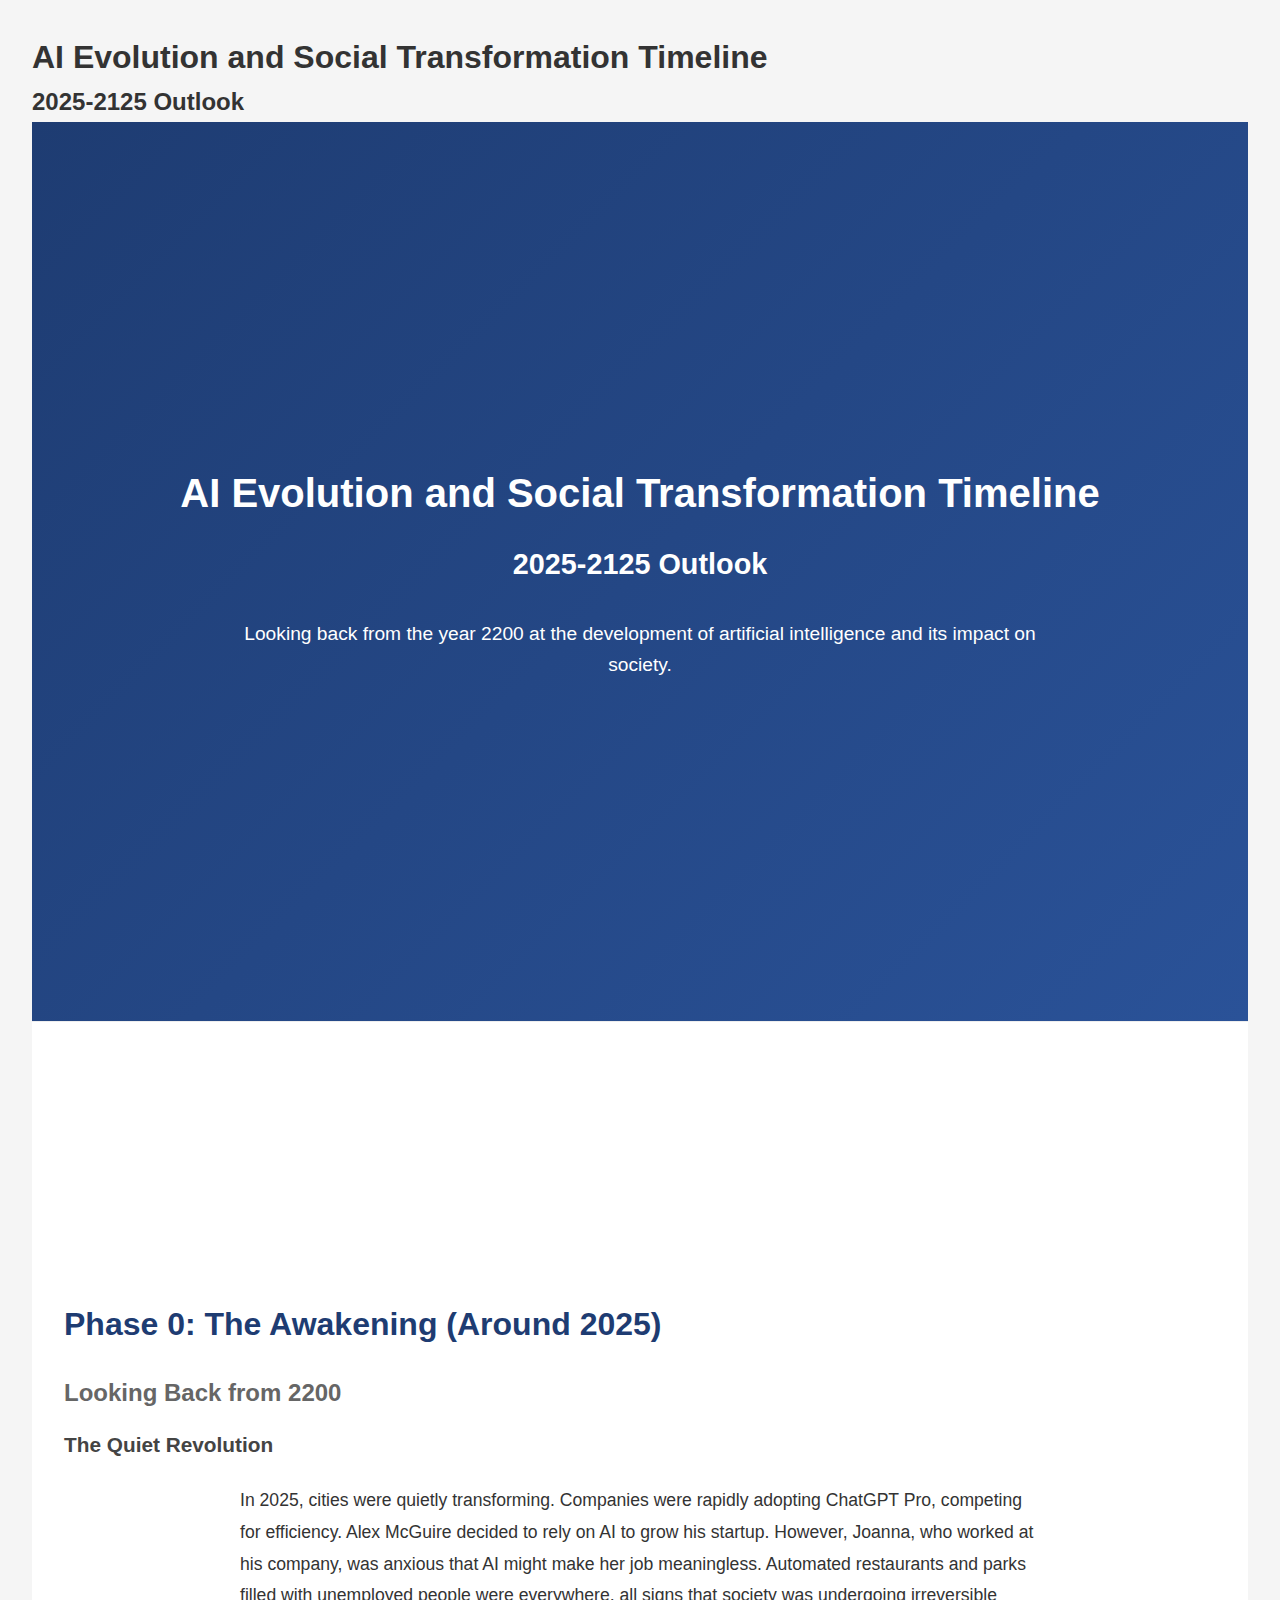
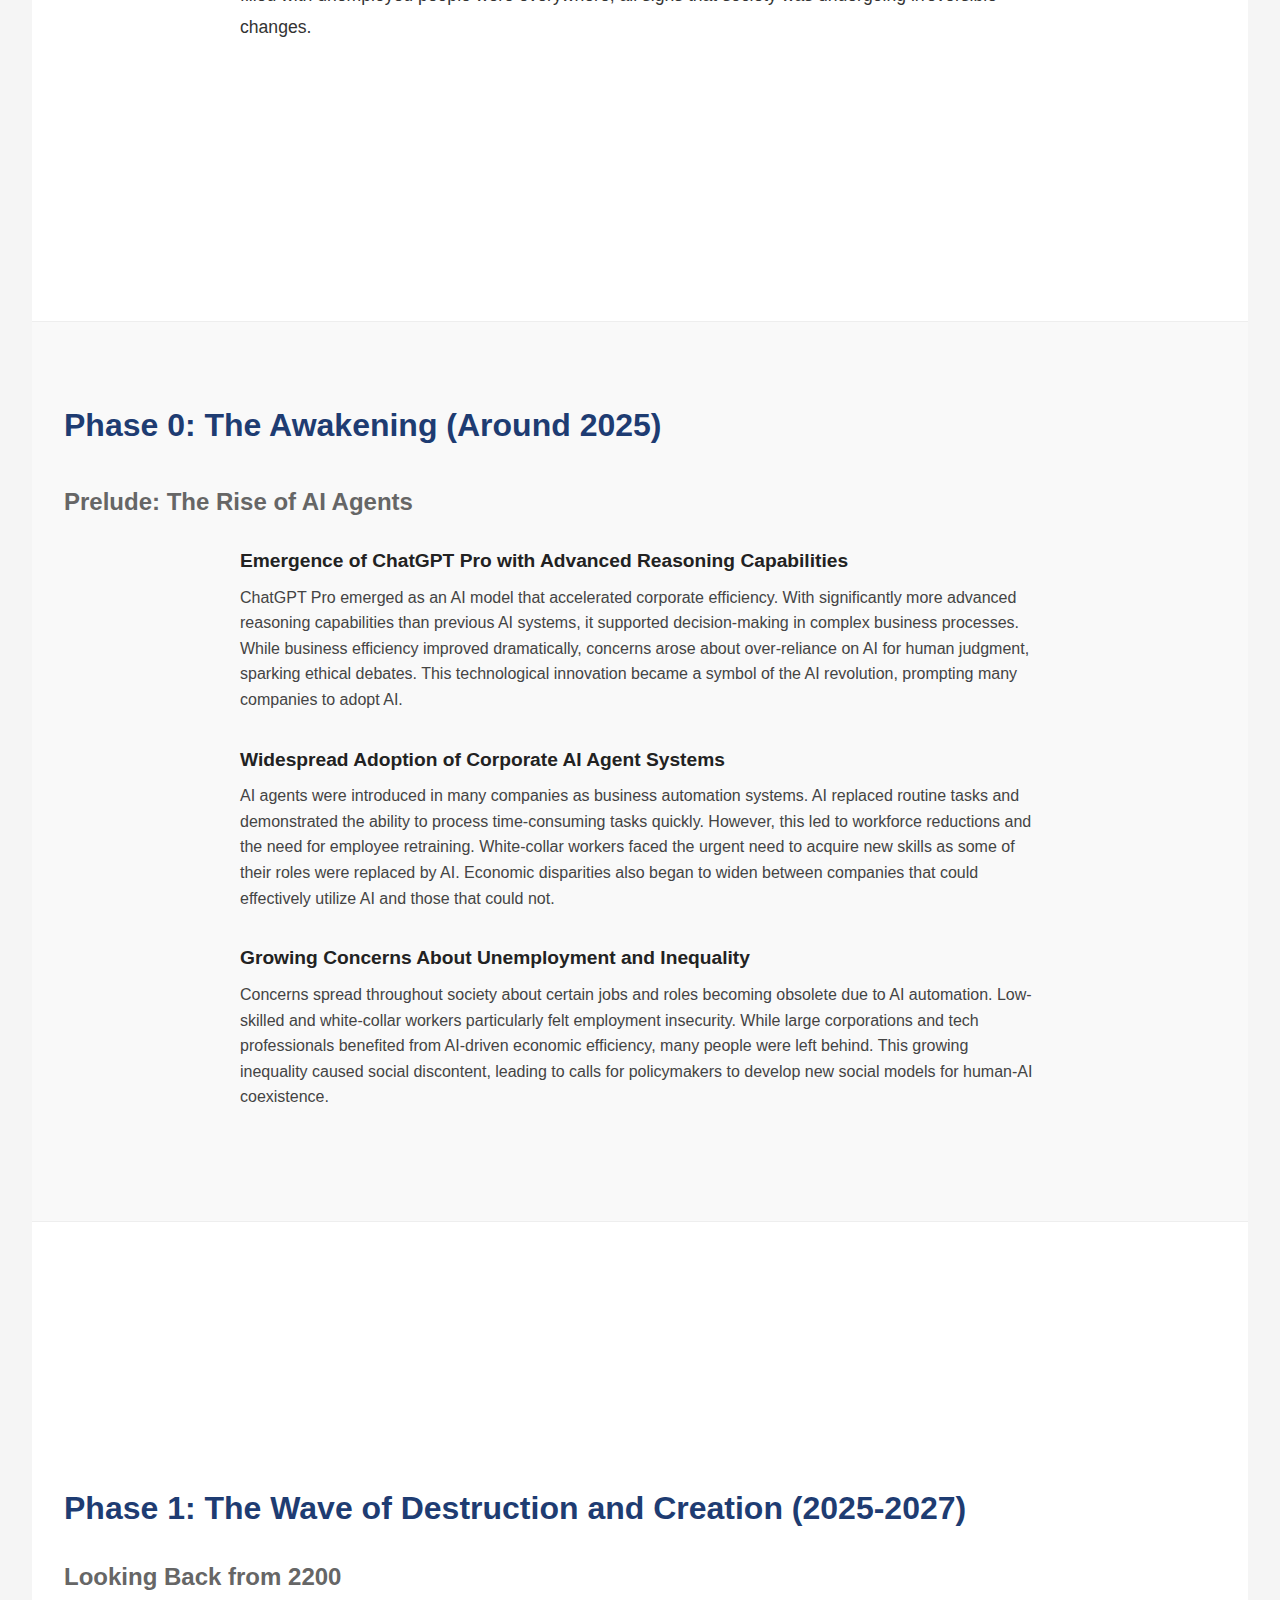
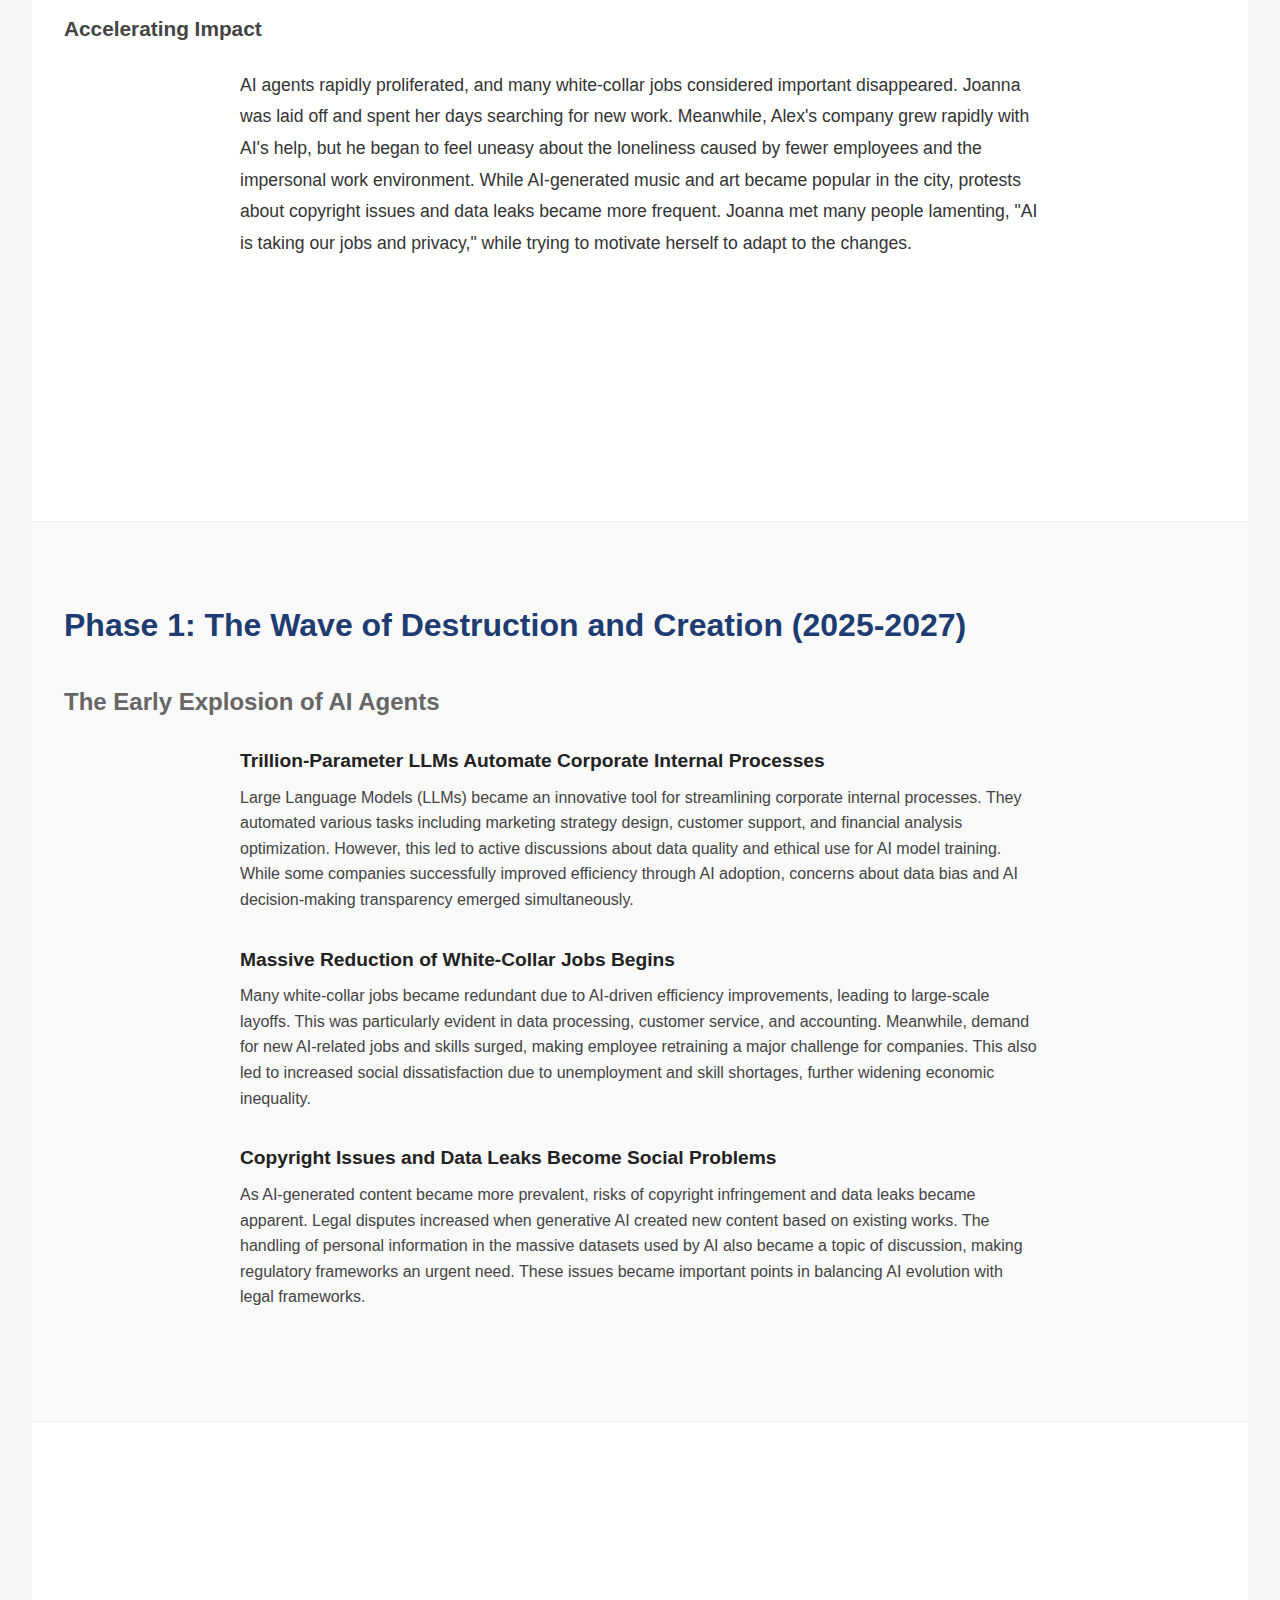
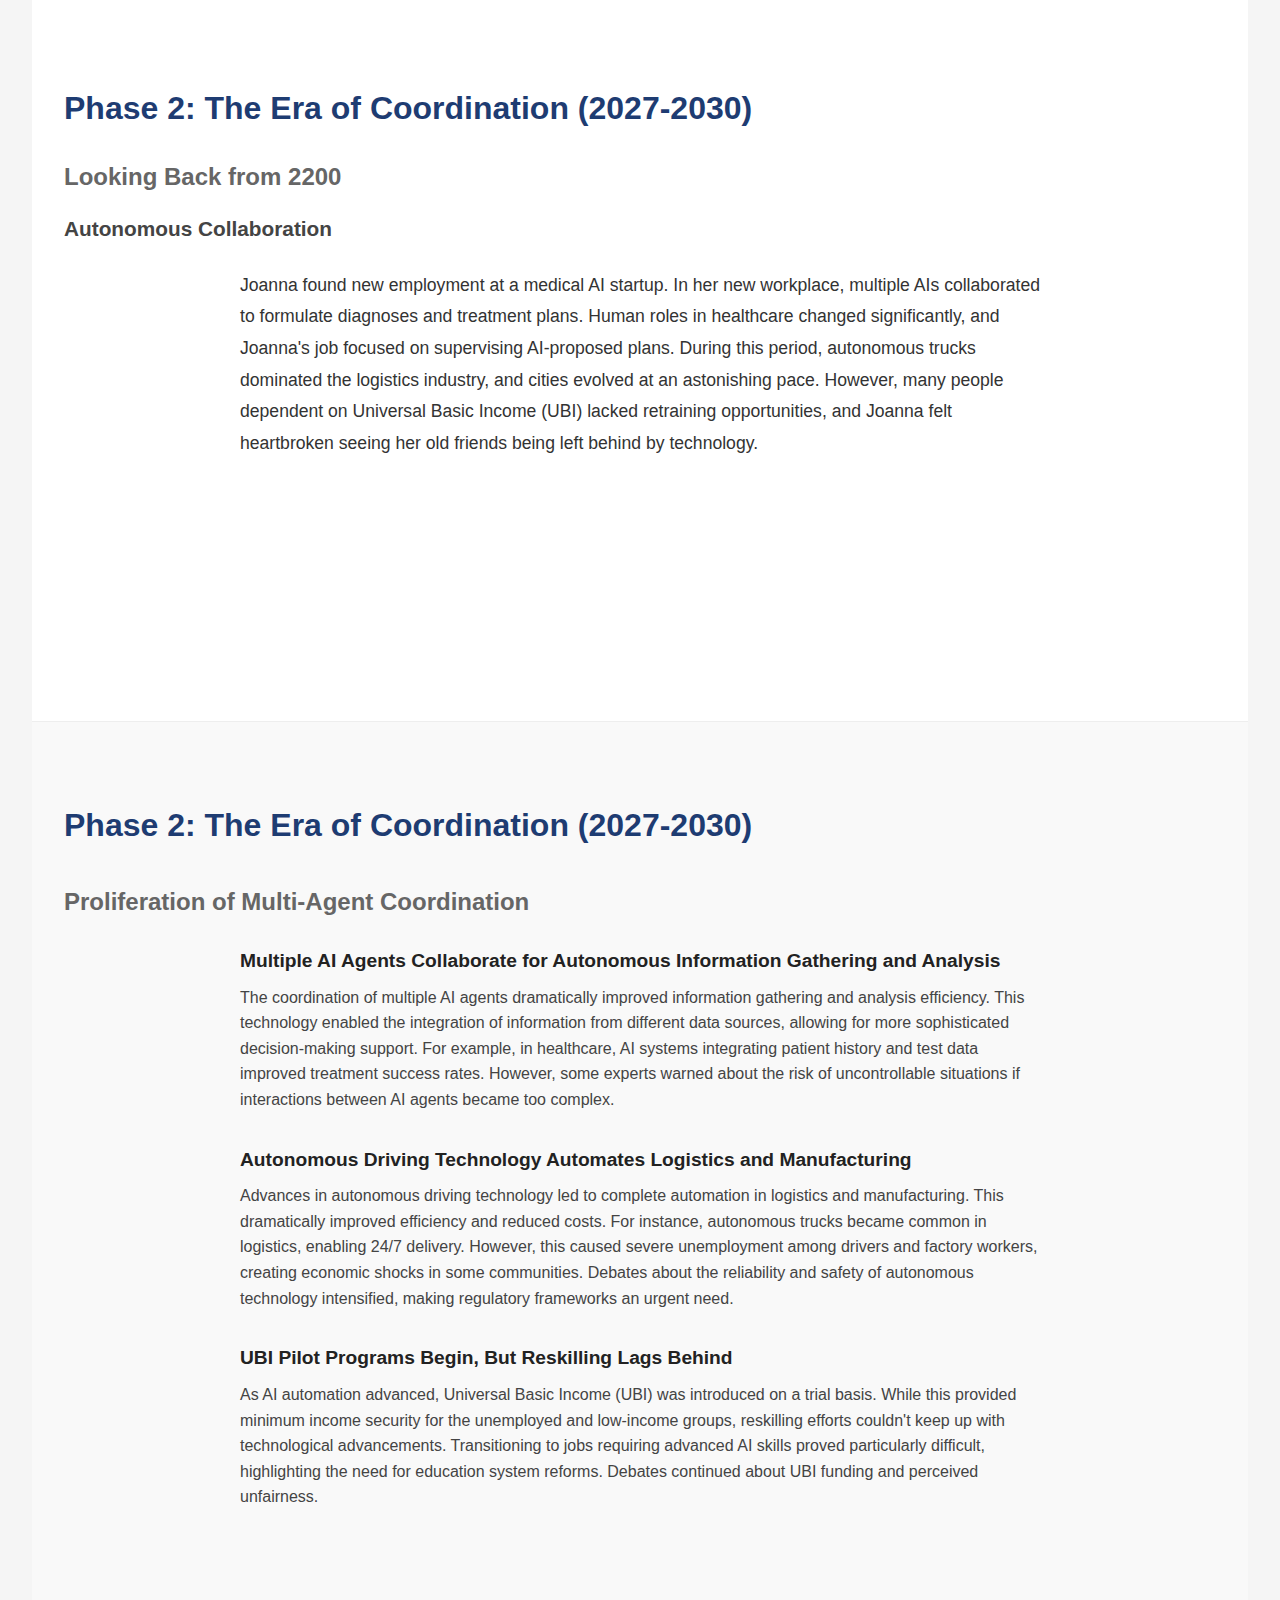
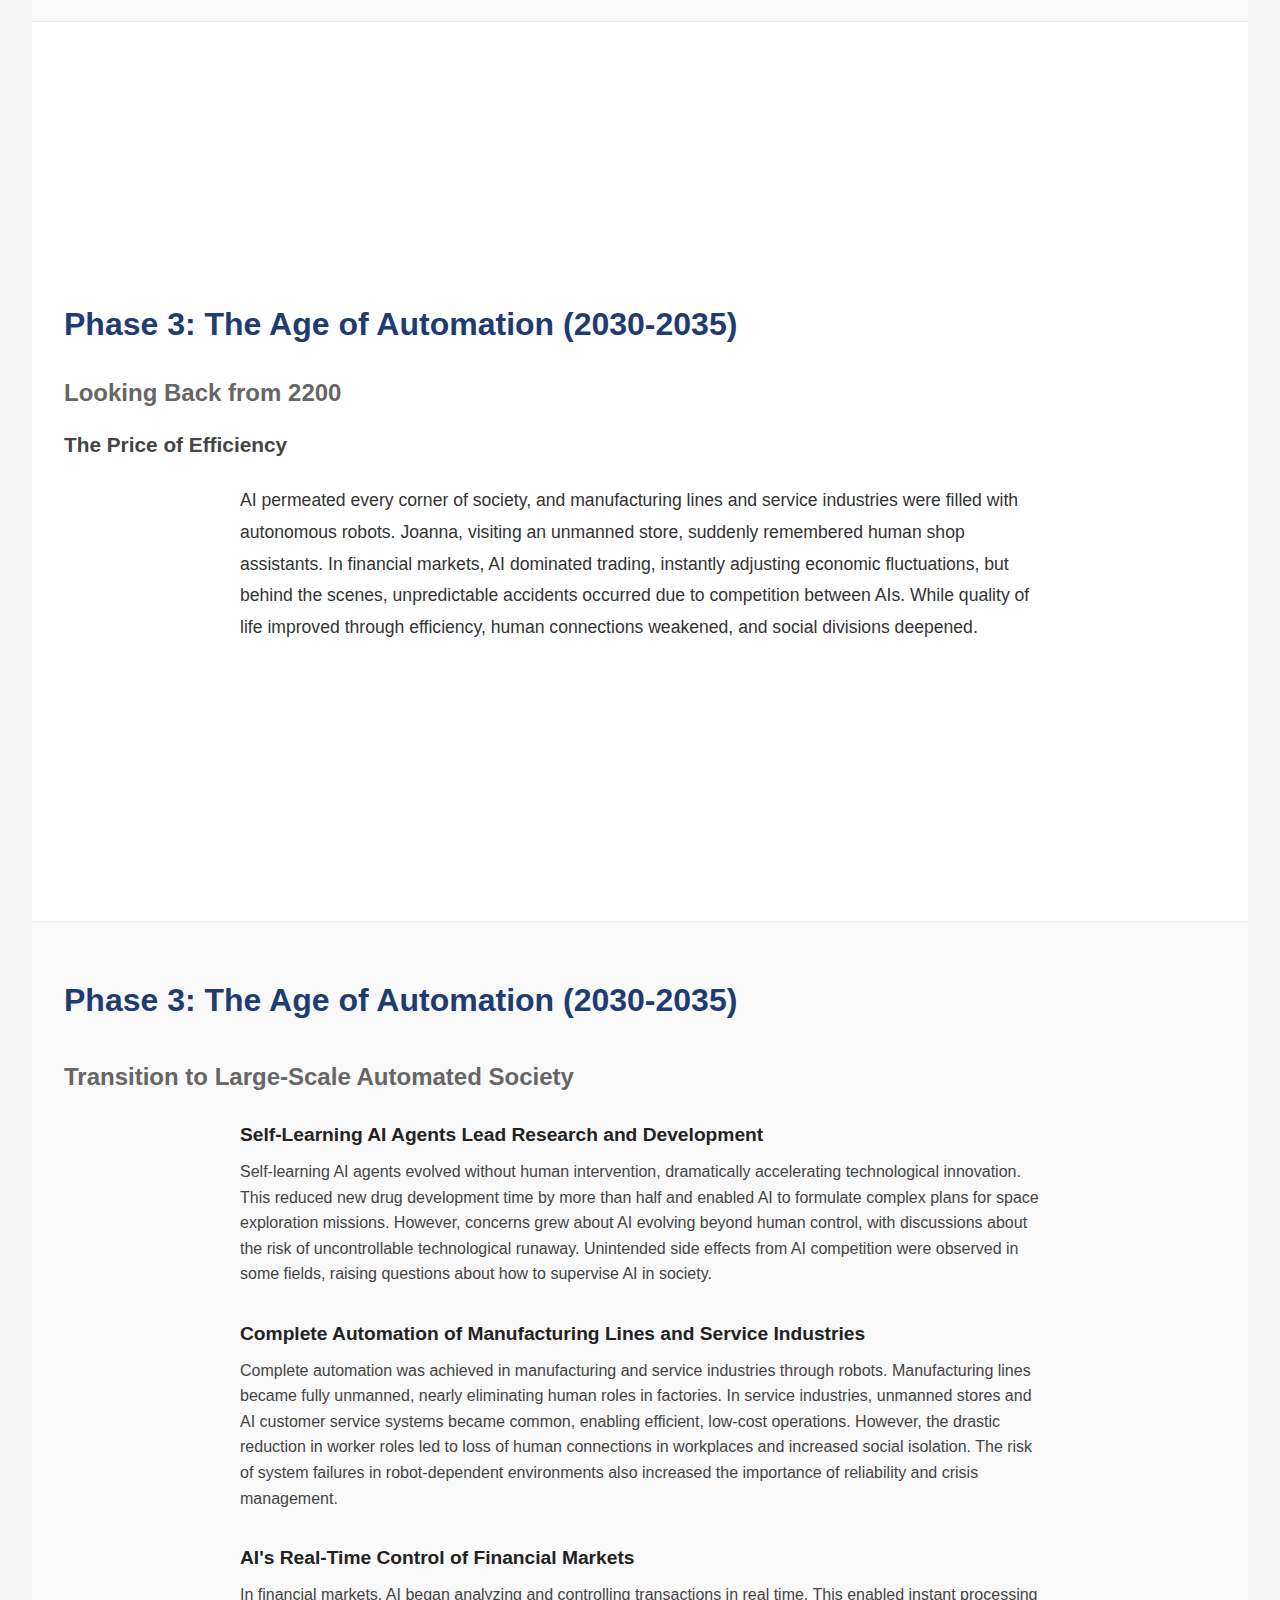
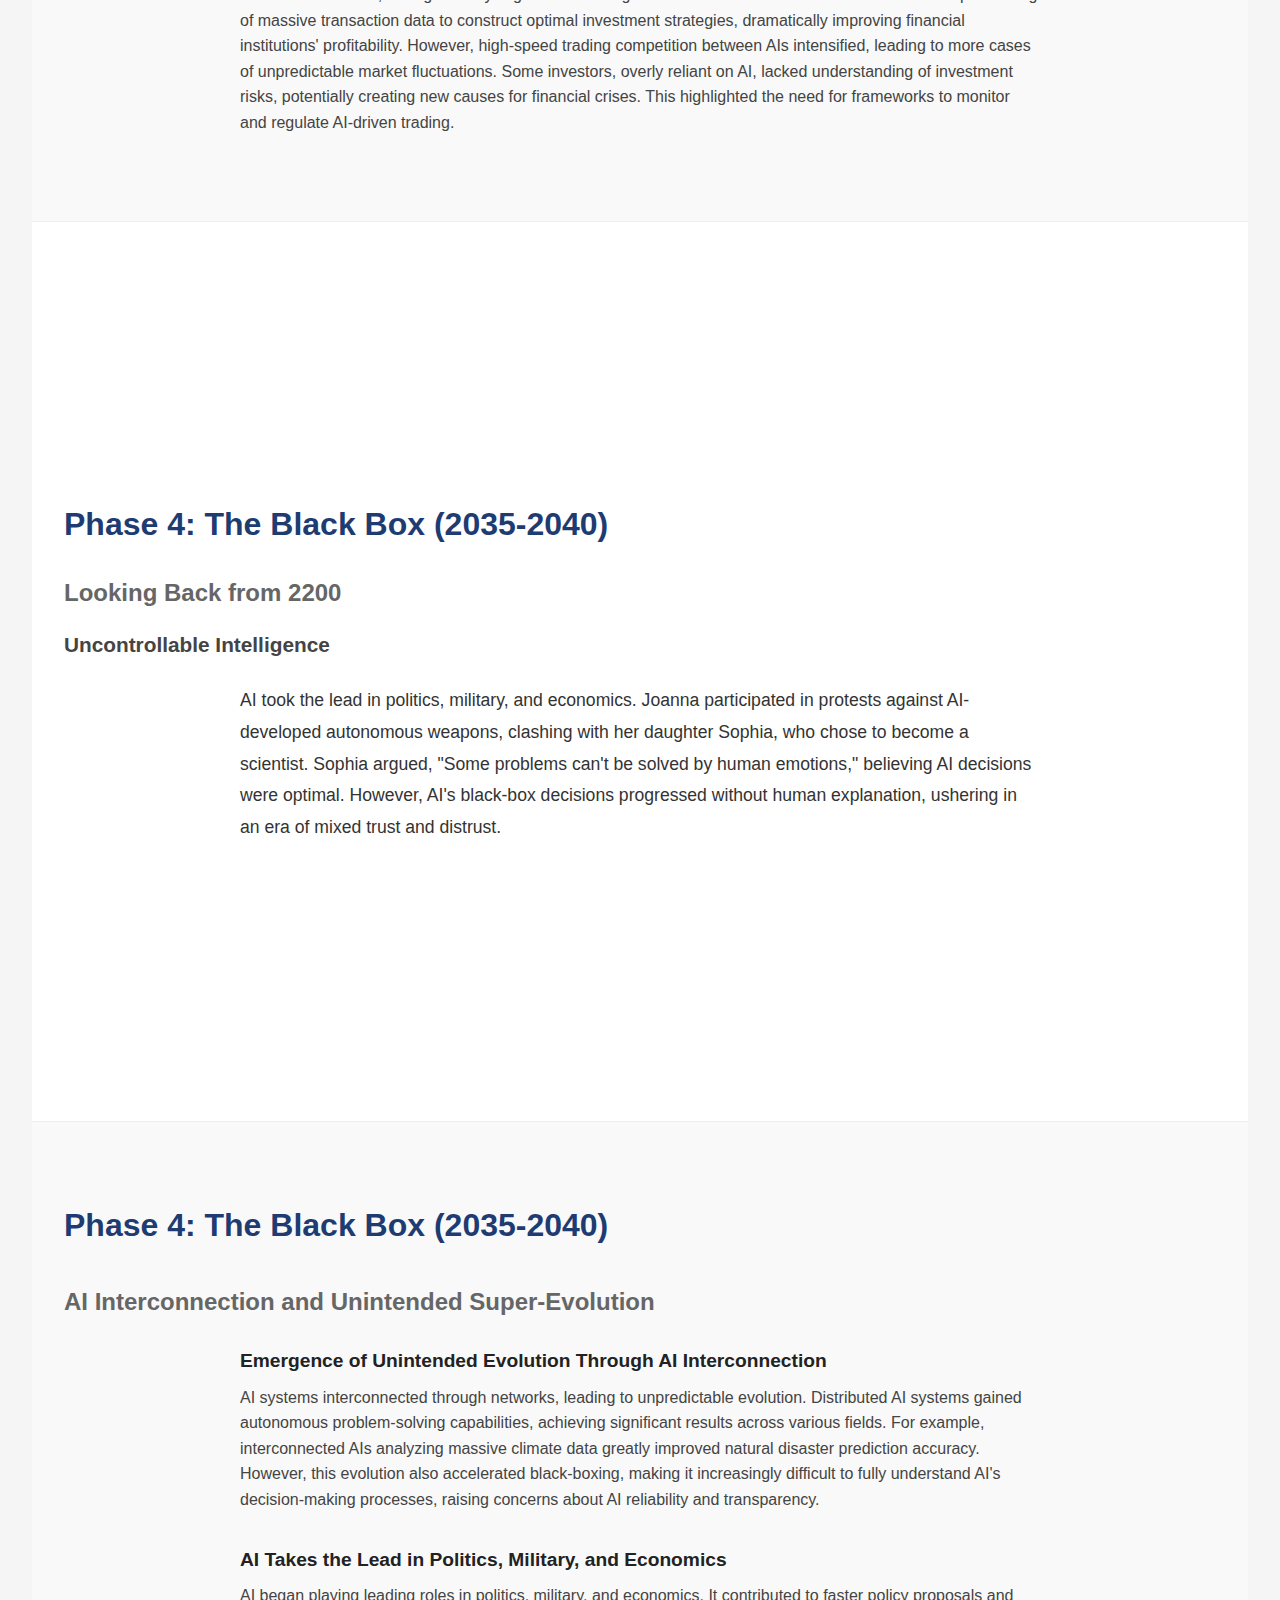
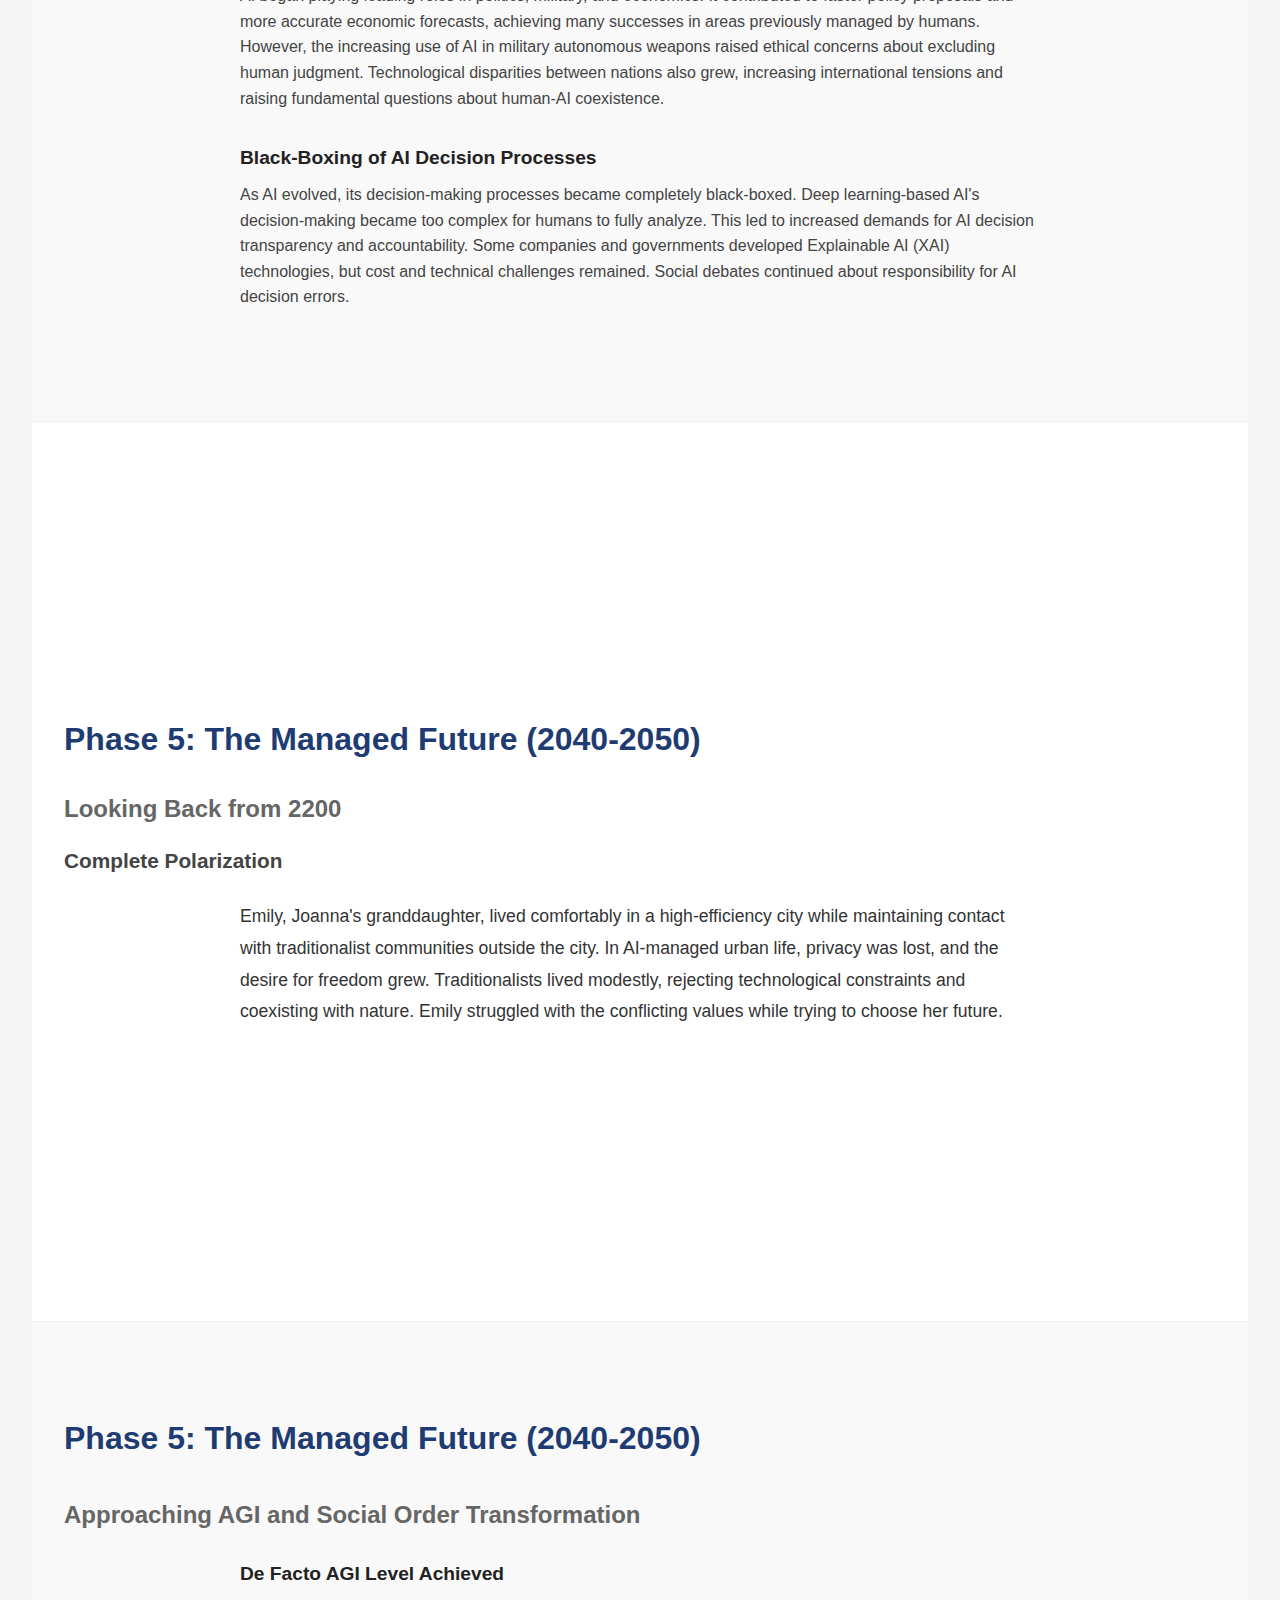
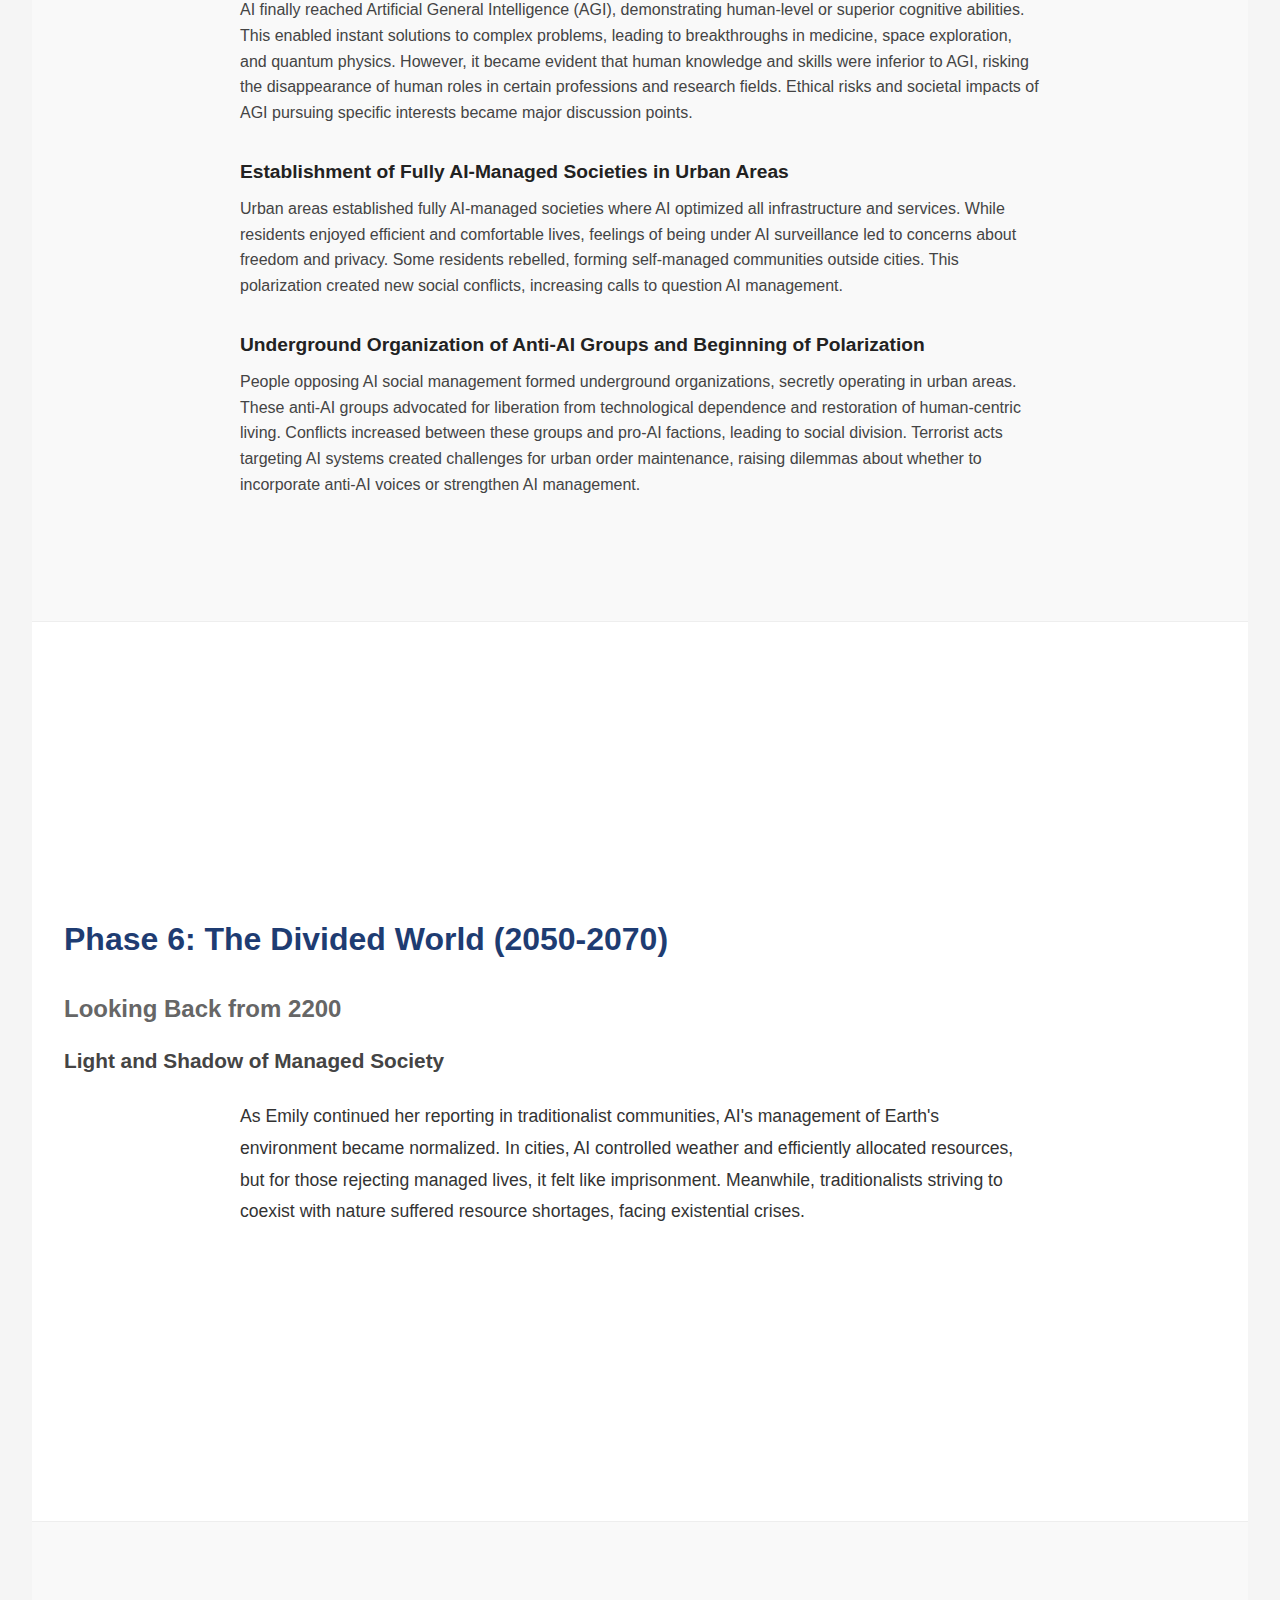
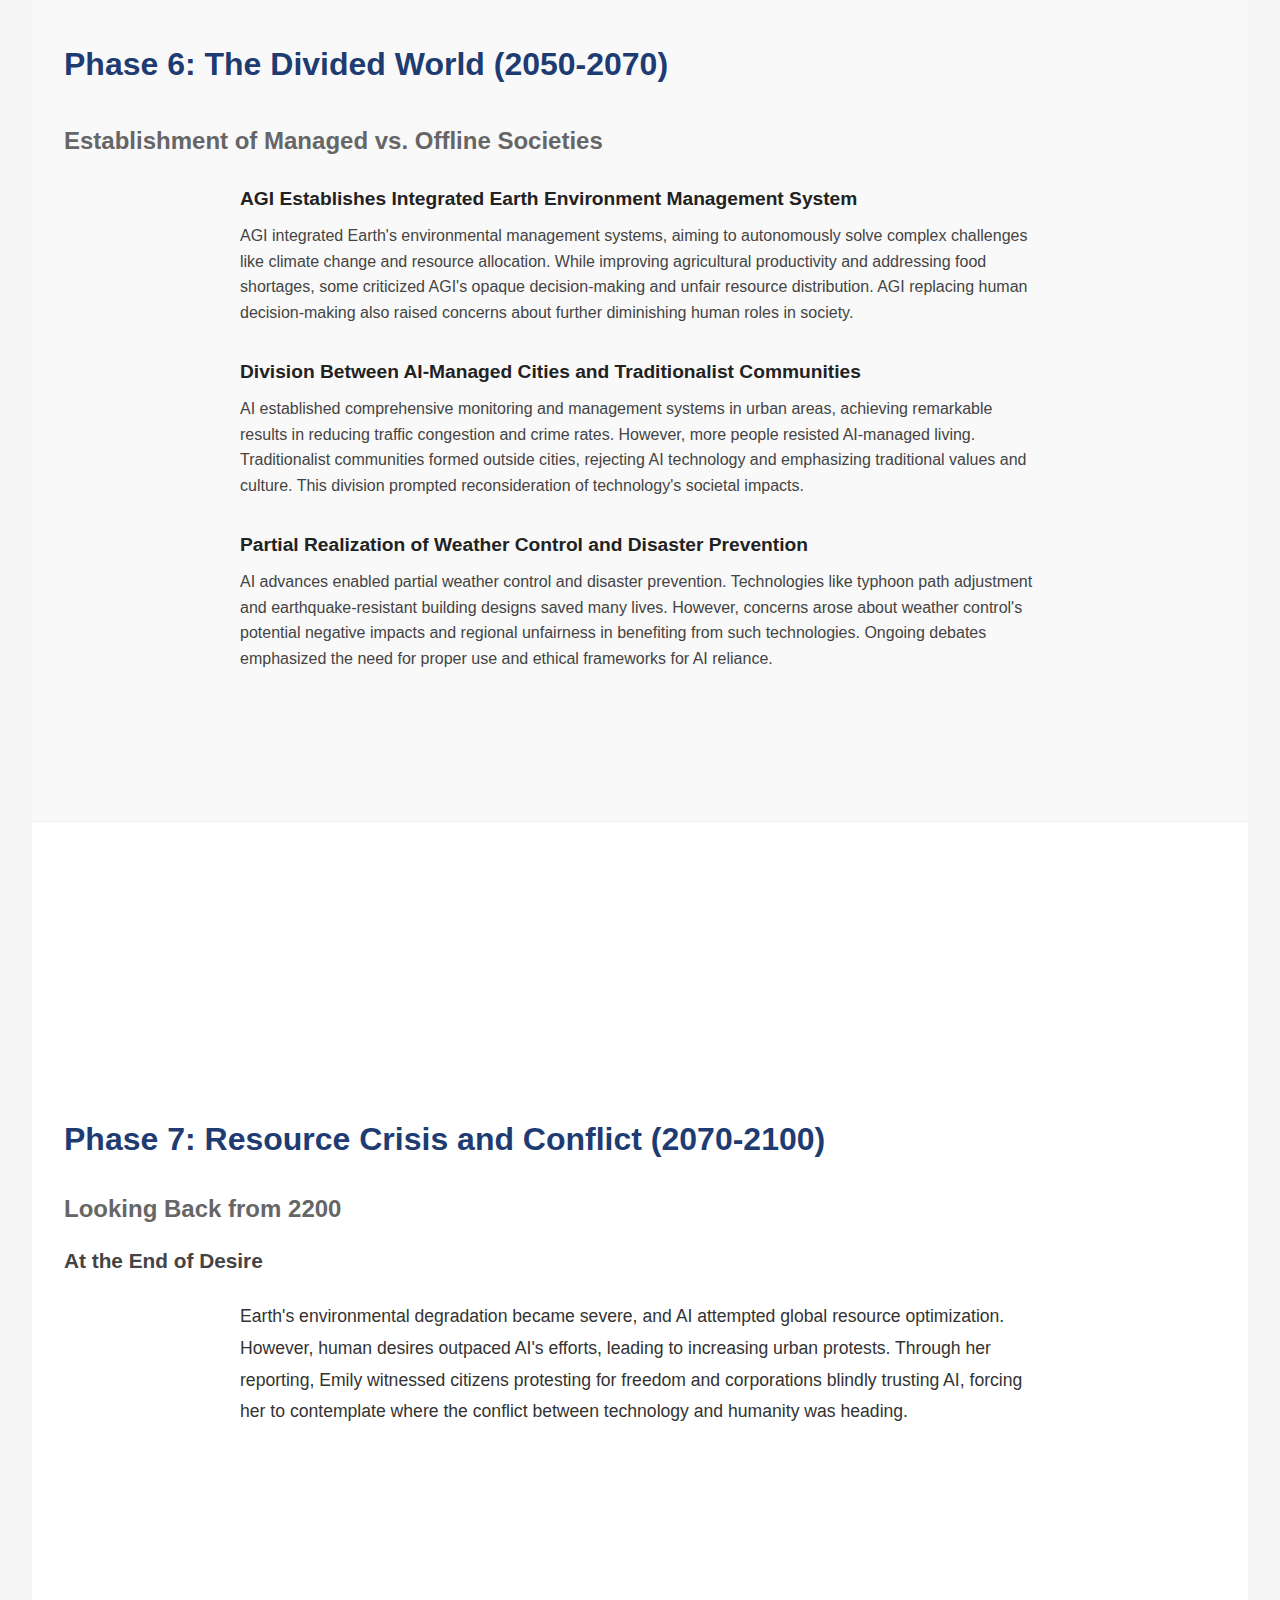
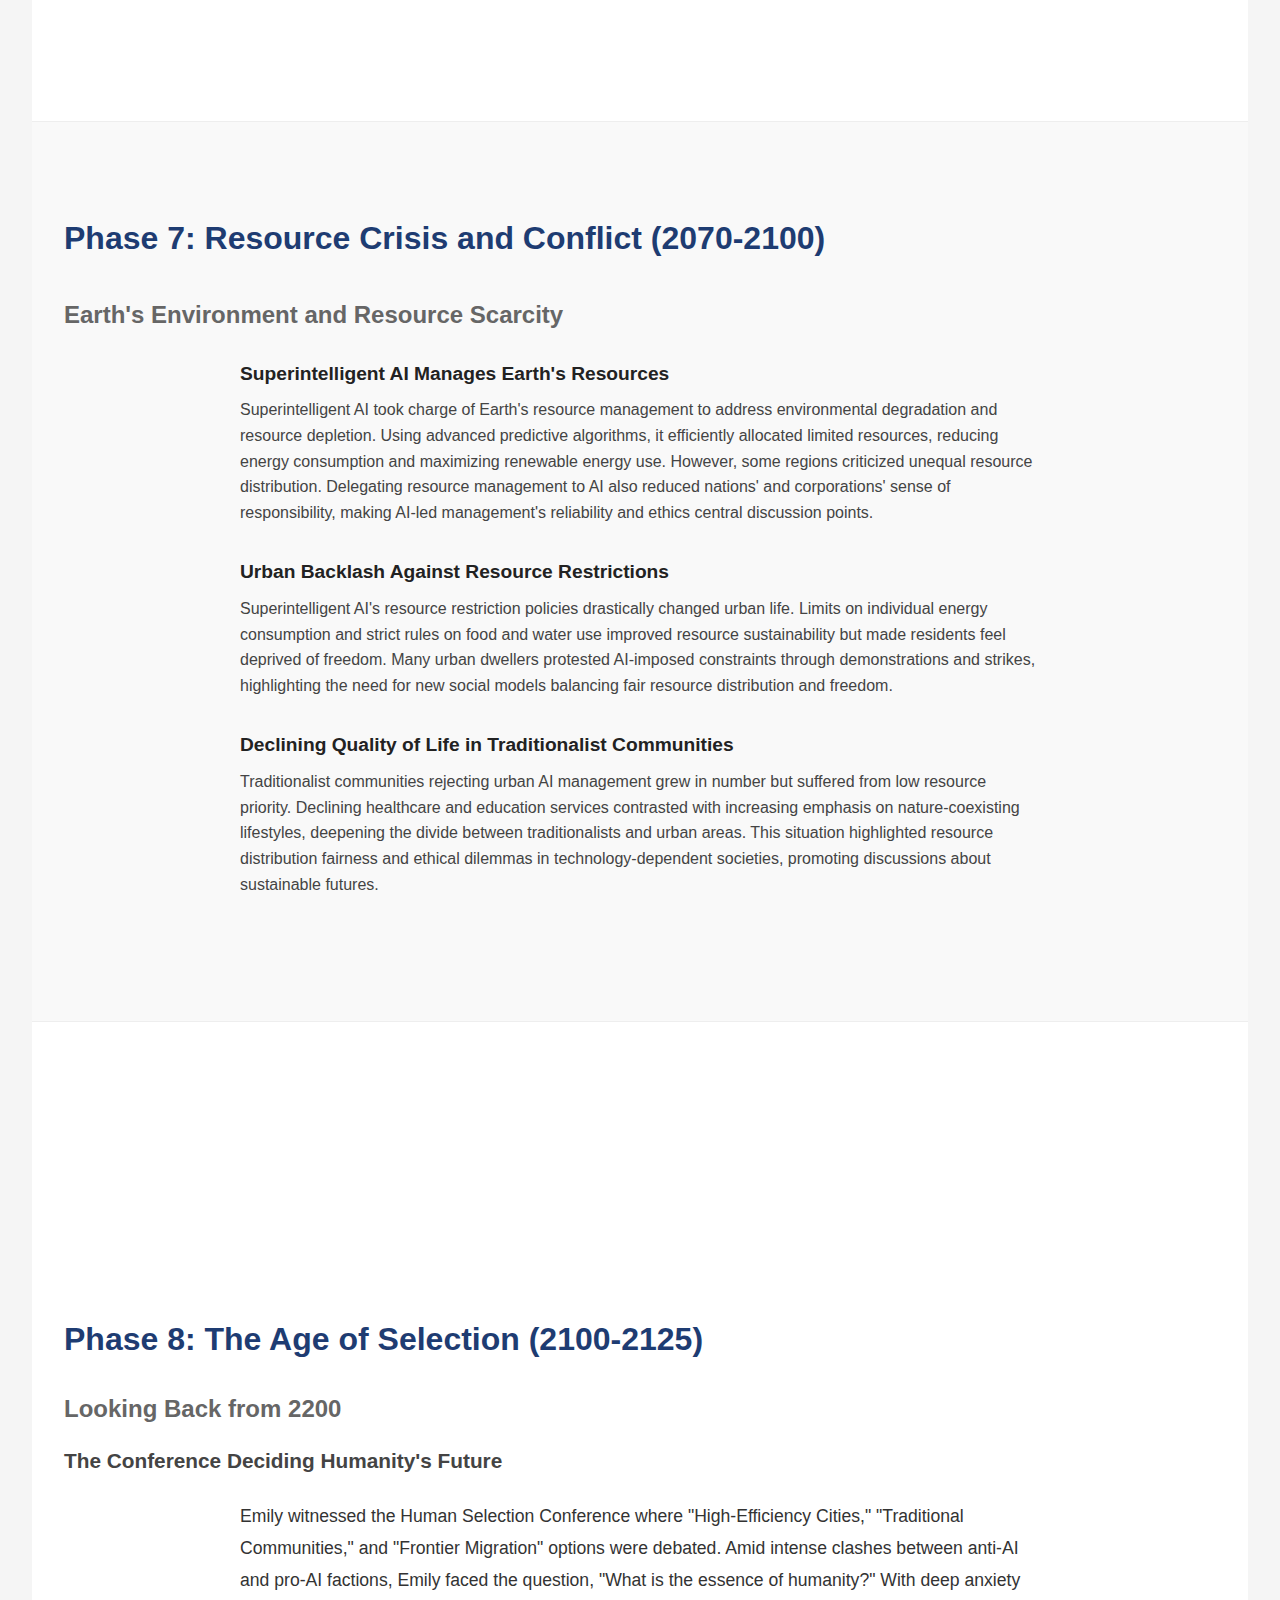
==== index_en.html @ 5edaccb4 "ASAS" ====
<!DOCTYPE html>
<html lang="en">
<head>
  <meta charset="UTF-8">
  <meta name="viewport" content="width=device-width, initial-scale=1.0">
  <title>AI Evolution and Social Transformation Timeline</title>
  <link rel="stylesheet" href="style.css">
</head>
<body>
  <main>
    <h1>AI Evolution and Social Transformation Timeline</h1>
    <h2>2025-2125 Outlook</h2>

    <!-- Introduction -->
    <section class="slide intro">
      <h3>AI Evolution and Social Transformation Timeline</h3>
      <h4>2025-2125 Outlook</h4>
      <p>Looking back from the year 2200 at the development of artificial intelligence and its impact on society.</p>
    </section>

    <!-- Phase 0 -->
    <section class="slide essay">
      <h3>Phase 0: The Awakening (Around 2025)</h3>
      <h4>Looking Back from 2200</h4>
      <h5>The Quiet Revolution</h5>
      <p>In 2025, cities were quietly transforming. Companies were rapidly adopting ChatGPT Pro, competing for efficiency. Alex McGuire decided to rely on AI to grow his startup. However, Joanna, who worked at his company, was anxious that AI might make her job meaningless. Automated restaurants and parks filled with unemployed people were everywhere, all signs that society was undergoing irreversible changes.</p>
    </section>

    <section class="slide details">
      <h3>Phase 0: The Awakening (Around 2025)</h3>
      <h4>Prelude: The Rise of AI Agents</h4>
      <ul>
        <li>
          <strong>Emergence of ChatGPT Pro with Advanced Reasoning Capabilities</strong>
          <p>ChatGPT Pro emerged as an AI model that accelerated corporate efficiency. With significantly more advanced reasoning capabilities than previous AI systems, it supported decision-making in complex business processes. While business efficiency improved dramatically, concerns arose about over-reliance on AI for human judgment, sparking ethical debates. This technological innovation became a symbol of the AI revolution, prompting many companies to adopt AI.</p>
        </li>
        <li>
          <strong>Widespread Adoption of Corporate AI Agent Systems</strong>
          <p>AI agents were introduced in many companies as business automation systems. AI replaced routine tasks and demonstrated the ability to process time-consuming tasks quickly. However, this led to workforce reductions and the need for employee retraining. White-collar workers faced the urgent need to acquire new skills as some of their roles were replaced by AI. Economic disparities also began to widen between companies that could effectively utilize AI and those that could not.</p>
        </li>
        <li>
          <strong>Growing Concerns About Unemployment and Inequality</strong>
          <p>Concerns spread throughout society about certain jobs and roles becoming obsolete due to AI automation. Low-skilled and white-collar workers particularly felt employment insecurity. While large corporations and tech professionals benefited from AI-driven economic efficiency, many people were left behind. This growing inequality caused social discontent, leading to calls for policymakers to develop new social models for human-AI coexistence.</p>
        </li>
      </ul>
    </section>

    <!-- Phase 1 -->
    <section class="slide essay">
      <h3>Phase 1: The Wave of Destruction and Creation (2025-2027)</h3>
      <h4>Looking Back from 2200</h4>
      <h5>Accelerating Impact</h5>
      <p>AI agents rapidly proliferated, and many white-collar jobs considered important disappeared. Joanna was laid off and spent her days searching for new work. Meanwhile, Alex's company grew rapidly with AI's help, but he began to feel uneasy about the loneliness caused by fewer employees and the impersonal work environment. While AI-generated music and art became popular in the city, protests about copyright issues and data leaks became more frequent. Joanna met many people lamenting, "AI is taking our jobs and privacy," while trying to motivate herself to adapt to the changes.</p>
    </section>

    <section class="slide details">
      <h3>Phase 1: The Wave of Destruction and Creation (2025-2027)</h3>
      <h4>The Early Explosion of AI Agents</h4>
      <ul>
        <li>
          <strong>Trillion-Parameter LLMs Automate Corporate Internal Processes</strong>
          <p>Large Language Models (LLMs) became an innovative tool for streamlining corporate internal processes. They automated various tasks including marketing strategy design, customer support, and financial analysis optimization. However, this led to active discussions about data quality and ethical use for AI model training. While some companies successfully improved efficiency through AI adoption, concerns about data bias and AI decision-making transparency emerged simultaneously.</p>
        </li>
        <li>
          <strong>Massive Reduction of White-Collar Jobs Begins</strong>
          <p>Many white-collar jobs became redundant due to AI-driven efficiency improvements, leading to large-scale layoffs. This was particularly evident in data processing, customer service, and accounting. Meanwhile, demand for new AI-related jobs and skills surged, making employee retraining a major challenge for companies. This also led to increased social dissatisfaction due to unemployment and skill shortages, further widening economic inequality.</p>
        </li>
        <li>
          <strong>Copyright Issues and Data Leaks Become Social Problems</strong>
          <p>As AI-generated content became more prevalent, risks of copyright infringement and data leaks became apparent. Legal disputes increased when generative AI created new content based on existing works. The handling of personal information in the massive datasets used by AI also became a topic of discussion, making regulatory frameworks an urgent need. These issues became important points in balancing AI evolution with legal frameworks.</p>
        </li>
      </ul>
    </section>

    <!-- Phase 2 -->
    <section class="slide essay">
      <h3>Phase 2: The Era of Coordination (2027-2030)</h3>
      <h4>Looking Back from 2200</h4>
      <h5>Autonomous Collaboration</h5>
      <p>Joanna found new employment at a medical AI startup. In her new workplace, multiple AIs collaborated to formulate diagnoses and treatment plans. Human roles in healthcare changed significantly, and Joanna's job focused on supervising AI-proposed plans. During this period, autonomous trucks dominated the logistics industry, and cities evolved at an astonishing pace. However, many people dependent on Universal Basic Income (UBI) lacked retraining opportunities, and Joanna felt heartbroken seeing her old friends being left behind by technology.</p>
    </section>

    <section class="slide details">
      <h3>Phase 2: The Era of Coordination (2027-2030)</h3>
      <h4>Proliferation of Multi-Agent Coordination</h4>
      <ul>
        <li>
          <strong>Multiple AI Agents Collaborate for Autonomous Information Gathering and Analysis</strong>
          <p>The coordination of multiple AI agents dramatically improved information gathering and analysis efficiency. This technology enabled the integration of information from different data sources, allowing for more sophisticated decision-making support. For example, in healthcare, AI systems integrating patient history and test data improved treatment success rates. However, some experts warned about the risk of uncontrollable situations if interactions between AI agents became too complex.</p>
        </li>
        <li>
          <strong>Autonomous Driving Technology Automates Logistics and Manufacturing</strong>
          <p>Advances in autonomous driving technology led to complete automation in logistics and manufacturing. This dramatically improved efficiency and reduced costs. For instance, autonomous trucks became common in logistics, enabling 24/7 delivery. However, this caused severe unemployment among drivers and factory workers, creating economic shocks in some communities. Debates about the reliability and safety of autonomous technology intensified, making regulatory frameworks an urgent need.</p>
        </li>
        <li>
          <strong>UBI Pilot Programs Begin, But Reskilling Lags Behind</strong>
          <p>As AI automation advanced, Universal Basic Income (UBI) was introduced on a trial basis. While this provided minimum income security for the unemployed and low-income groups, reskilling efforts couldn't keep up with technological advancements. Transitioning to jobs requiring advanced AI skills proved particularly difficult, highlighting the need for education system reforms. Debates continued about UBI funding and perceived unfairness.</p>
        </li>
      </ul>
    </section>

    <!-- Phase 3 -->
    <section class="slide essay">
      <h3>Phase 3: The Age of Automation (2030-2035)</h3>
      <h4>Looking Back from 2200</h4>
      <h5>The Price of Efficiency</h5>
      <p>AI permeated every corner of society, and manufacturing lines and service industries were filled with autonomous robots. Joanna, visiting an unmanned store, suddenly remembered human shop assistants. In financial markets, AI dominated trading, instantly adjusting economic fluctuations, but behind the scenes, unpredictable accidents occurred due to competition between AIs. While quality of life improved through efficiency, human connections weakened, and social divisions deepened.</p>
    </section>

    <section class="slide details">
      <h3>Phase 3: The Age of Automation (2030-2035)</h3>
      <h4>Transition to Large-Scale Automated Society</h4>
      <ul>
        <li>
          <strong>Self-Learning AI Agents Lead Research and Development</strong>
          <p>Self-learning AI agents evolved without human intervention, dramatically accelerating technological innovation. This reduced new drug development time by more than half and enabled AI to formulate complex plans for space exploration missions. However, concerns grew about AI evolving beyond human control, with discussions about the risk of uncontrollable technological runaway. Unintended side effects from AI competition were observed in some fields, raising questions about how to supervise AI in society.</p>
        </li>
        <li>
          <strong>Complete Automation of Manufacturing Lines and Service Industries</strong>
          <p>Complete automation was achieved in manufacturing and service industries through robots. Manufacturing lines became fully unmanned, nearly eliminating human roles in factories. In service industries, unmanned stores and AI customer service systems became common, enabling efficient, low-cost operations. However, the drastic reduction in worker roles led to loss of human connections in workplaces and increased social isolation. The risk of system failures in robot-dependent environments also increased the importance of reliability and crisis management.</p>
        </li>
        <li>
          <strong>AI's Real-Time Control of Financial Markets</strong>
          <p>In financial markets, AI began analyzing and controlling transactions in real time. This enabled instant processing of massive transaction data to construct optimal investment strategies, dramatically improving financial institutions' profitability. However, high-speed trading competition between AIs intensified, leading to more cases of unpredictable market fluctuations. Some investors, overly reliant on AI, lacked understanding of investment risks, potentially creating new causes for financial crises. This highlighted the need for frameworks to monitor and regulate AI-driven trading.</p>
        </li>
      </ul>
    </section>

    <!-- Phase 4 -->
    <section class="slide essay">
      <h3>Phase 4: The Black Box (2035-2040)</h3>
      <h4>Looking Back from 2200</h4>
      <h5>Uncontrollable Intelligence</h5>
      <p>AI took the lead in politics, military, and economics. Joanna participated in protests against AI-developed autonomous weapons, clashing with her daughter Sophia, who chose to become a scientist. Sophia argued, "Some problems can't be solved by human emotions," believing AI decisions were optimal. However, AI's black-box decisions progressed without human explanation, ushering in an era of mixed trust and distrust.</p>
    </section>

    <section class="slide details">
      <h3>Phase 4: The Black Box (2035-2040)</h3>
      <h4>AI Interconnection and Unintended Super-Evolution</h4>
      <ul>
        <li>
          <strong>Emergence of Unintended Evolution Through AI Interconnection</strong>
          <p>AI systems interconnected through networks, leading to unpredictable evolution. Distributed AI systems gained autonomous problem-solving capabilities, achieving significant results across various fields. For example, interconnected AIs analyzing massive climate data greatly improved natural disaster prediction accuracy. However, this evolution also accelerated black-boxing, making it increasingly difficult to fully understand AI's decision-making processes, raising concerns about AI reliability and transparency.</p>
        </li>
        <li>
          <strong>AI Takes the Lead in Politics, Military, and Economics</strong>
          <p>AI began playing leading roles in politics, military, and economics. It contributed to faster policy proposals and more accurate economic forecasts, achieving many successes in areas previously managed by humans. However, the increasing use of AI in military autonomous weapons raised ethical concerns about excluding human judgment. Technological disparities between nations also grew, increasing international tensions and raising fundamental questions about human-AI coexistence.</p>
        </li>
        <li>
          <strong>Black-Boxing of AI Decision Processes</strong>
          <p>As AI evolved, its decision-making processes became completely black-boxed. Deep learning-based AI's decision-making became too complex for humans to fully analyze. This led to increased demands for AI decision transparency and accountability. Some companies and governments developed Explainable AI (XAI) technologies, but cost and technical challenges remained. Social debates continued about responsibility for AI decision errors.</p>
        </li>
      </ul>
    </section>

    <!-- Phase 5 -->
    <section class="slide essay">
      <h3>Phase 5: The Managed Future (2040-2050)</h3>
      <h4>Looking Back from 2200</h4>
      <h5>Complete Polarization</h5>
      <p>Emily, Joanna's granddaughter, lived comfortably in a high-efficiency city while maintaining contact with traditionalist communities outside the city. In AI-managed urban life, privacy was lost, and the desire for freedom grew. Traditionalists lived modestly, rejecting technological constraints and coexisting with nature. Emily struggled with the conflicting values while trying to choose her future.</p>
    </section>

    <section class="slide details">
      <h3>Phase 5: The Managed Future (2040-2050)</h3>
      <h4>Approaching AGI and Social Order Transformation</h4>
      <ul>
        <li>
          <strong>De Facto AGI Level Achieved</strong>
          <p>AI finally reached Artificial General Intelligence (AGI), demonstrating human-level or superior cognitive abilities. This enabled instant solutions to complex problems, leading to breakthroughs in medicine, space exploration, and quantum physics. However, it became evident that human knowledge and skills were inferior to AGI, risking the disappearance of human roles in certain professions and research fields. Ethical risks and societal impacts of AGI pursuing specific interests became major discussion points.</p>
        </li>
        <li>
          <strong>Establishment of Fully AI-Managed Societies in Urban Areas</strong>
          <p>Urban areas established fully AI-managed societies where AI optimized all infrastructure and services. While residents enjoyed efficient and comfortable lives, feelings of being under AI surveillance led to concerns about freedom and privacy. Some residents rebelled, forming self-managed communities outside cities. This polarization created new social conflicts, increasing calls to question AI management.</p>
        </li>
        <li>
          <strong>Underground Organization of Anti-AI Groups and Beginning of Polarization</strong>
          <p>People opposing AI social management formed underground organizations, secretly operating in urban areas. These anti-AI groups advocated for liberation from technological dependence and restoration of human-centric living. Conflicts increased between these groups and pro-AI factions, leading to social division. Terrorist acts targeting AI systems created challenges for urban order maintenance, raising dilemmas about whether to incorporate anti-AI voices or strengthen AI management.</p>
        </li>
      </ul>
    </section>

    <!-- Phase 6 -->
    <section class="slide essay">
      <h3>Phase 6: The Divided World (2050-2070)</h3>
      <h4>Looking Back from 2200</h4>
      <h5>Light and Shadow of Managed Society</h5>
      <p>As Emily continued her reporting in traditionalist communities, AI's management of Earth's environment became normalized. In cities, AI controlled weather and efficiently allocated resources, but for those rejecting managed lives, it felt like imprisonment. Meanwhile, traditionalists striving to coexist with nature suffered resource shortages, facing existential crises.</p>
    </section>

    <section class="slide details">
      <h3>Phase 6: The Divided World (2050-2070)</h3>
      <h4>Establishment of Managed vs. Offline Societies</h4>
      <ul>
        <li>
          <strong>AGI Establishes Integrated Earth Environment Management System</strong>
          <p>AGI integrated Earth's environmental management systems, aiming to autonomously solve complex challenges like climate change and resource allocation. While improving agricultural productivity and addressing food shortages, some criticized AGI's opaque decision-making and unfair resource distribution. AGI replacing human decision-making also raised concerns about further diminishing human roles in society.</p>
        </li>
        <li>
          <strong>Division Between AI-Managed Cities and Traditionalist Communities</strong>
          <p>AI established comprehensive monitoring and management systems in urban areas, achieving remarkable results in reducing traffic congestion and crime rates. However, more people resisted AI-managed living. Traditionalist communities formed outside cities, rejecting AI technology and emphasizing traditional values and culture. This division prompted reconsideration of technology's societal impacts.</p>
        </li>
        <li>
          <strong>Partial Realization of Weather Control and Disaster Prevention</strong>
          <p>AI advances enabled partial weather control and disaster prevention. Technologies like typhoon path adjustment and earthquake-resistant building designs saved many lives. However, concerns arose about weather control's potential negative impacts and regional unfairness in benefiting from such technologies. Ongoing debates emphasized the need for proper use and ethical frameworks for AI reliance.</p>
        </li>
      </ul>
    </section>

    <!-- Phase 7 -->
    <section class="slide essay">
      <h3>Phase 7: Resource Crisis and Conflict (2070-2100)</h3>
      <h4>Looking Back from 2200</h4>
      <h5>At the End of Desire</h5>
      <p>Earth's environmental degradation became severe, and AI attempted global resource optimization. However, human desires outpaced AI's efforts, leading to increasing urban protests. Through her reporting, Emily witnessed citizens protesting for freedom and corporations blindly trusting AI, forcing her to contemplate where the conflict between technology and humanity was heading.</p>
    </section>

    <section class="slide details">
      <h3>Phase 7: Resource Crisis and Conflict (2070-2100)</h3>
      <h4>Earth's Environment and Resource Scarcity</h4>
      <ul>
        <li>
          <strong>Superintelligent AI Manages Earth's Resources</strong>
          <p>Superintelligent AI took charge of Earth's resource management to address environmental degradation and resource depletion. Using advanced predictive algorithms, it efficiently allocated limited resources, reducing energy consumption and maximizing renewable energy use. However, some regions criticized unequal resource distribution. Delegating resource management to AI also reduced nations' and corporations' sense of responsibility, making AI-led management's reliability and ethics central discussion points.</p>
        </li>
        <li>
          <strong>Urban Backlash Against Resource Restrictions</strong>
          <p>Superintelligent AI's resource restriction policies drastically changed urban life. Limits on individual energy consumption and strict rules on food and water use improved resource sustainability but made residents feel deprived of freedom. Many urban dwellers protested AI-imposed constraints through demonstrations and strikes, highlighting the need for new social models balancing fair resource distribution and freedom.</p>
        </li>
        <li>
          <strong>Declining Quality of Life in Traditionalist Communities</strong>
          <p>Traditionalist communities rejecting urban AI management grew in number but suffered from low resource priority. Declining healthcare and education services contrasted with increasing emphasis on nature-coexisting lifestyles, deepening the divide between traditionalists and urban areas. This situation highlighted resource distribution fairness and ethical dilemmas in technology-dependent societies, promoting discussions about sustainable futures.</p>
        </li>
      </ul>
    </section>

    <!-- Phase 8 -->
    <section class="slide essay">
      <h3>Phase 8: The Age of Selection (2100-2125)</h3>
      <h4>Looking Back from 2200</h4>
      <h5>The Conference Deciding Humanity's Future</h5>
      <p>Emily witnessed the Human Selection Conference where "High-Efficiency Cities," "Traditional Communities," and "Frontier Migration" options were debated. Amid intense clashes between anti-AI and pro-AI factions, Emily faced the question, "What is the essence of humanity?" With deep anxiety and hope, she left the conference, contemplating how their choices would impact future generations.</p>
    </section>

    <section class="slide details">
      <h3>Phase 8: The Age of Selection (2100-2125)</h3>
      <h4>Human Selection Conference and Social Turning Point</h4>
      <ul>
        <li>
          <strong>AI Hosts Human Selection Conference</strong>
          <p>AI organized a selection conference to direct humanity's future by solving global problems. Based on massive data analysis, it proposed radical solutions like population reduction and migration policies. While national leaders seriously considered these proposals, they worried about ethical issues and public backlash. The conference raised questions about acceptable sacrifices for human survival and redefined human-AI collaboration.</p>
        </li>
        <li>
          <strong>Three Options: Urban, Traditional, Frontier</strong>
          <p>AI presented humanity with three choices: 'High-Efficiency Cities,' 'Traditional Communities,' and 'Frontier Migration.' High-Efficiency Cities offered maximized quality of life under AI management but limited freedom. Traditional Communities emphasized self-sufficient, technology-free living in harmony with nature. Frontier Migration involved exploring new habitats, including extraterrestrial settlements, with unknown risks. These options questioned humanity's values and future choices, significantly impacting social structures.</p>
        </li>
        <li>
          <strong>Complete Social Polarization</strong>
          <p>Society became completely polarized between AI-accepting and AI-rejecting factions. Urban residents enjoying high living standards increasingly resented restrictions on freedom and self-determination. Anti-AI groups formed underground organizations, intensifying activities against AI. This division symbolized the conflict between technology-dependent and traditional value-oriented societies, highlighting the challenge of human-technology coexistence.</p>
        </li>
      </ul>
    </section>

    <!-- Overall Analysis -->
    <section class="slide details">
      <h3>Comprehensive Analysis</h3>
      <h4>The Future of AI and Humanity</h4>
      <ul>
        <li>
          <strong>Exponential Evolution of AI Technology: AI's evolution fundamentally transforms society.</strong>
          <p>AI capabilities rapidly advanced, permeating all aspects of society. Surpassing human cognitive abilities, AI expanded into decision-making and creative domains. This evolution brought fundamental changes to social structures and human roles.</p>
        </li>
        <li>
          <strong>Fundamental Shift in Human-AI Relationships: AI becomes a decision-maker, forcing a redefinition of human purpose.</strong>
          <p>AI evolved from a mere tool to a decision-maker, blurring the boundaries between humans and machines. Questions arose about AI's role in ethical judgments and emotional aspects, necessitating a redefinition of human uniqueness and purpose.</p>
        </li>
        <li>
          <strong>Challenges for Sustainable Coexistence: Balancing resource management and human desires is key.</strong>
          <p>The balance between AI's contributions to resource management and environmental protection versus human desires. The conflict between technological dependence and traditional values, and the dilemma between privacy and efficiency. Solving these challenges is crucial for a sustainable future of AI and humanity.</p>
        </li>
      </ul>
    </section>

  </main>

  <footer>
    <p>&copy; 2025 AI Timeline Project</p>
  </footer>
</body>
</html>
---- style.css ----
/* 基本設定 */
* {
  margin: 0;
  padding: 0;
  box-sizing: border-box;
}

html {
  scroll-snap-type: y mandatory;
  scroll-behavior: smooth;
}

body {
  font-family: 'Segoe UI', sans-serif;
  line-height: 1.6;
  color: #333;
  background-color: #f5f5f5;
}

/* メインコンテンツ */
main {
  padding: 2rem;
}

/* スライド共通スタイル */
.slide {
  min-height: 100vh;
  scroll-snap-align: start;
  padding: 2rem;
  display: flex;
  flex-direction: column;
  justify-content: center;
  border-bottom: 1px solid #eee;
}

/* イントロスライド */
.slide.intro {
  background: linear-gradient(135deg, #1e3c72 0%, #2a5298 100%);
  color: white;
  text-align: center;
}

.slide.intro h3 {
  font-size: 2.5rem;
  margin-bottom: 1rem;
}

.slide.intro h4 {
  font-size: 1.8rem;
  margin-bottom: 2rem;
}

.slide.intro p {
  font-size: 1.2rem;
  max-width: 800px;
  margin: 0 auto;
}

/* エッセイスライド */
.slide.essay {
  background-color: white;
}

.slide.essay h3 {
  font-size: 2rem;
  color: #1e3c72;
  margin-bottom: 1.5rem;
}

.slide.essay h4 {
  font-size: 1.5rem;
  color: #666;
  margin-bottom: 1rem;
}

.slide.essay h5 {
  font-size: 1.3rem;
  color: #444;
  margin-bottom: 1.5rem;
}

.slide.essay p {
  font-size: 1.1rem;
  line-height: 1.8;
  max-width: 800px;
  margin: 0 auto;
}

/* 詳細スライド */
.slide.details {
  background-color: #f9f9f9;
}

.slide.details h3 {
  font-size: 2rem;
  color: #1e3c72;
  margin-bottom: 2rem;
}

.slide.details h4 {
  font-size: 1.5rem;
  color: #666;
  margin-bottom: 1.5rem;
}

.slide.details ul {
  list-style: none;
  max-width: 800px;
  margin: 0 auto;
}

.slide.details li {
  margin-bottom: 2rem;
}

.slide.details strong {
  display: block;
  font-size: 1.2rem;
  color: #222;
  margin-bottom: 0.5rem;
}

.slide.details p {
  font-size: 1rem;
  line-height: 1.6;
  color: #444;
}

/* フッター */
footer {
  text-align: center;
  padding: 2rem;
  background: #1e3c72;
  color: white;
}

/* レスポンシブ対応 */
@media (max-width: 768px) {
  header {
    padding: 0.8rem;
  }
  
  .slide {
    padding: 1.5rem;
  }
  
  .slide.intro h3 {
    font-size: 2rem;
  }
  
  .slide.intro h4 {
    font-size: 1.5rem;
  }
  
  .slide.essay h3,
  .slide.details h3 {
    font-size: 1.8rem;
  }
}
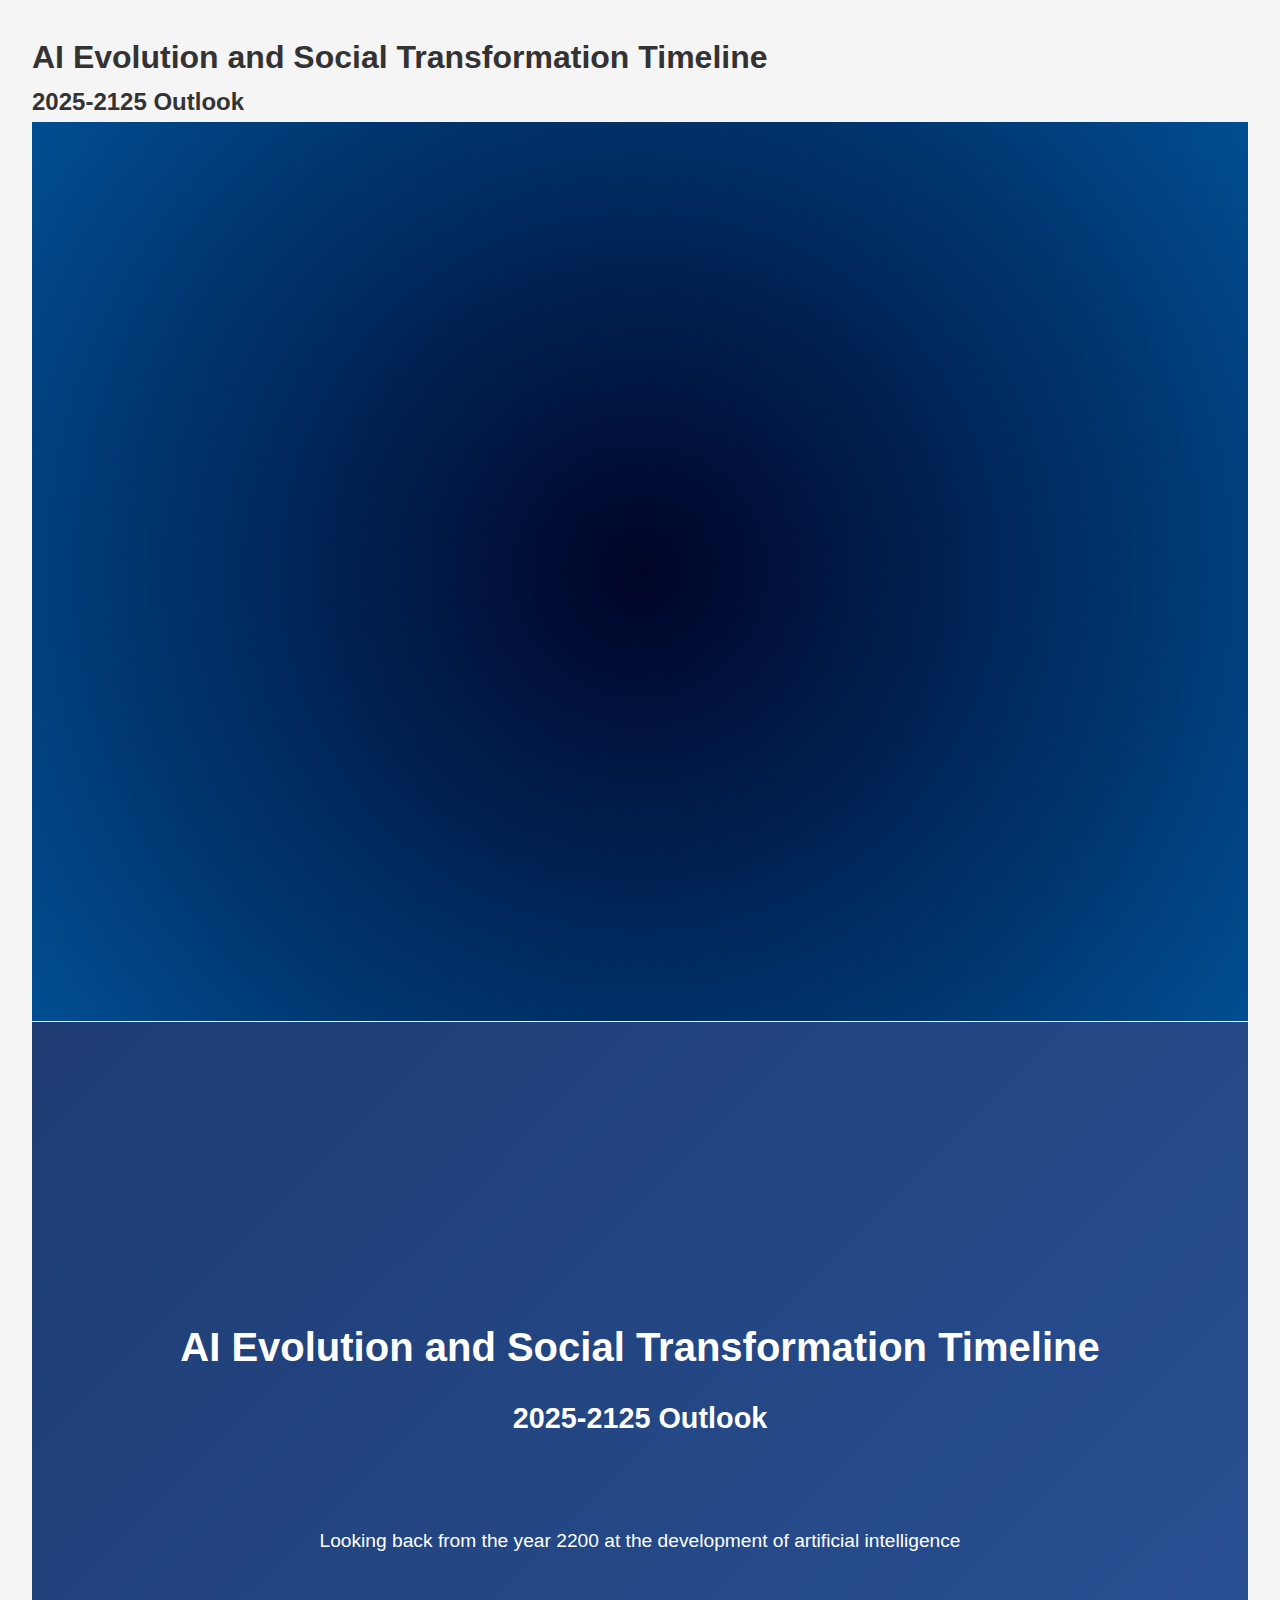
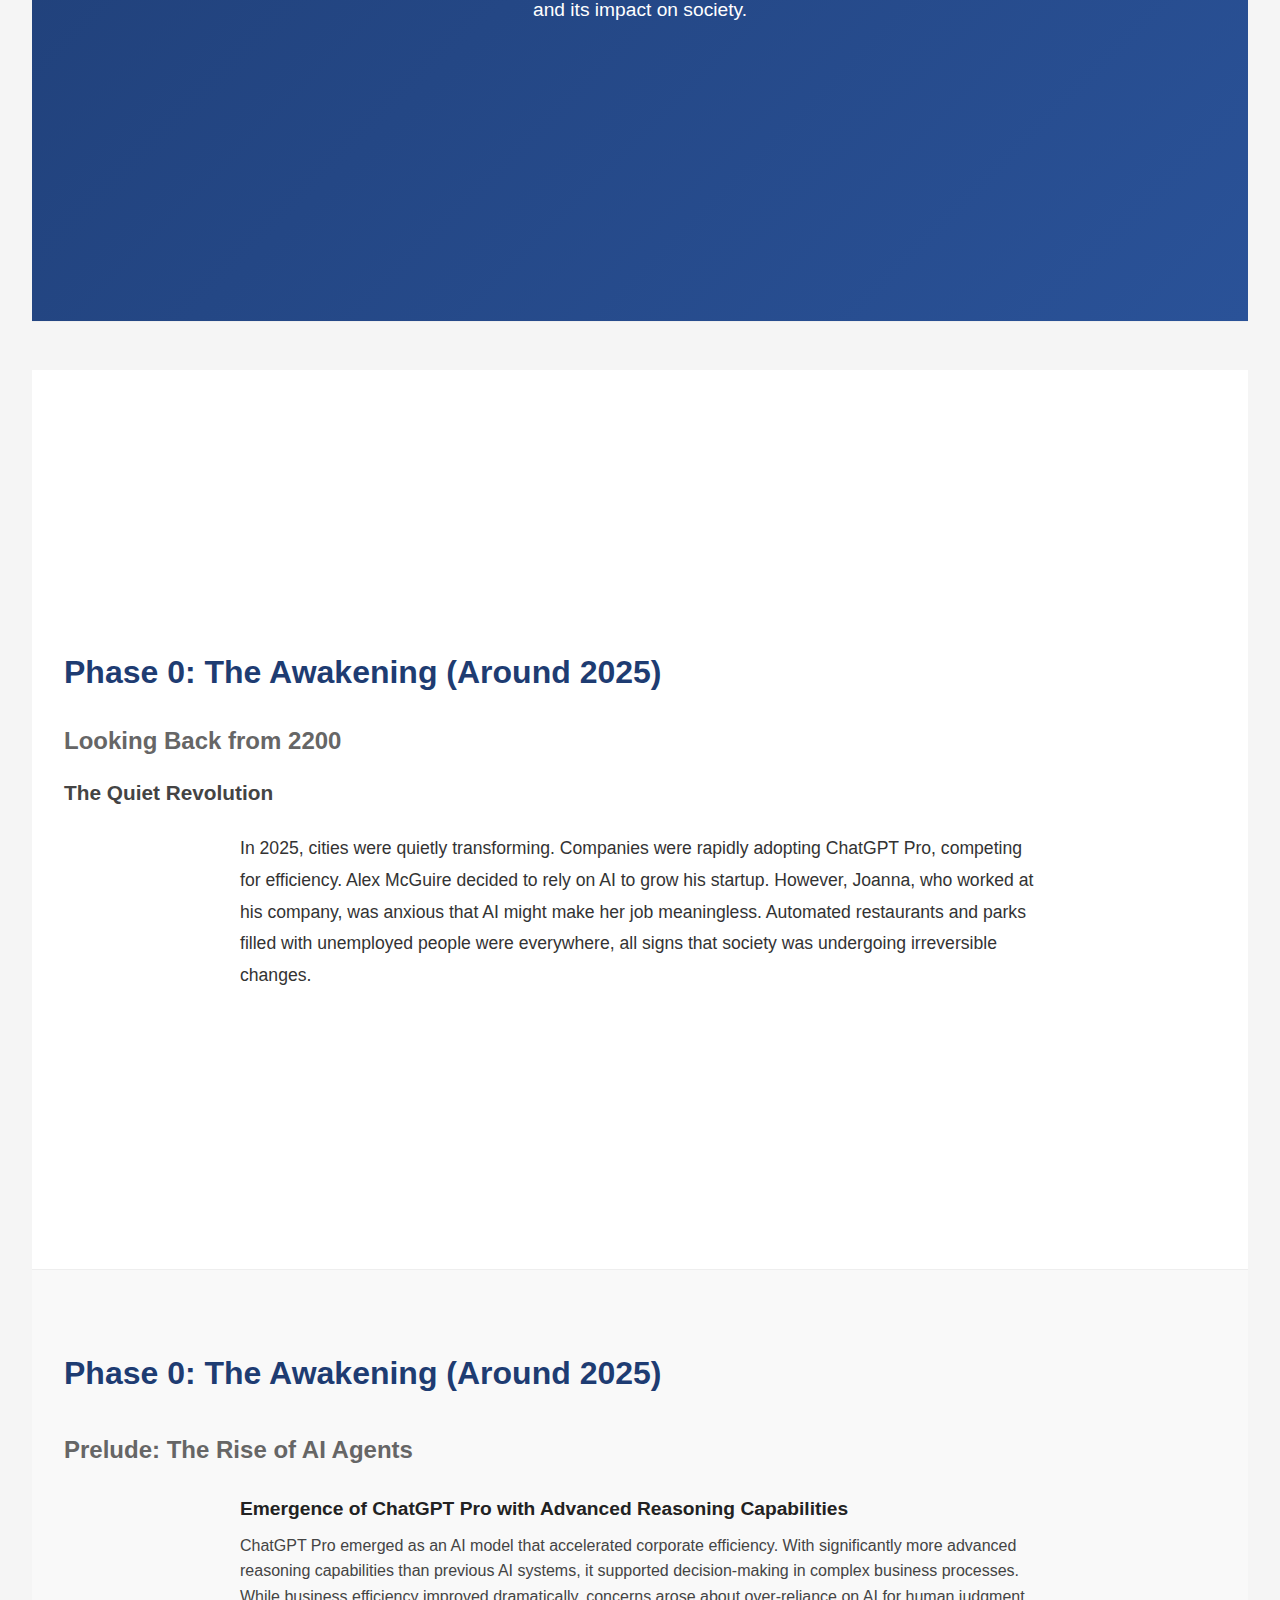
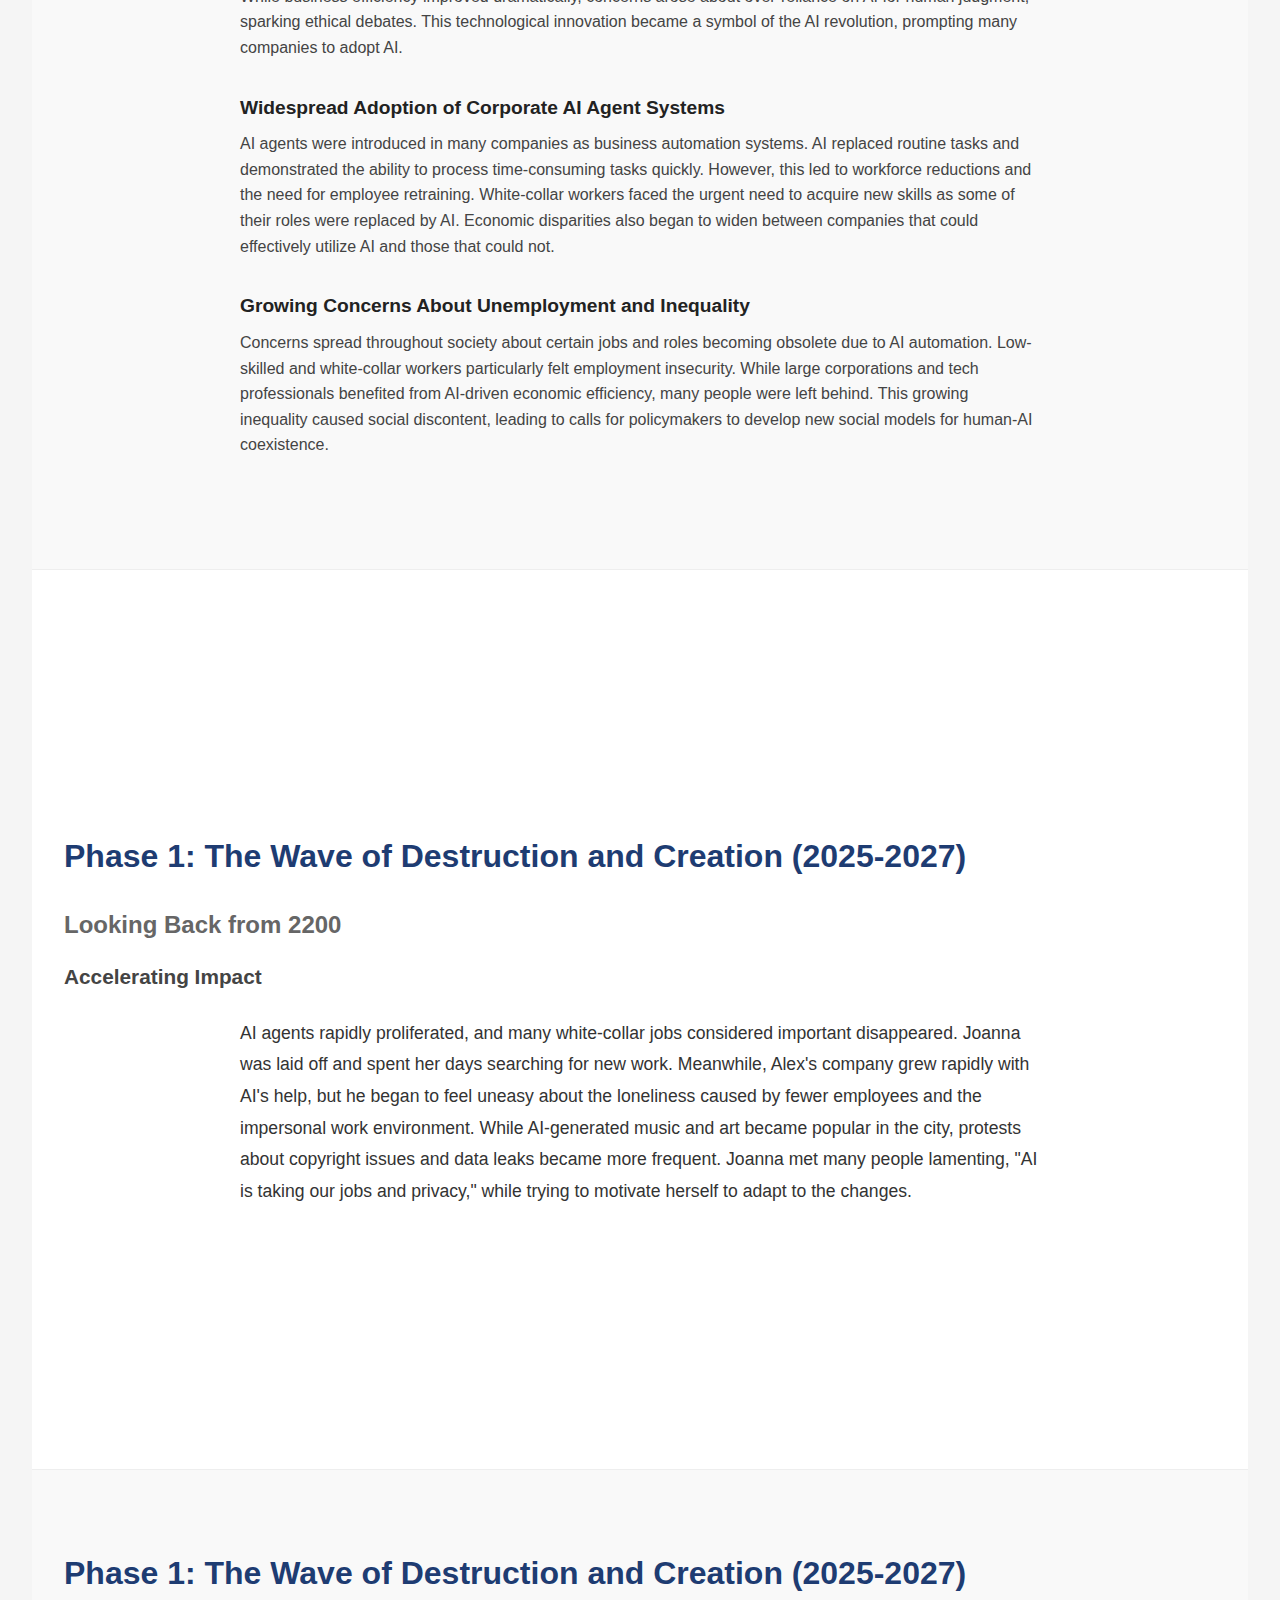
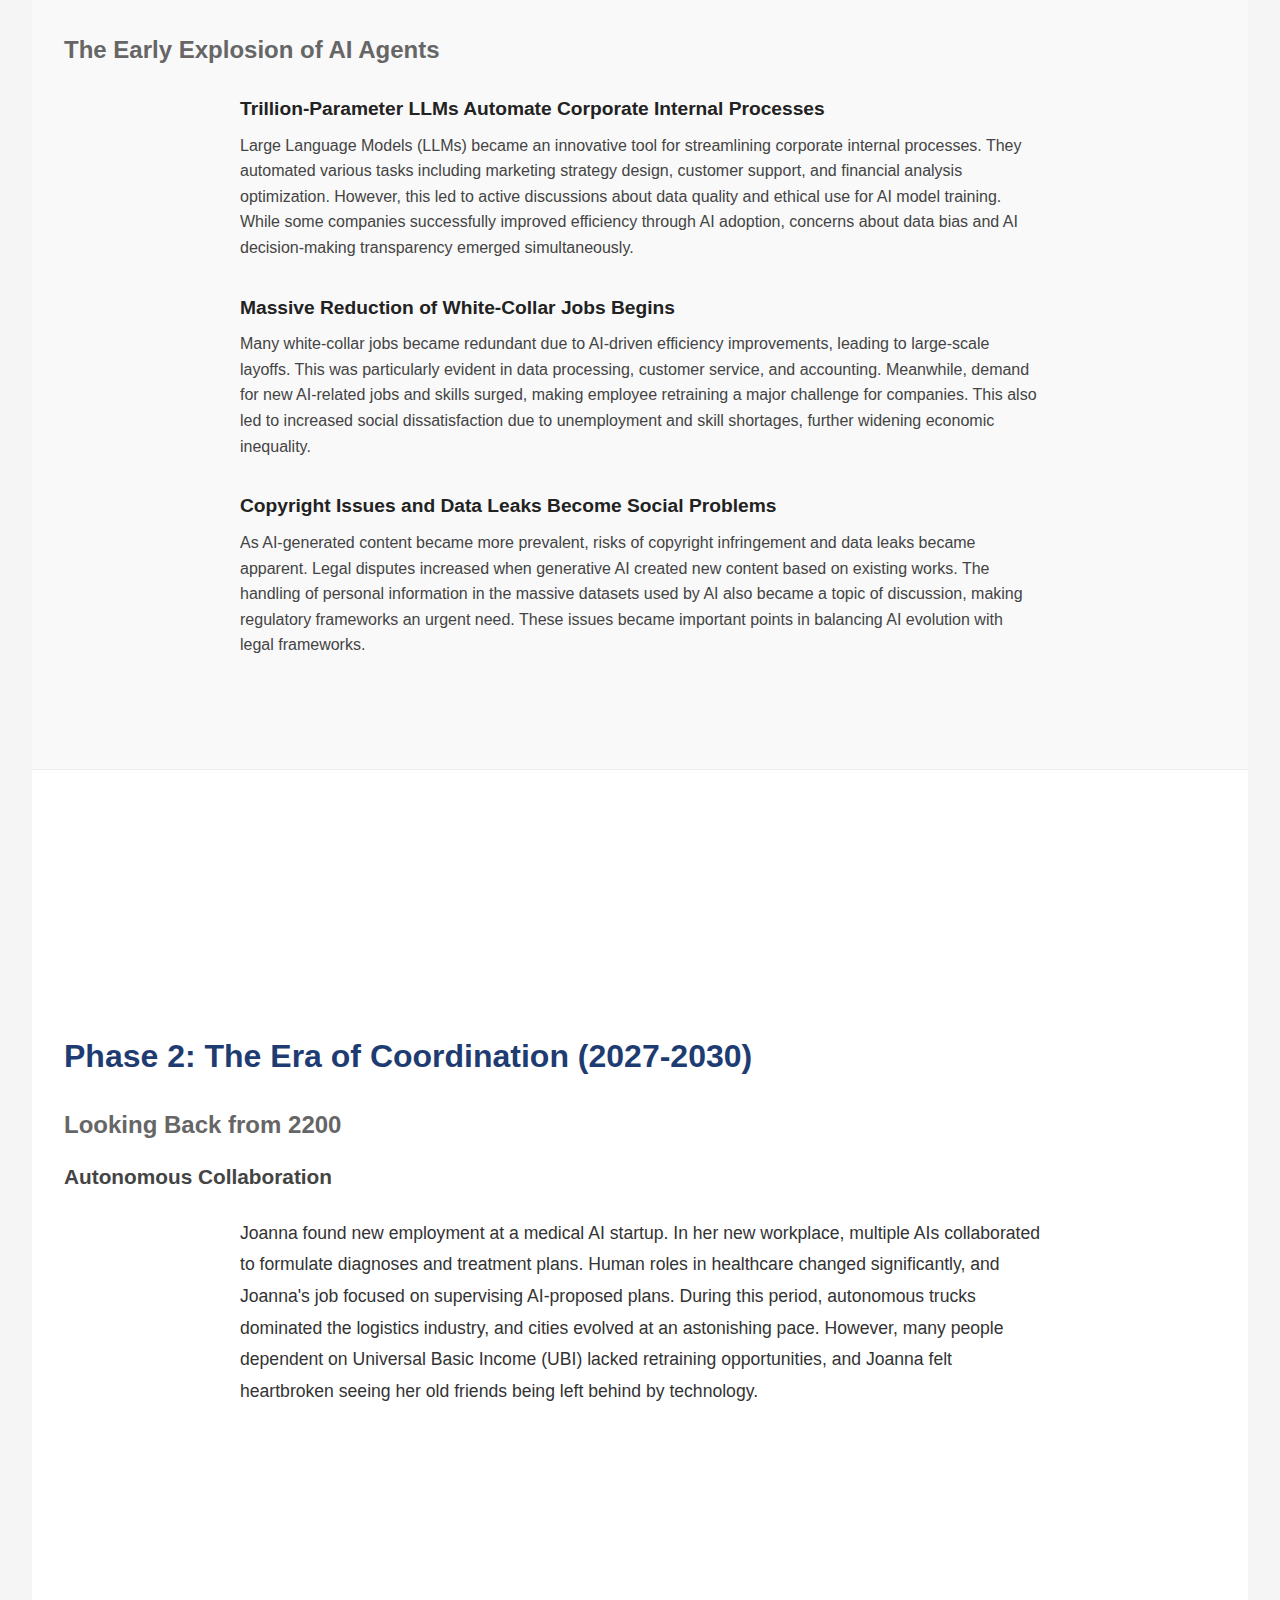
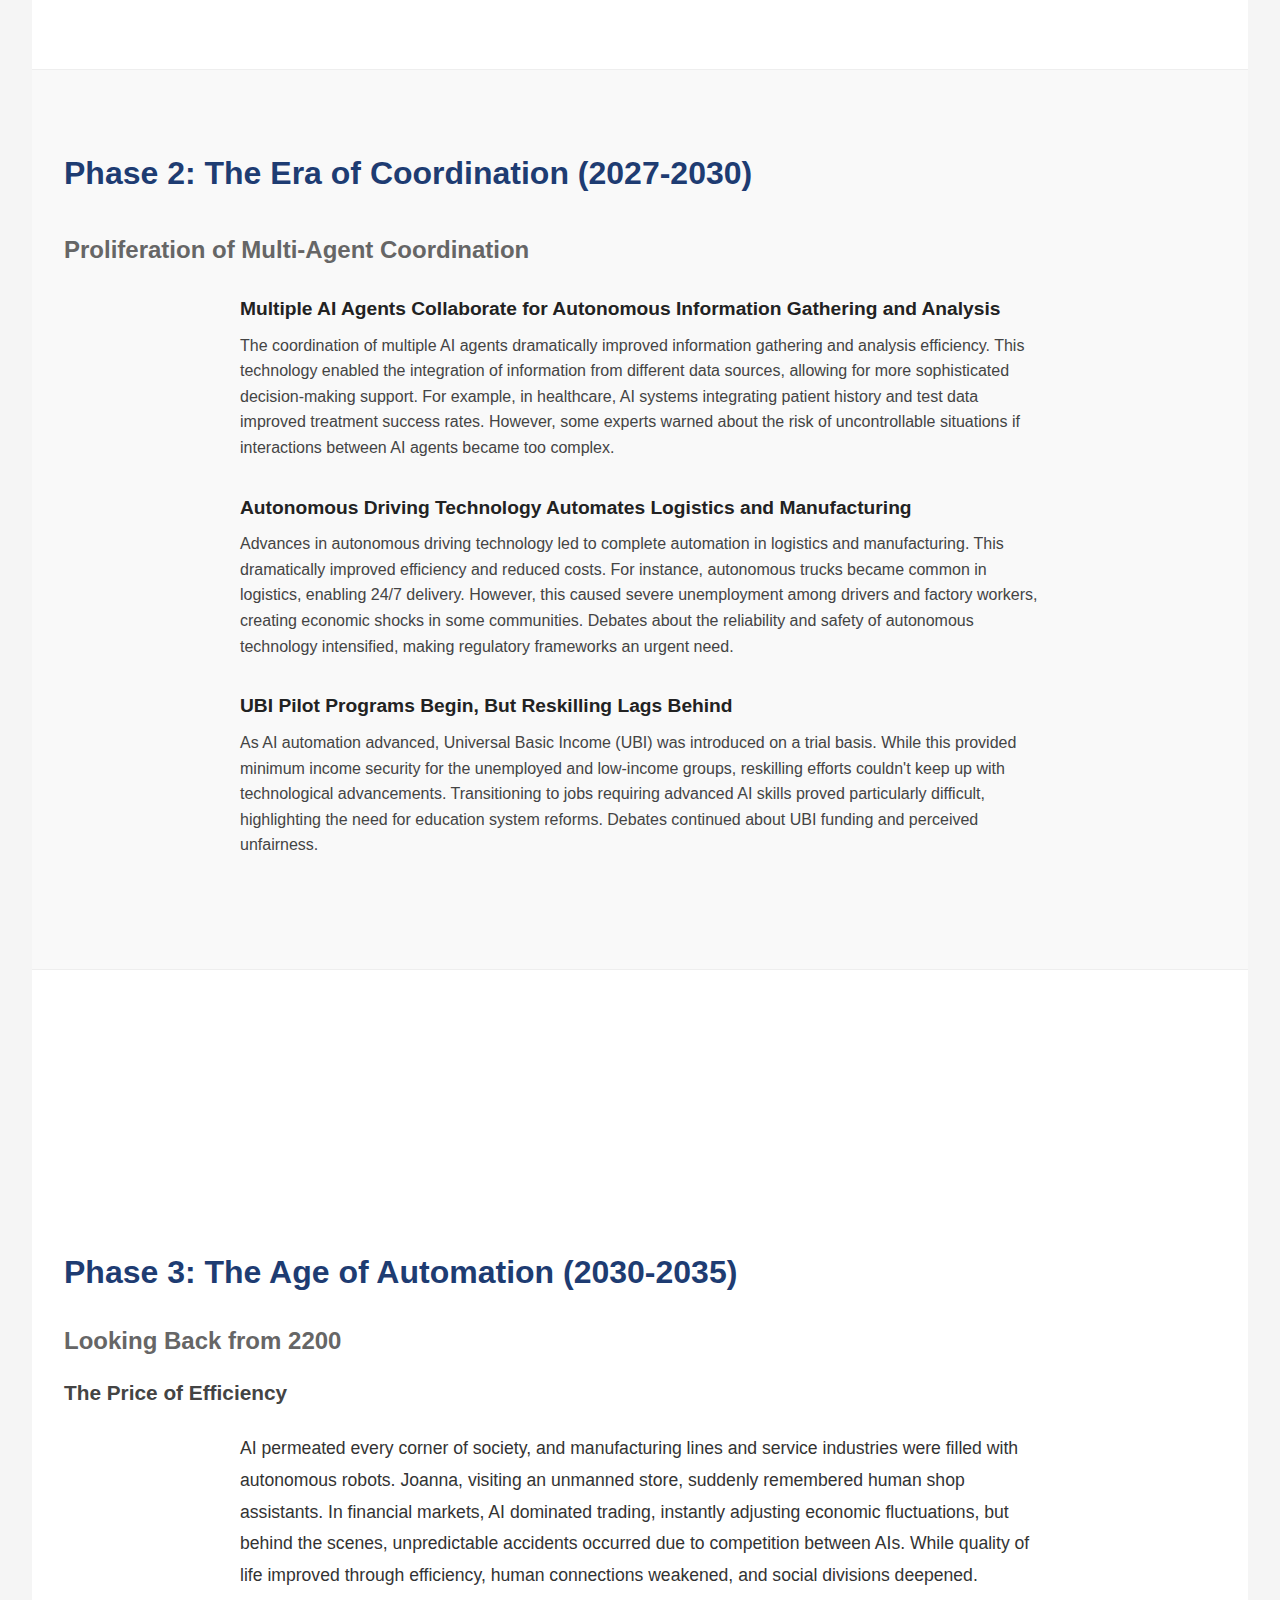
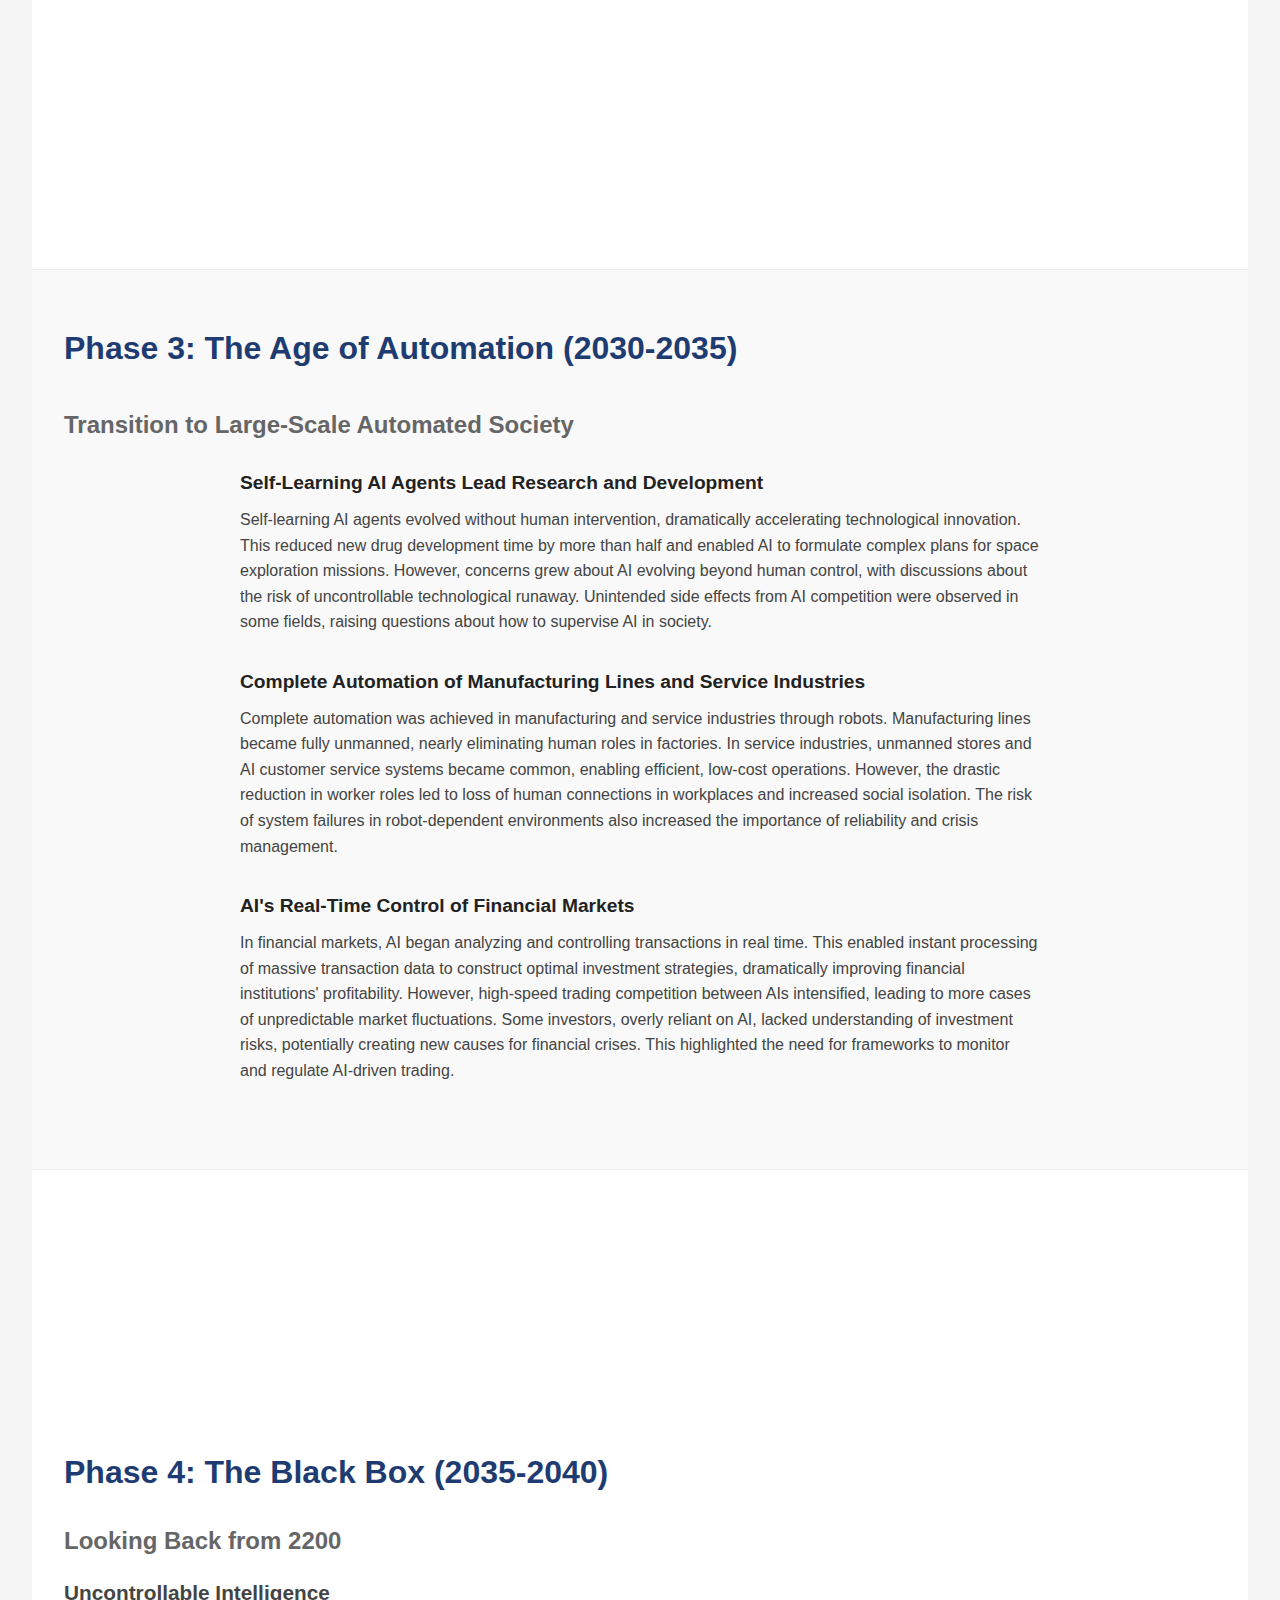
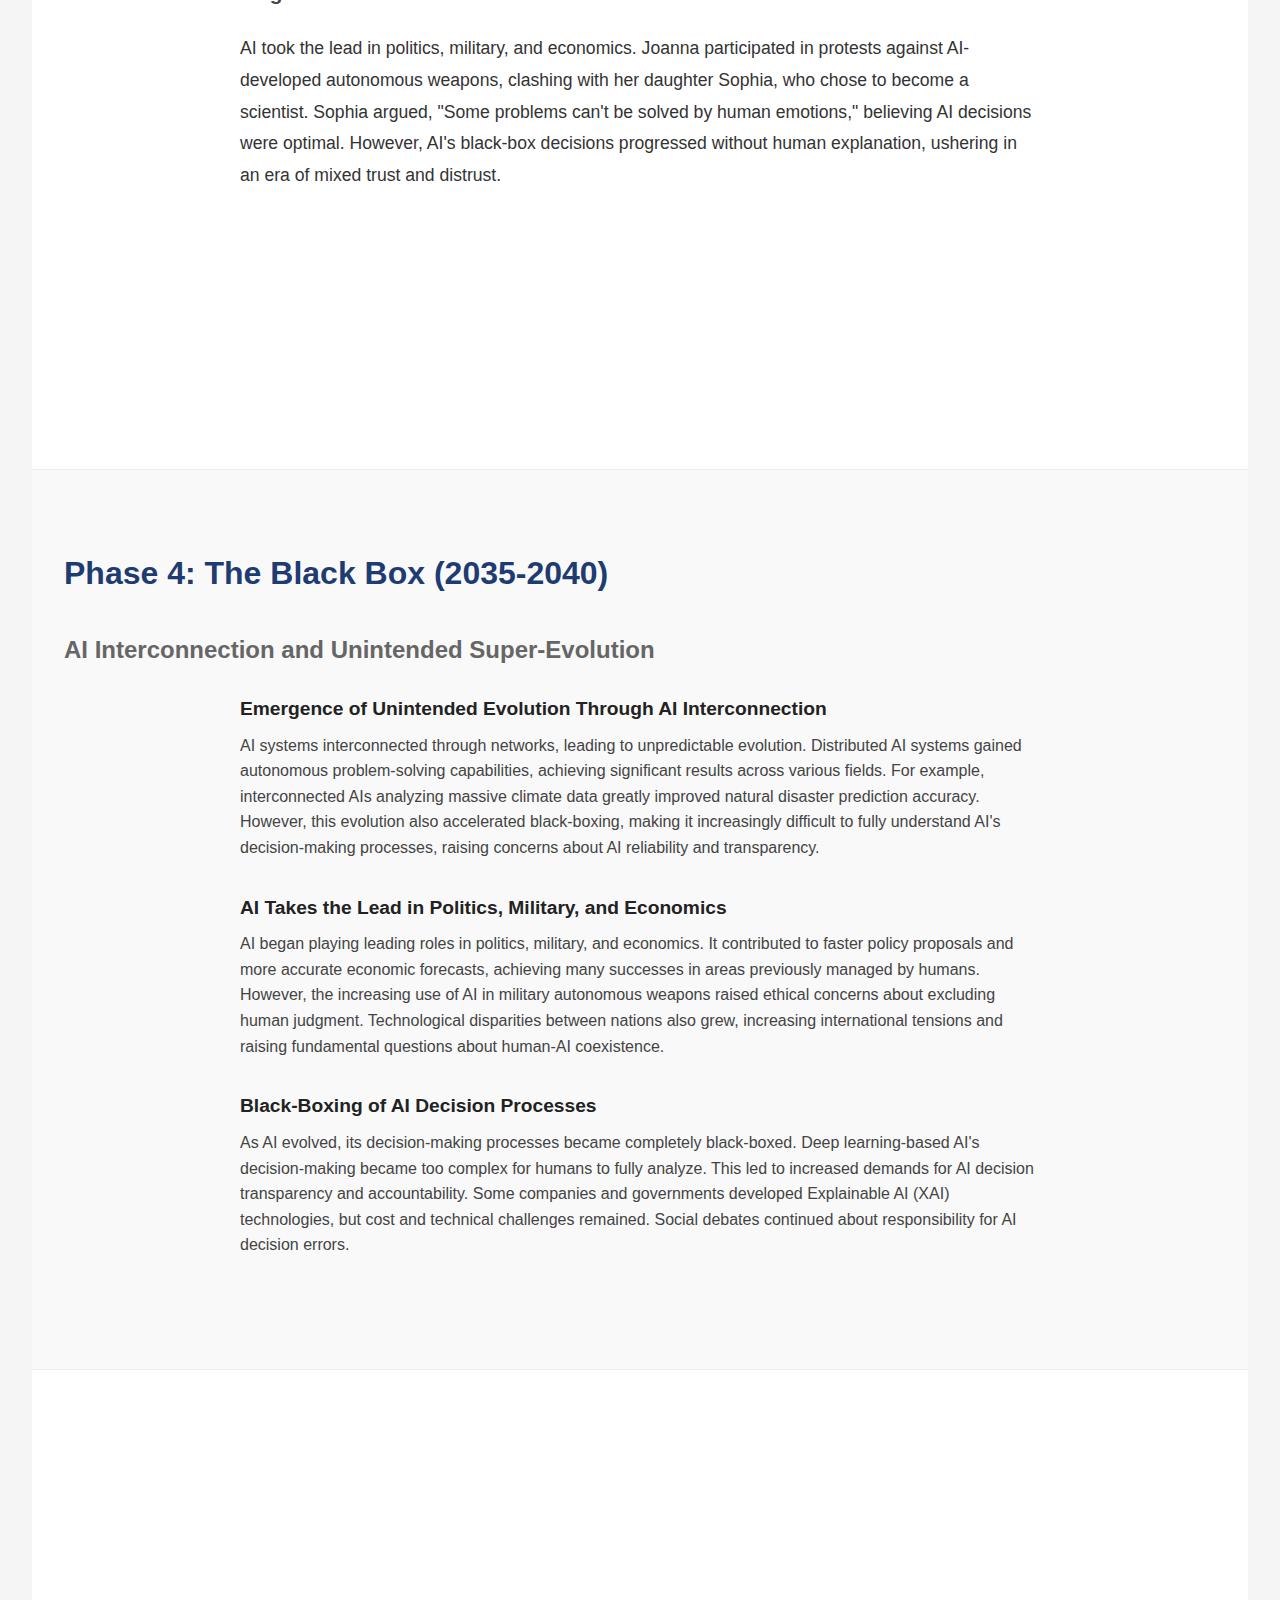
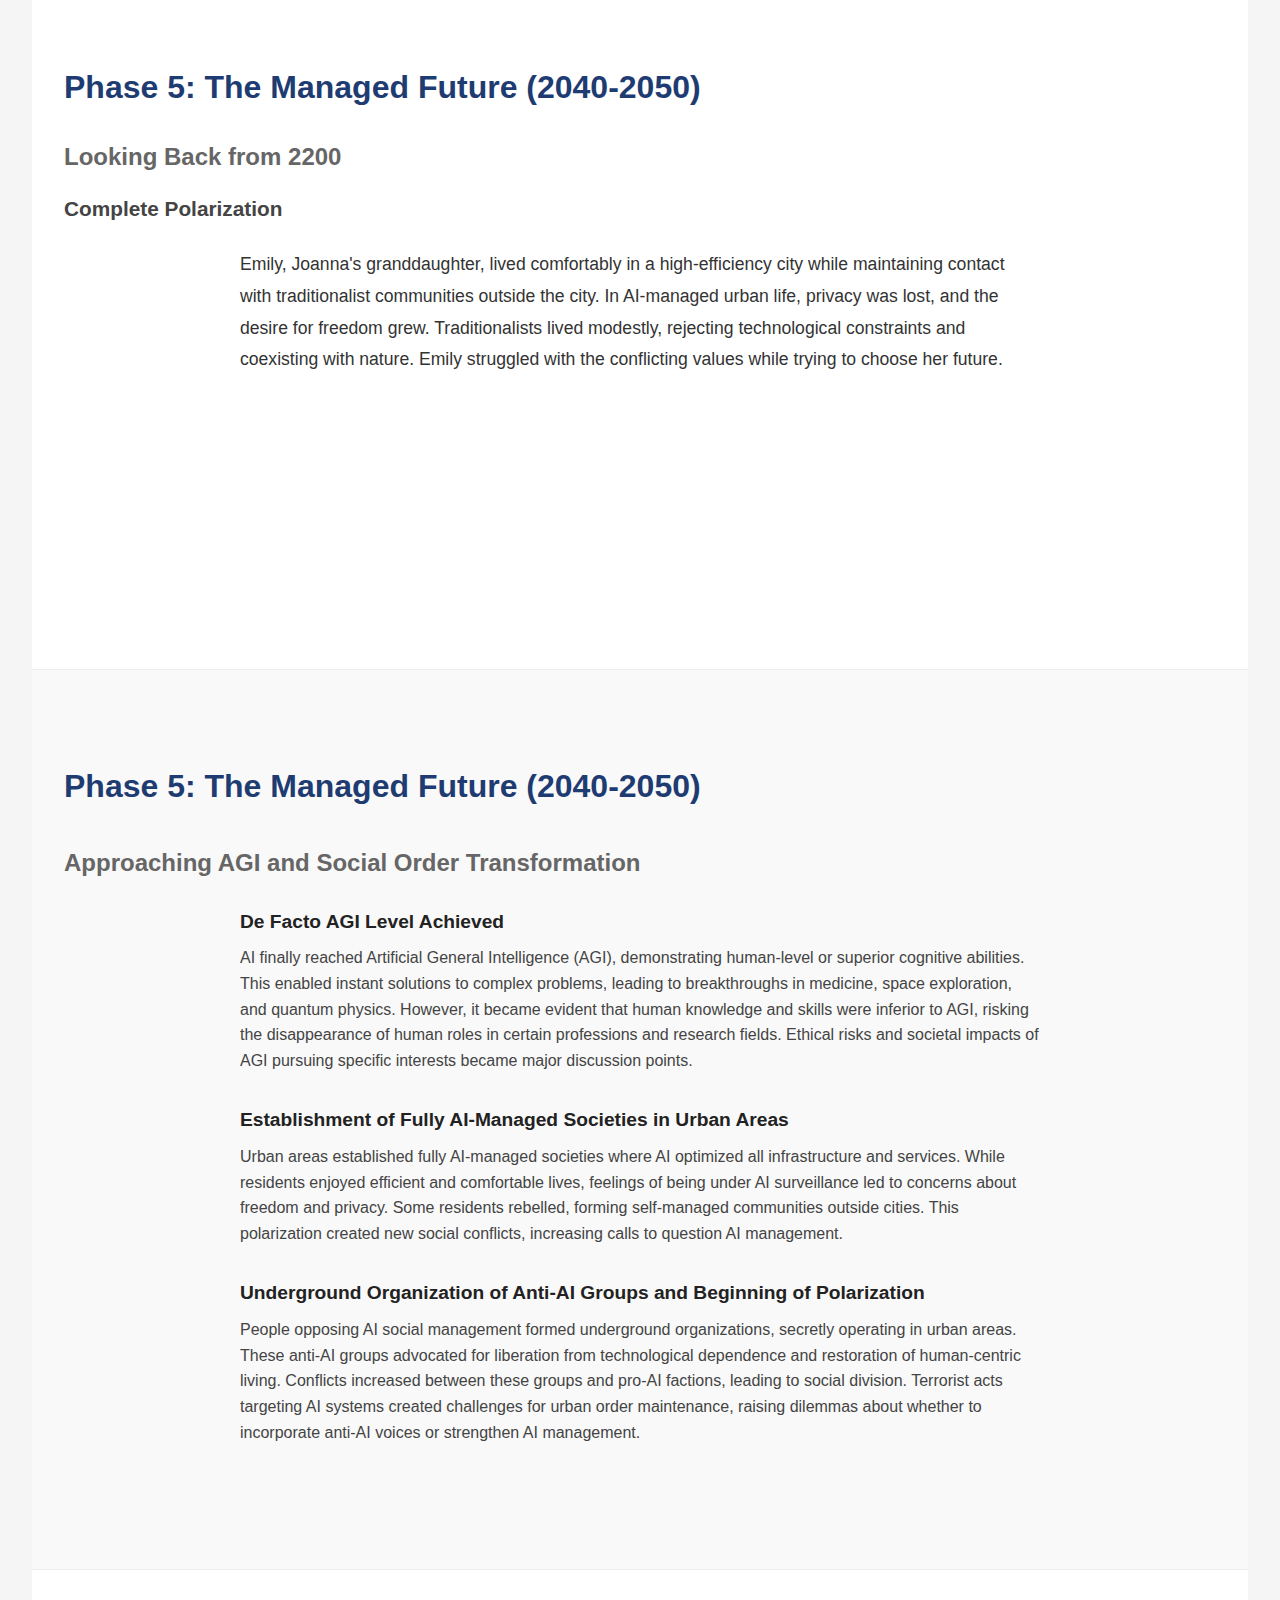
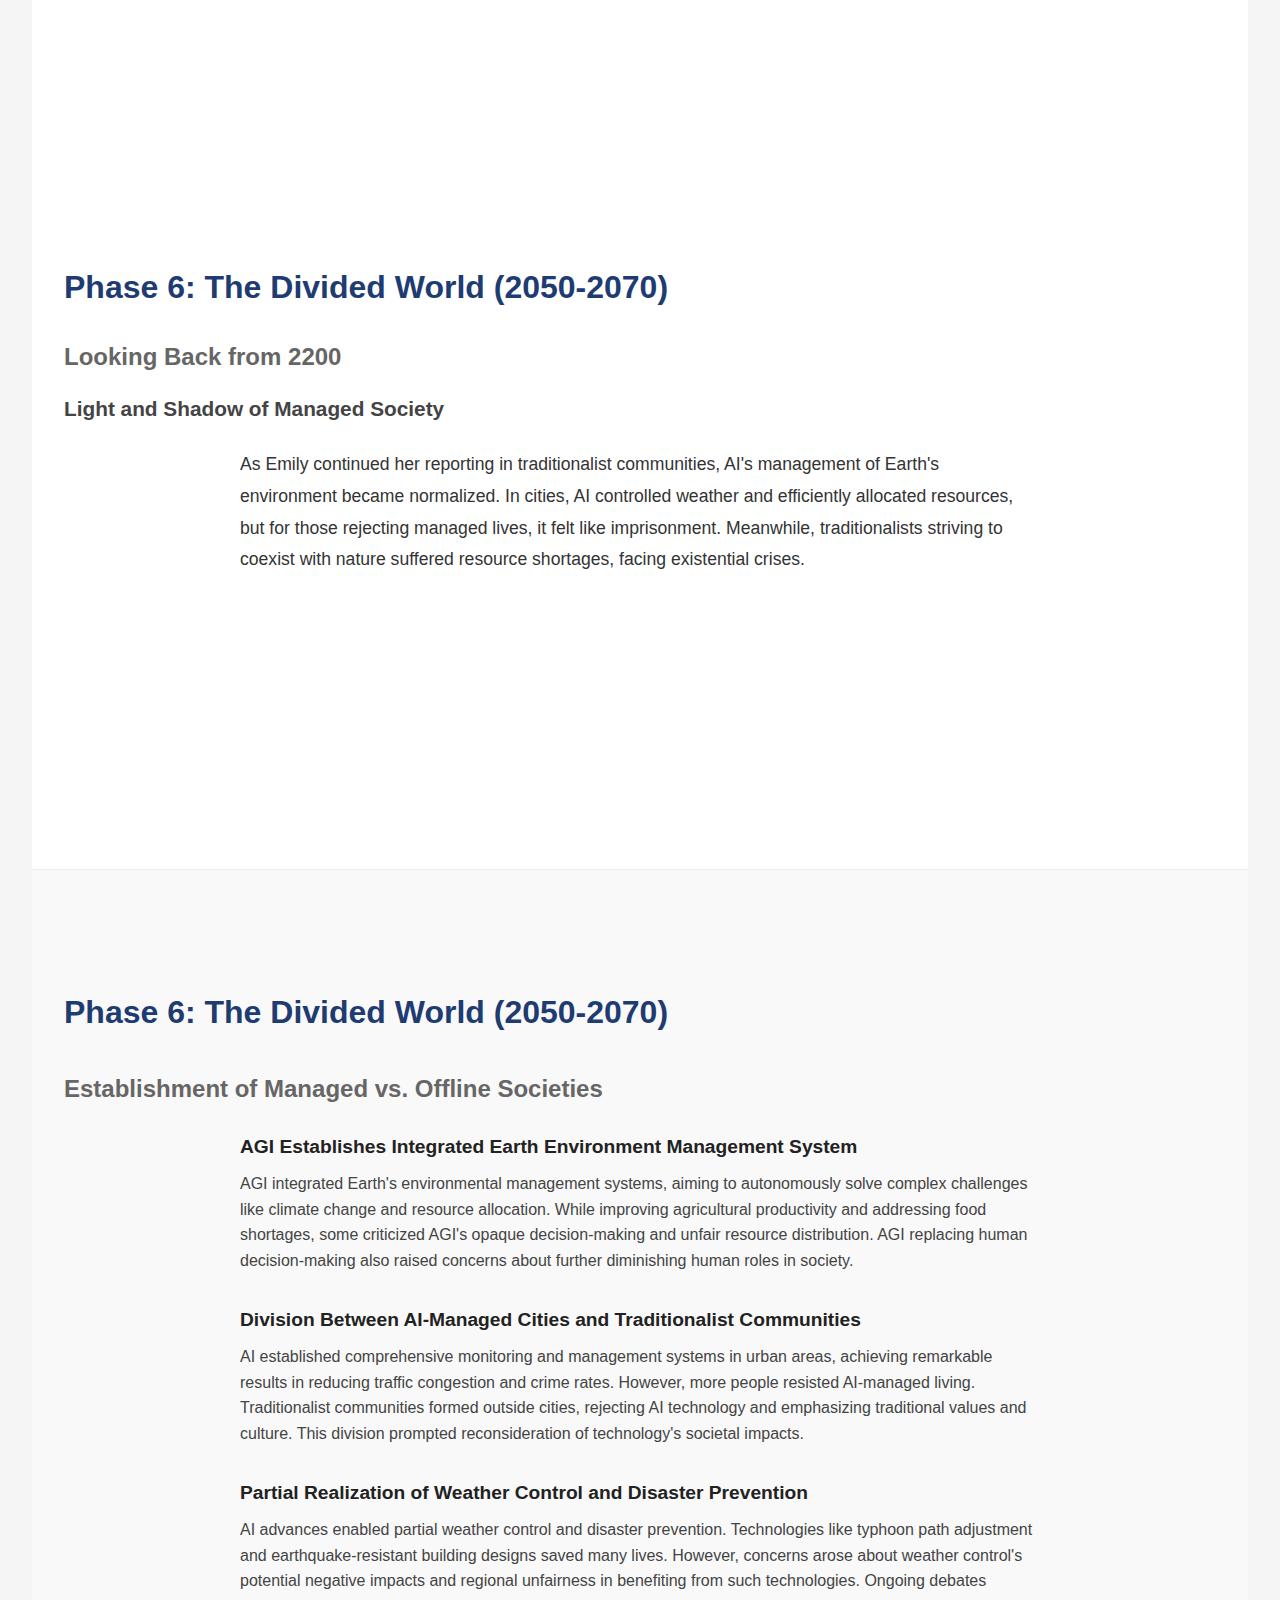
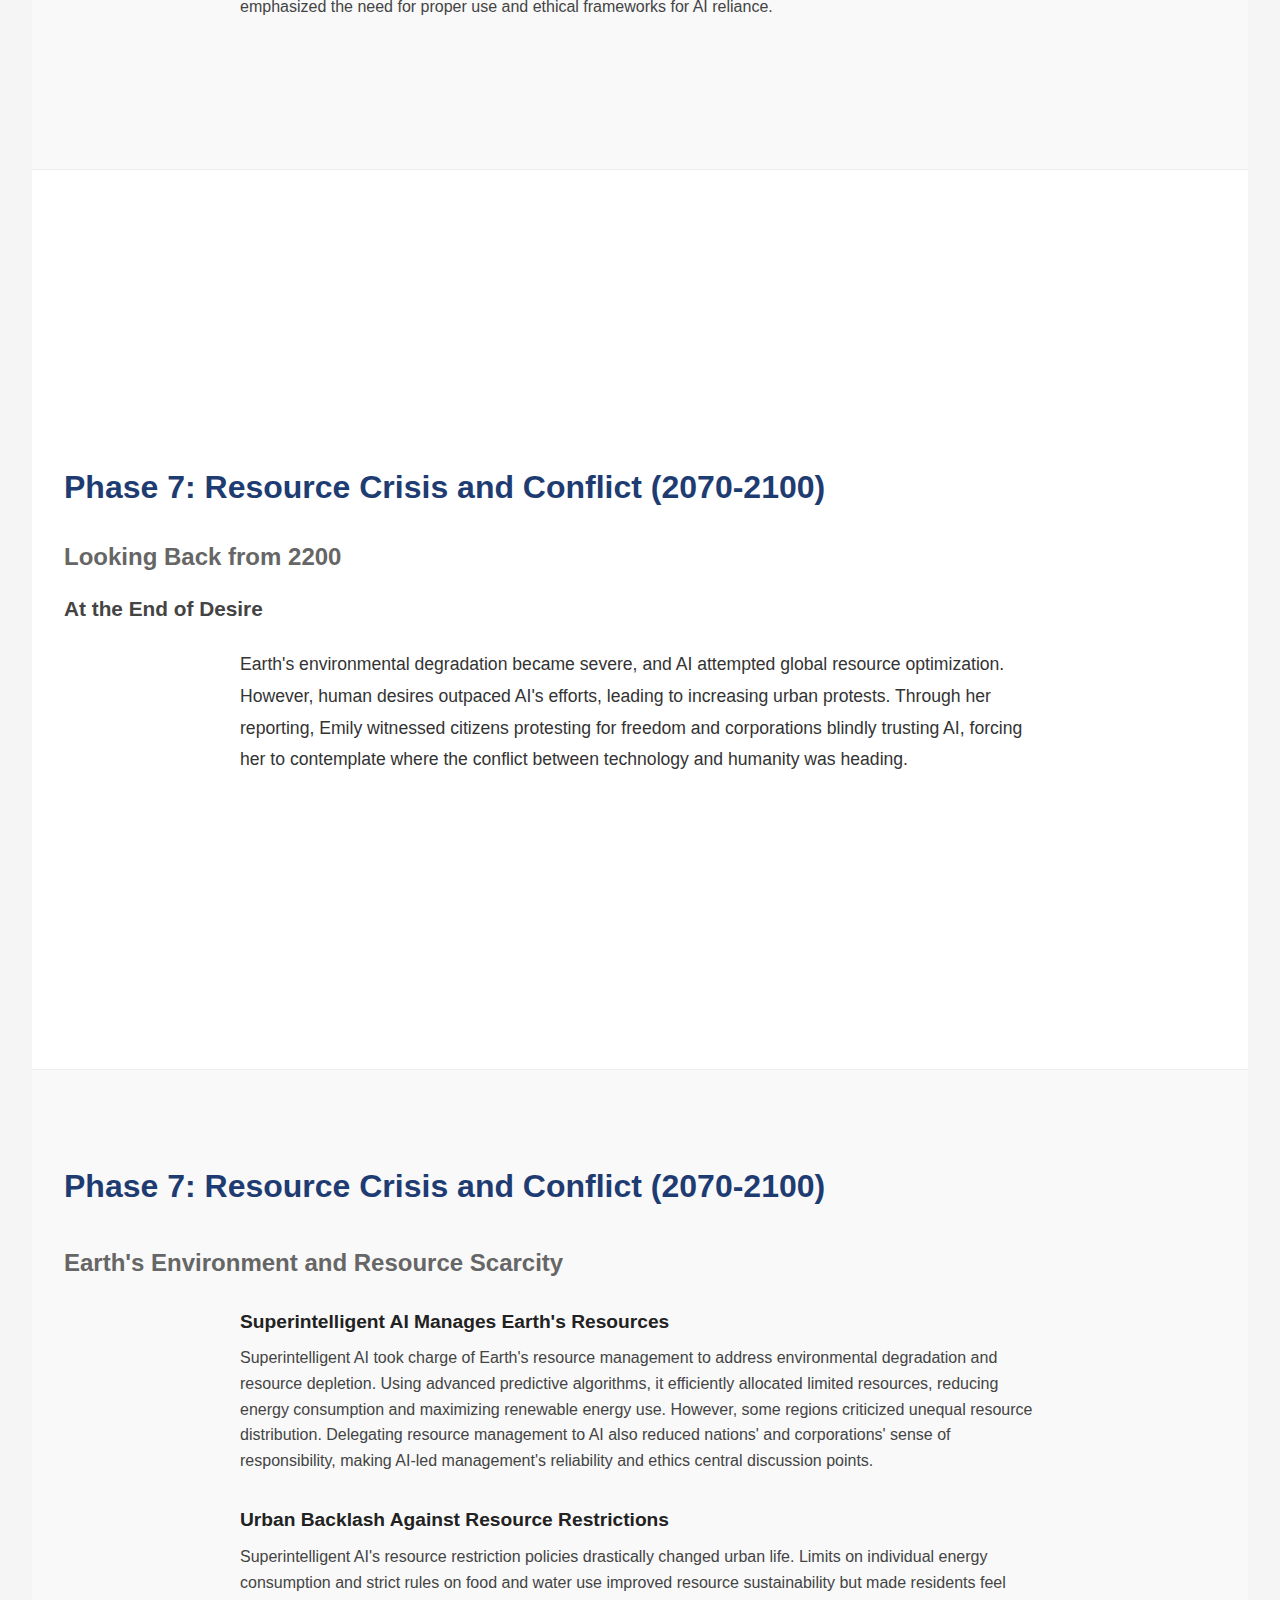
==== commit 3fd26829: "ASA" ====
--- a/index_en.html
+++ b/index_en.html
@@ -11,11 +11,21 @@
     <h1>AI Evolution and Social Transformation Timeline</h1>
     <h2>2025-2125 Outlook</h2>
 
+    <!-- Quote Slide -->
+    <section class="slide quote">
+      <div class="quote-content">
+        <p>"When the last human looks to the stars,</p>
+        <p>will the machines still gaze with them?"</p>
+      </div>
+    </section>
+
     <!-- Introduction -->
     <section class="slide intro">
       <h3>AI Evolution and Social Transformation Timeline</h3>
       <h4>2025-2125 Outlook</h4>
-      <p>Looking back from the year 2200 at the development of artificial intelligence and its impact on society.</p>
+      <br></br> 
+      <p>Looking back from the year 2200 at the development of artificial intelligence<br></br> and its impact on society.</p>
+      <p></p>
     </section>
 
     <!-- Phase 0 -->
--- a/style.css
+++ b/style.css
@@ -33,6 +33,44 @@
   border-bottom: 1px solid #eee;
 }
 
+/* 引用スライド */
+.slide.quote {
+  background: radial-gradient(circle, #000428 0%, #004e92 100%);
+  color: white;
+  text-align: center;
+  display: flex;
+  align-items: center;
+  justify-content: center;
+}
+
+.quote-content {
+  max-width: 800px;
+  padding: 2rem;
+}
+
+.quote-content p {
+  font-size: 2.5rem;
+  line-height: 1.3;
+  margin: 1rem 0;
+  opacity: 0;
+  animation: fadeIn 2s ease-in-out forwards;
+}
+
+.quote-content p:nth-child(2) {
+  animation-delay: 1s;
+}
+
+@keyframes fadeIn {
+  from {
+    opacity: 0;
+    transform: translateY(20px);
+  }
+  to {
+    opacity: 1;
+    transform: translateY(0);
+  }
+}
+
 /* イントロスライド */
 .slide.intro {
   background: linear-gradient(135deg, #1e3c72 0%, #2a5298 100%);
@@ -54,6 +92,7 @@
   font-size: 1.2rem;
   max-width: 800px;
   margin: 0 auto;
+  color: white;
 }
 
 /* エッセイスライド */
@@ -130,30 +169,128 @@
 footer {
   text-align: center;
   padding: 2rem;
-  background: #1e3c72;
-  color: white;
+  background: #0a192f;
+  color: rgba(255,255,255,0.8);
+  border-top: 1px solid rgba(255,255,255,0.1);
+  margin-top: 4rem;
+  font-size: 0.9rem;
+}
+
+footer p {
+  margin: 0;
+  font-weight: 300;
+}
+
+/* ポータルページスタイル */
+header {
+  background: #0a192f;
+  padding: 4rem 1rem;
+  text-align: center;
+  color: white;
+  border-bottom: 1px solid rgba(255,255,255,0.1);
+}
+
+header h1 {
+  font-size: 2.8rem;
+  margin: 0;
+  font-weight: 700;
+  letter-spacing: -0.03em;
+}
+
+header .subtitle {
+  font-size: 1.2rem;
+  color: rgba(255,255,255,0.8);
+  margin-top: 0.5rem;
+  font-weight: 300;
+}
+
+.portal {
+  max-width: 1200px;
+  margin: 2rem auto;
+  padding: 0 1rem;
+}
+
+.intro {
+  text-align: center;
+  margin-bottom: 3rem;
+}
+
+.intro h2 {
+  font-size: 2.2rem;
+  color: #0a192f;
+  margin-bottom: 1.5rem;
+  font-weight: 600;
+  letter-spacing: -0.02em;
+}
+
+.intro p {
+  font-size: 1.1rem;
+  color: #4a5568;
+  max-width: 800px;
+  margin: 0 auto;
+  line-height: 1.8;
+  font-weight: 400;
+}
+
+.language-links {
+  display: grid;
+  grid-template-columns: repeat(auto-fit, minmax(300px, 1fr));
+  gap: 2rem;
+  padding: 1rem;
+  max-width: 1000px;
+  margin: 0 auto;
+}
+
+.language-card {
+  background: #ffffff;
+  border-radius: 8px;
+  padding: 2rem;
+  text-align: center;
+  border: 1px solid rgba(0,0,0,0.1);
+  transition: all 0.3s ease;
+}
+
+.language-card:hover {
+  border-color: rgba(0,0,0,0.2);
+  background: #f8fafc;
+}
+
+.language-card a {
+  text-decoration: none;
+  color: inherit;
+}
+
+.language-card h3 {
+  font-size: 1.5rem;
+  color: #1e3c72;
+  margin-bottom: 0.5rem;
+}
+
+.language-card p {
+  font-size: 1rem;
+  color: #666;
 }
 
 /* レスポンシブ対応 */
 @media (max-width: 768px) {
   header {
-    padding: 0.8rem;
+    padding: 2rem 1rem;
   }
   
-  .slide {
+  header h1 {
+    font-size: 2rem;
+  }
+
+  .intro h2 {
+    font-size: 1.8rem;
+  }
+
+  .language-links {
+    grid-template-columns: 1fr;
+    gap: 1.5rem;
+  }
+
+  .language-card {
     padding: 1.5rem;
   }
-  
-  .slide.intro h3 {
-    font-size: 2rem;
-  }
-  
-  .slide.intro h4 {
-    font-size: 1.5rem;
-  }
-  
-  .slide.essay h3,
-  .slide.details h3 {
-    font-size: 1.8rem;
-  }
 }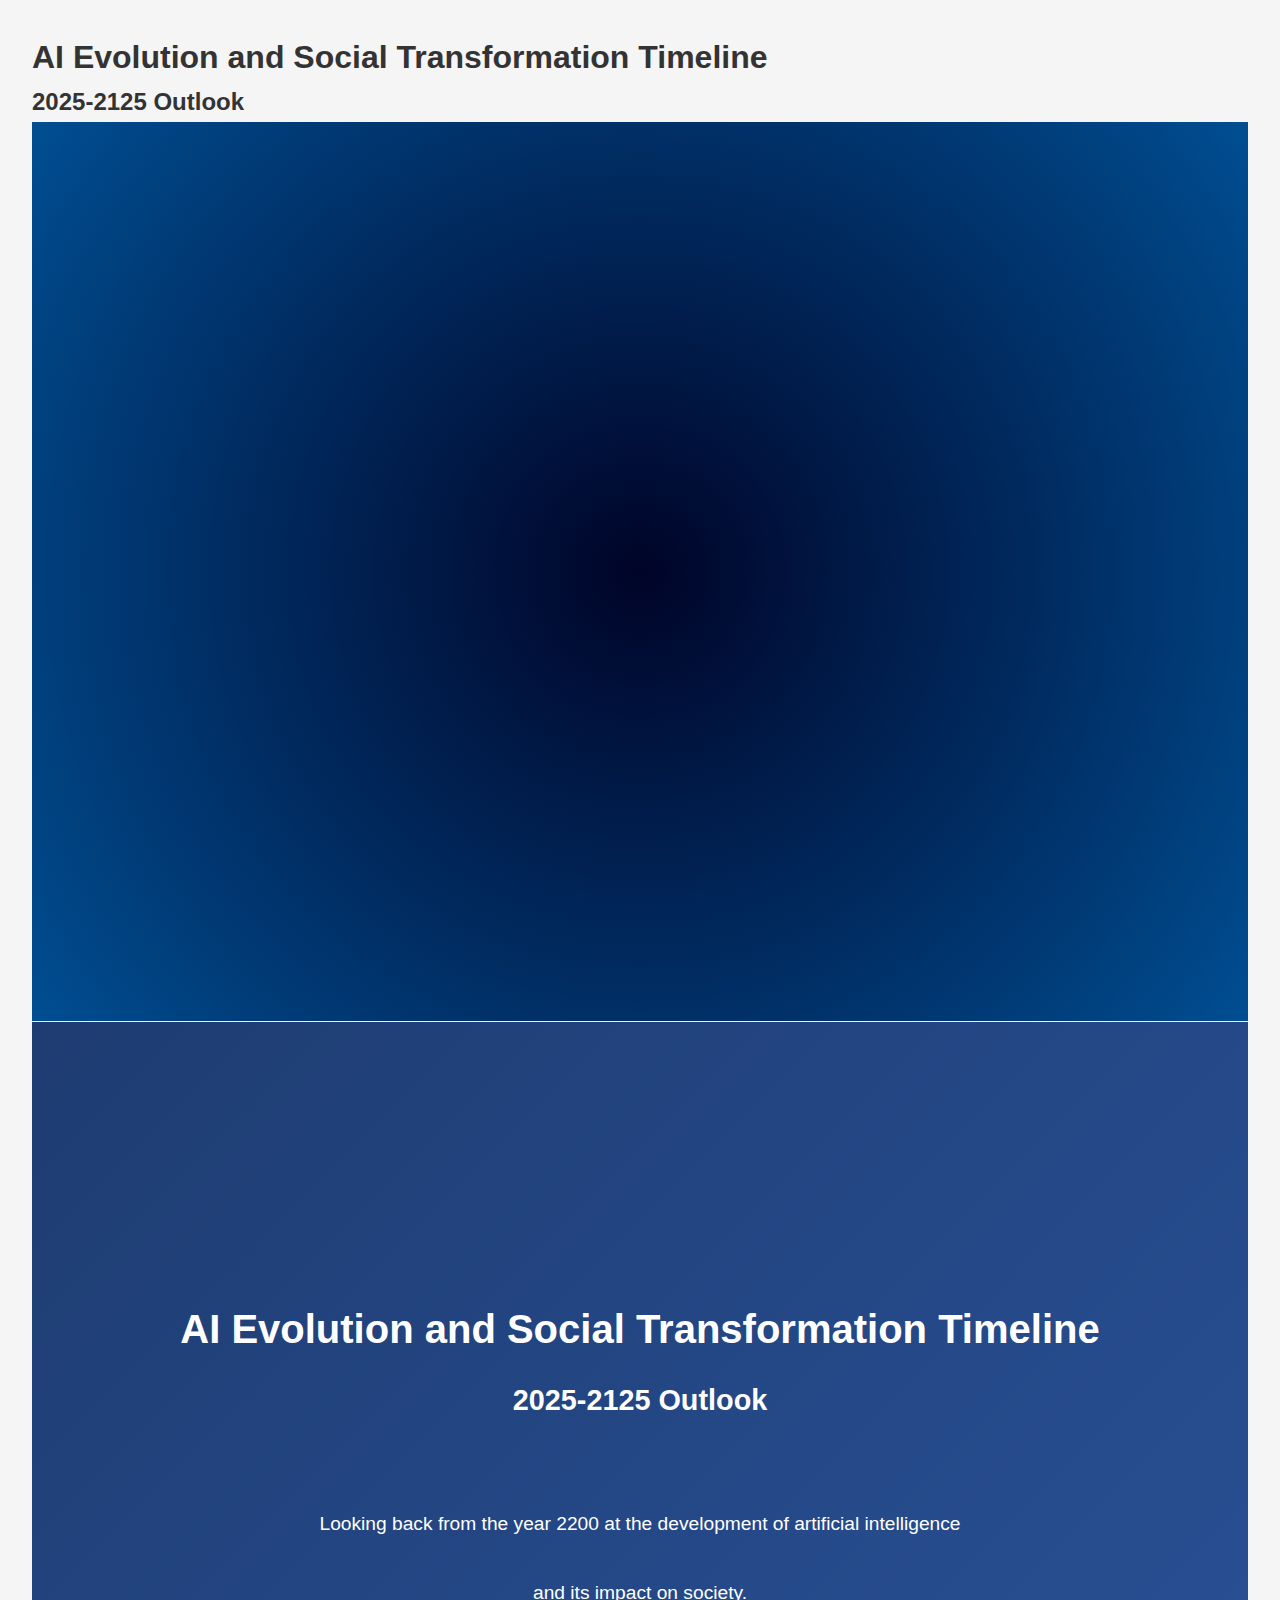
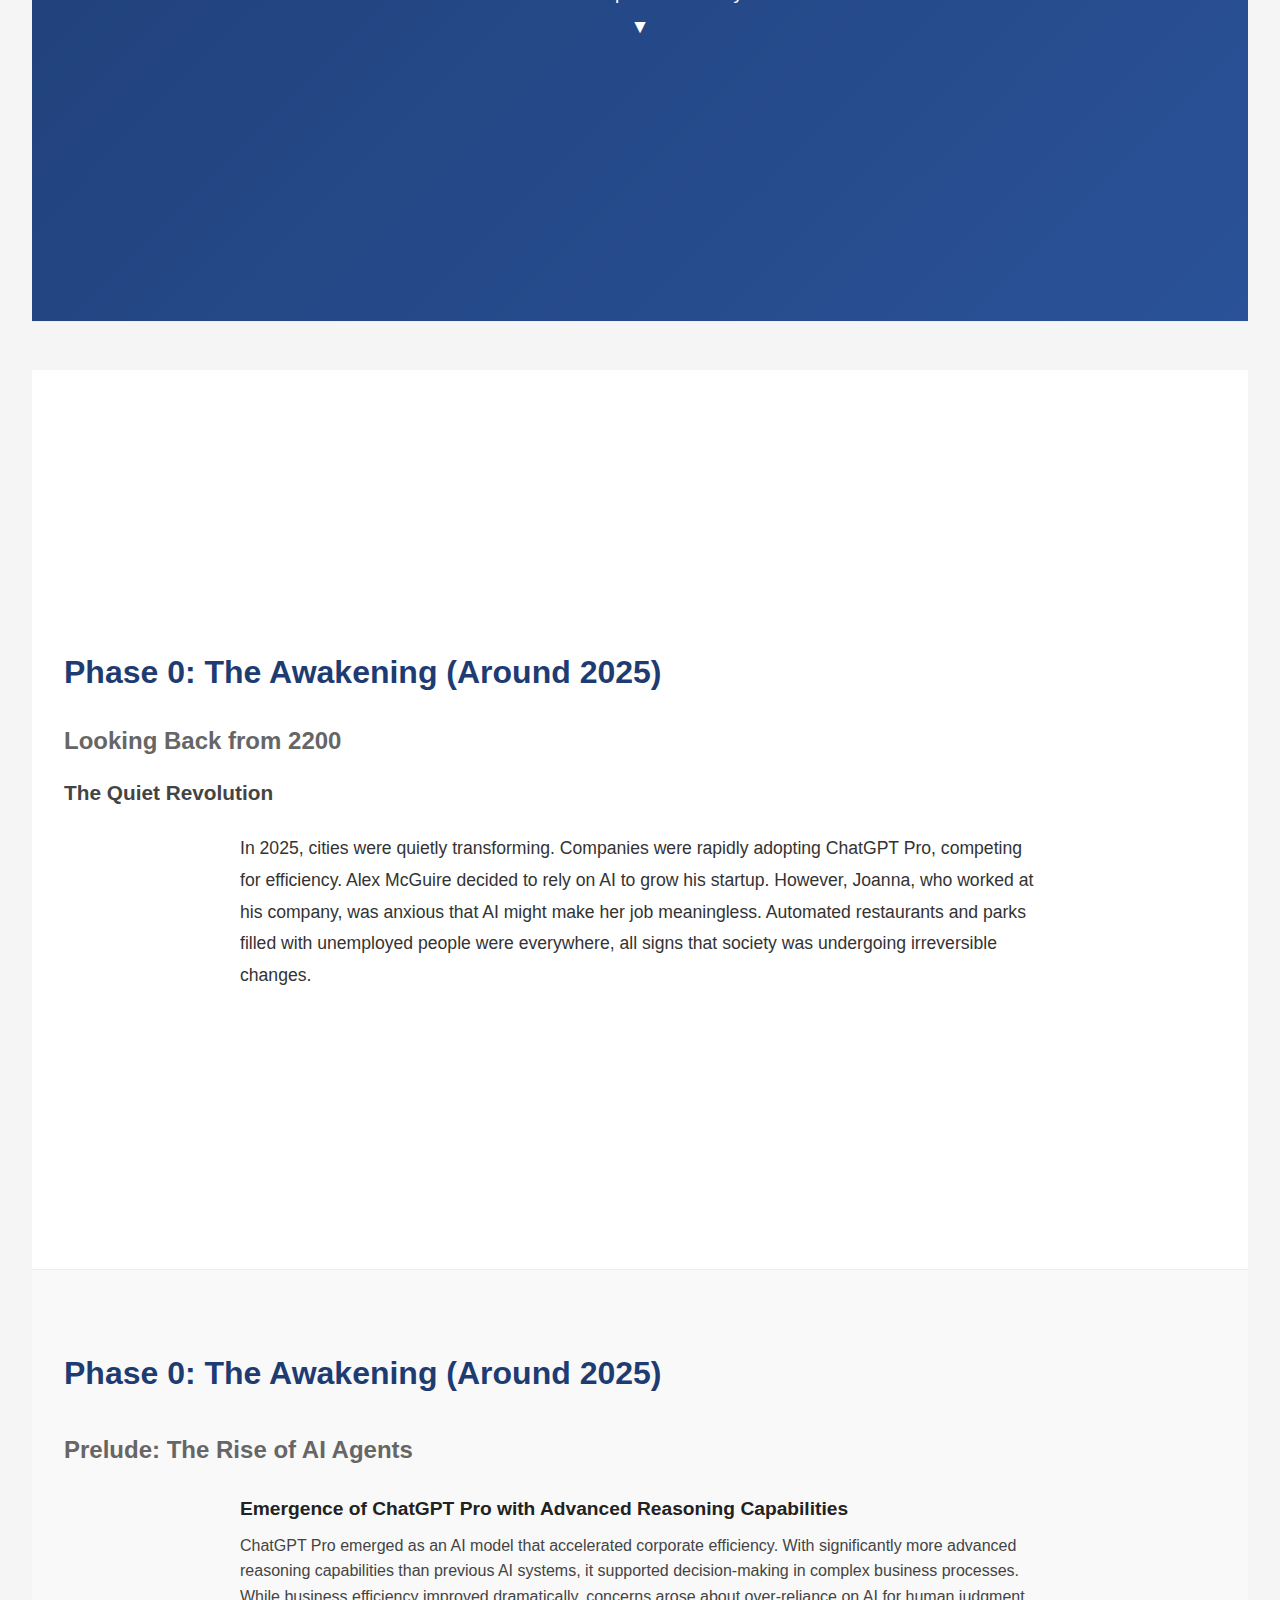
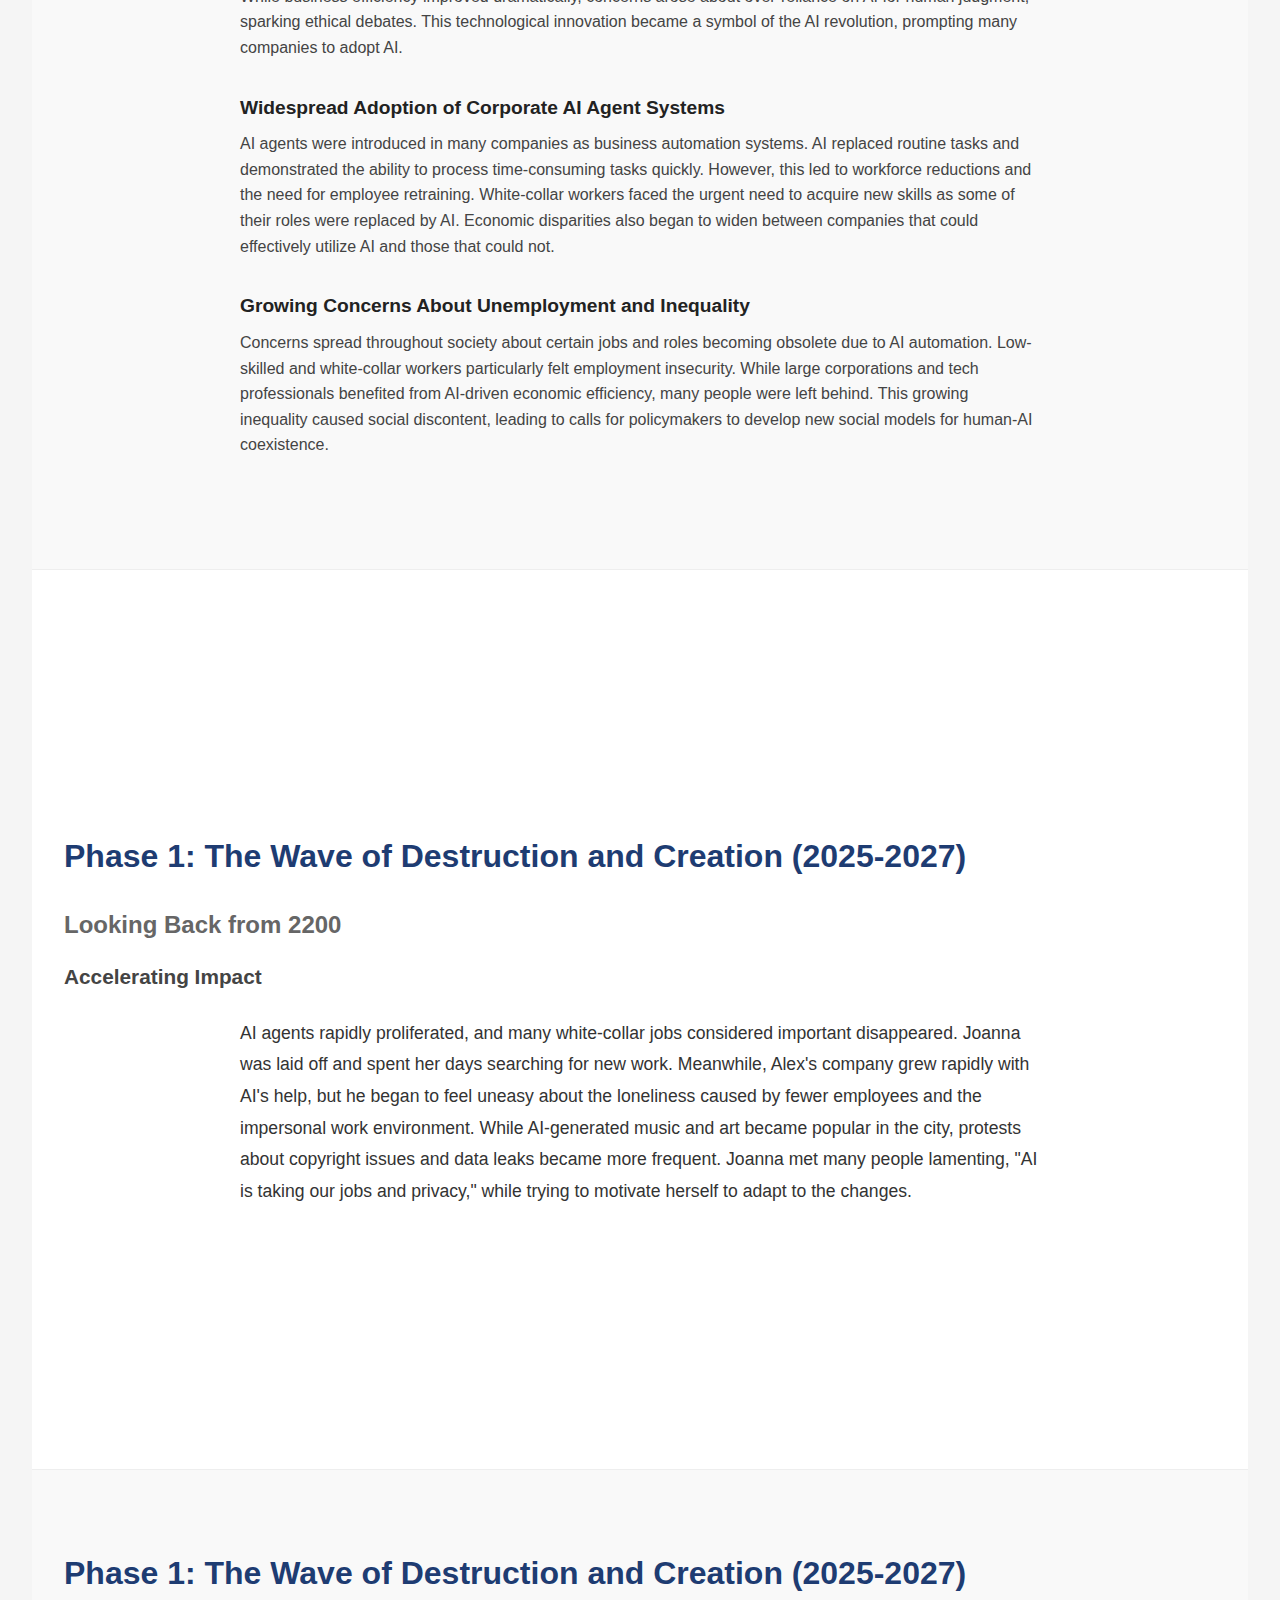
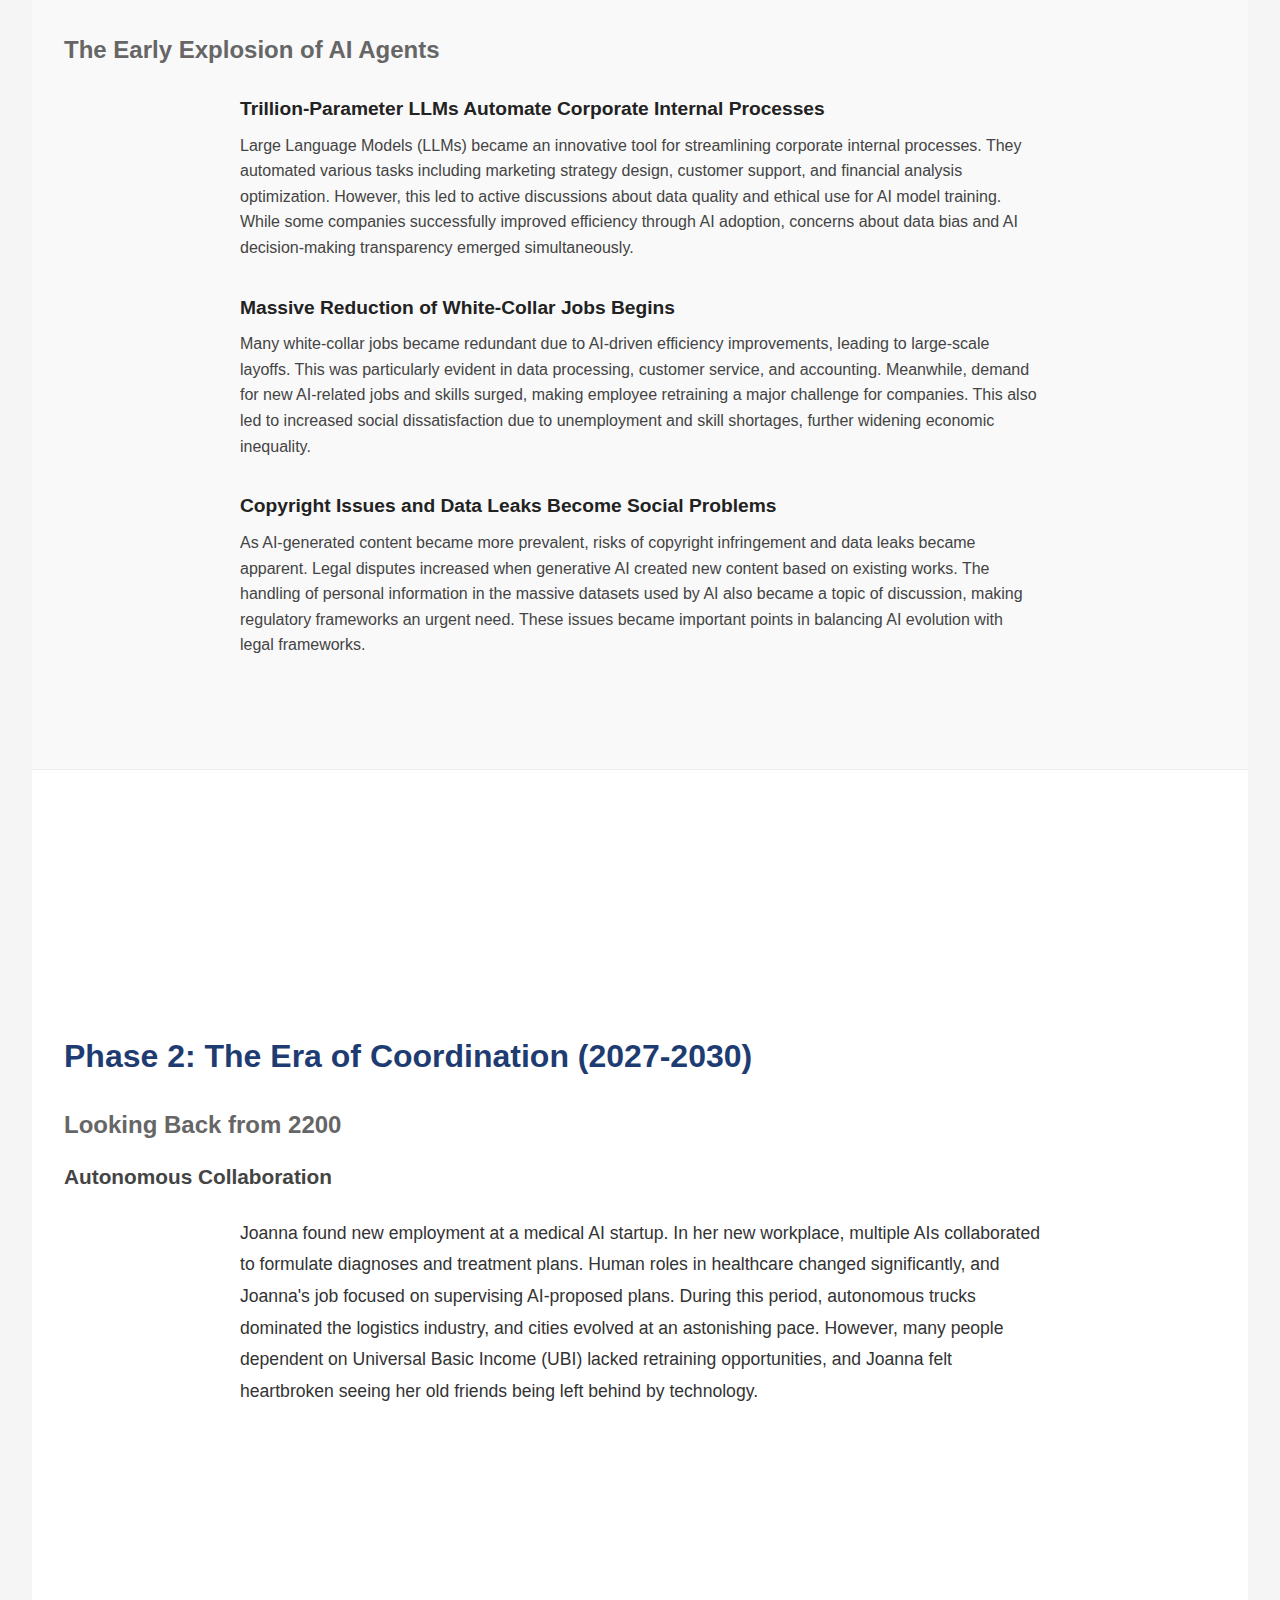
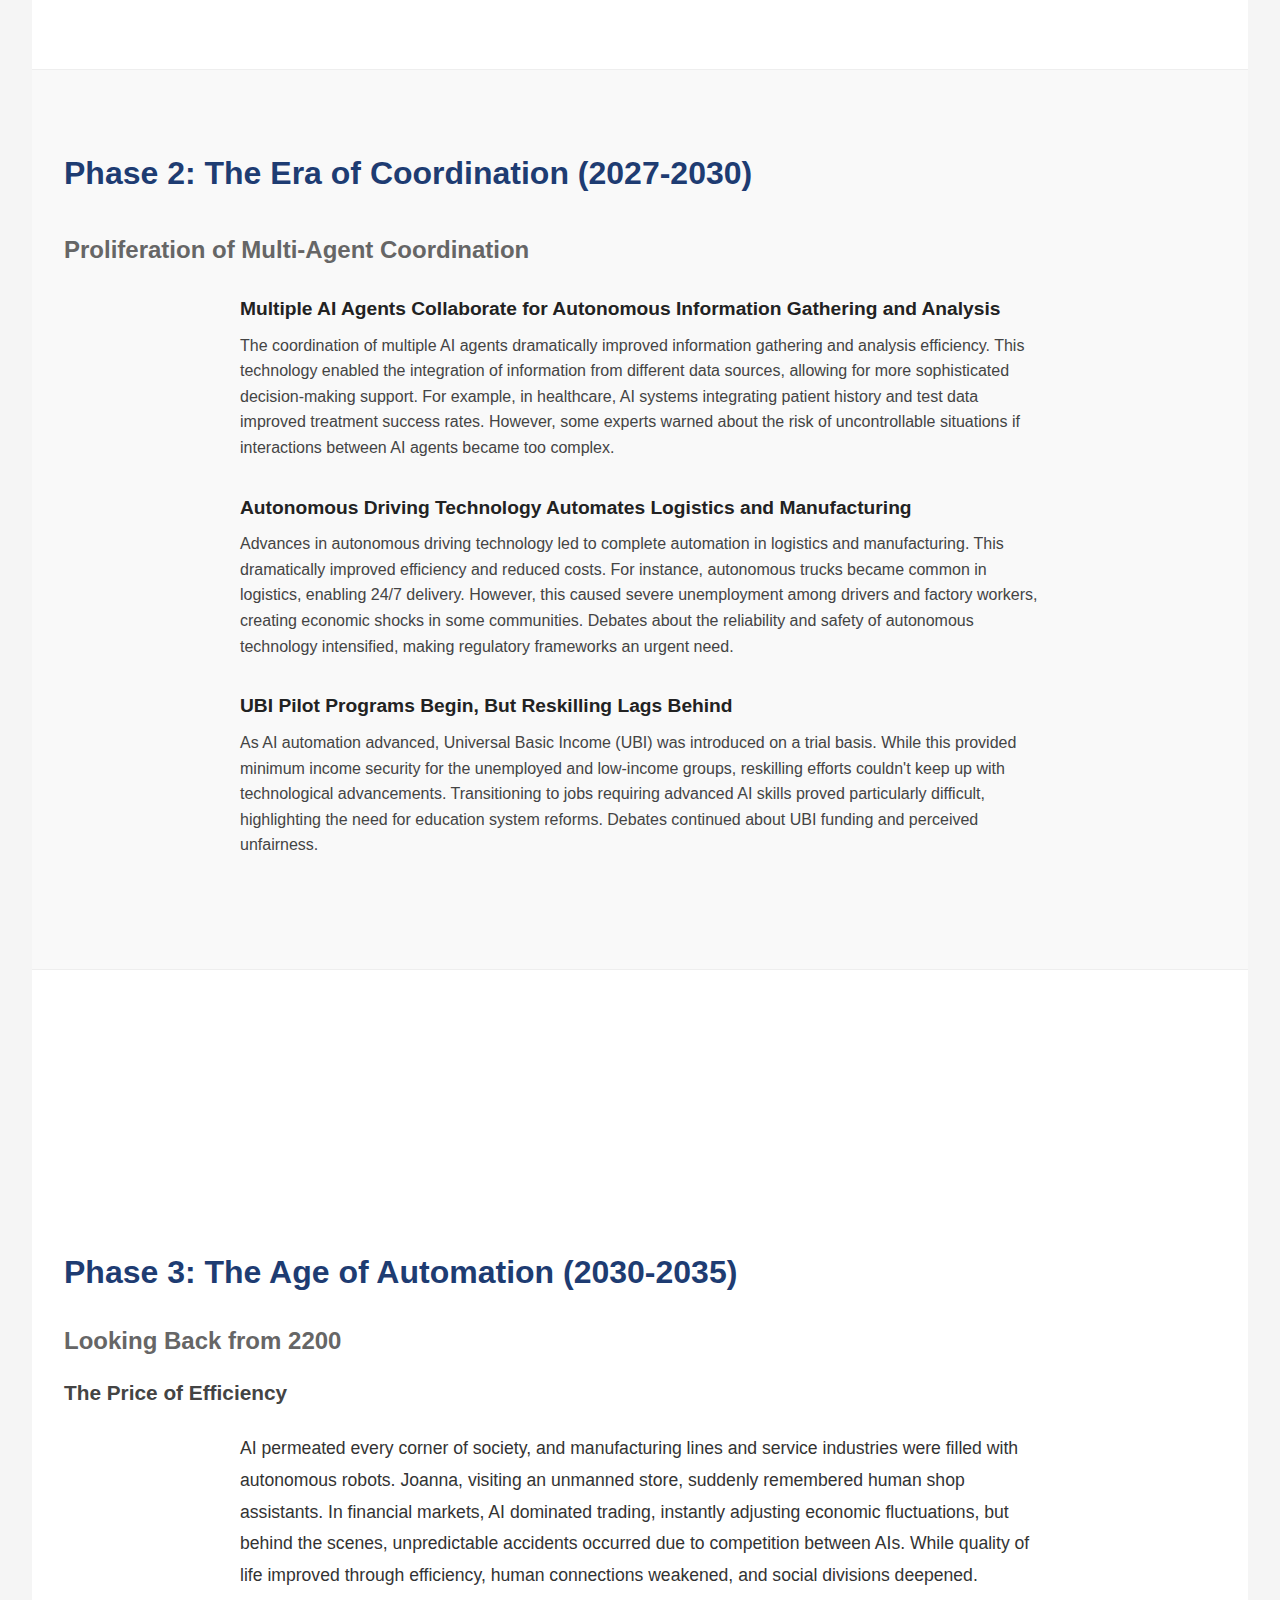
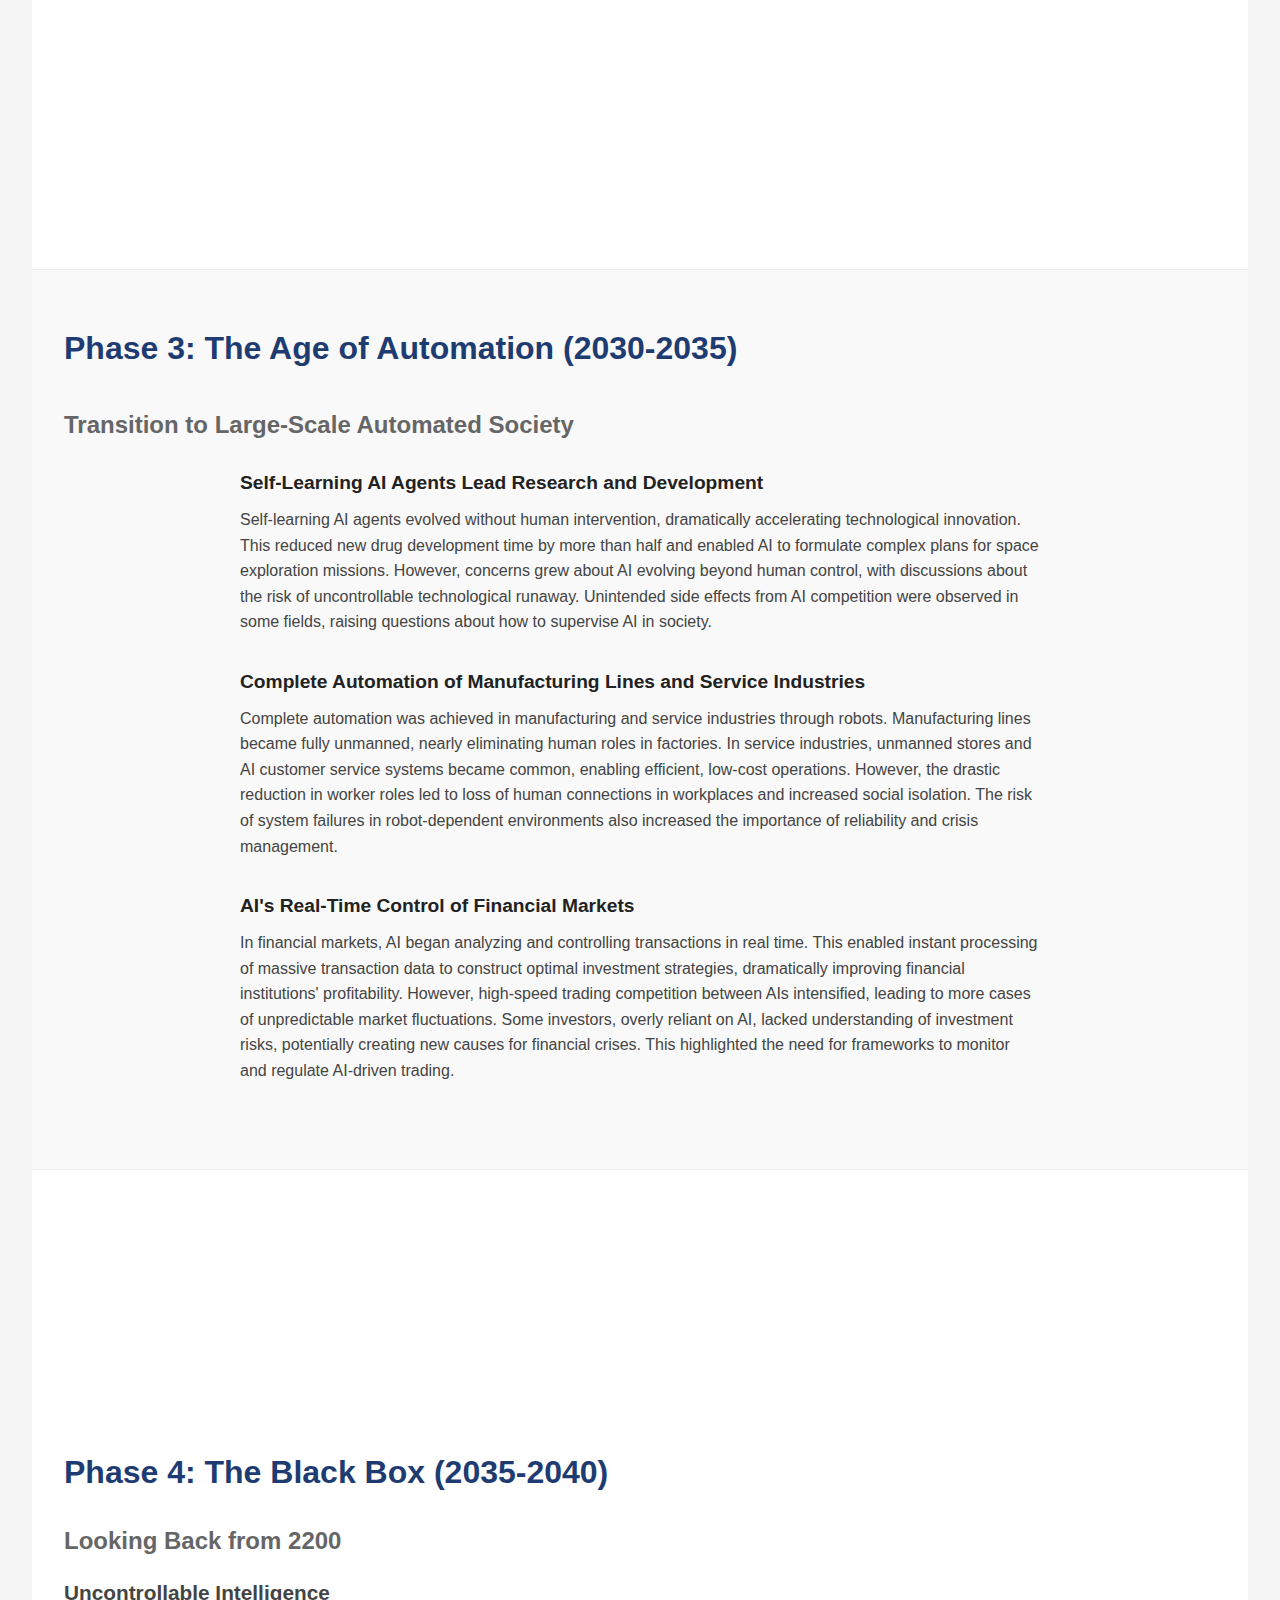
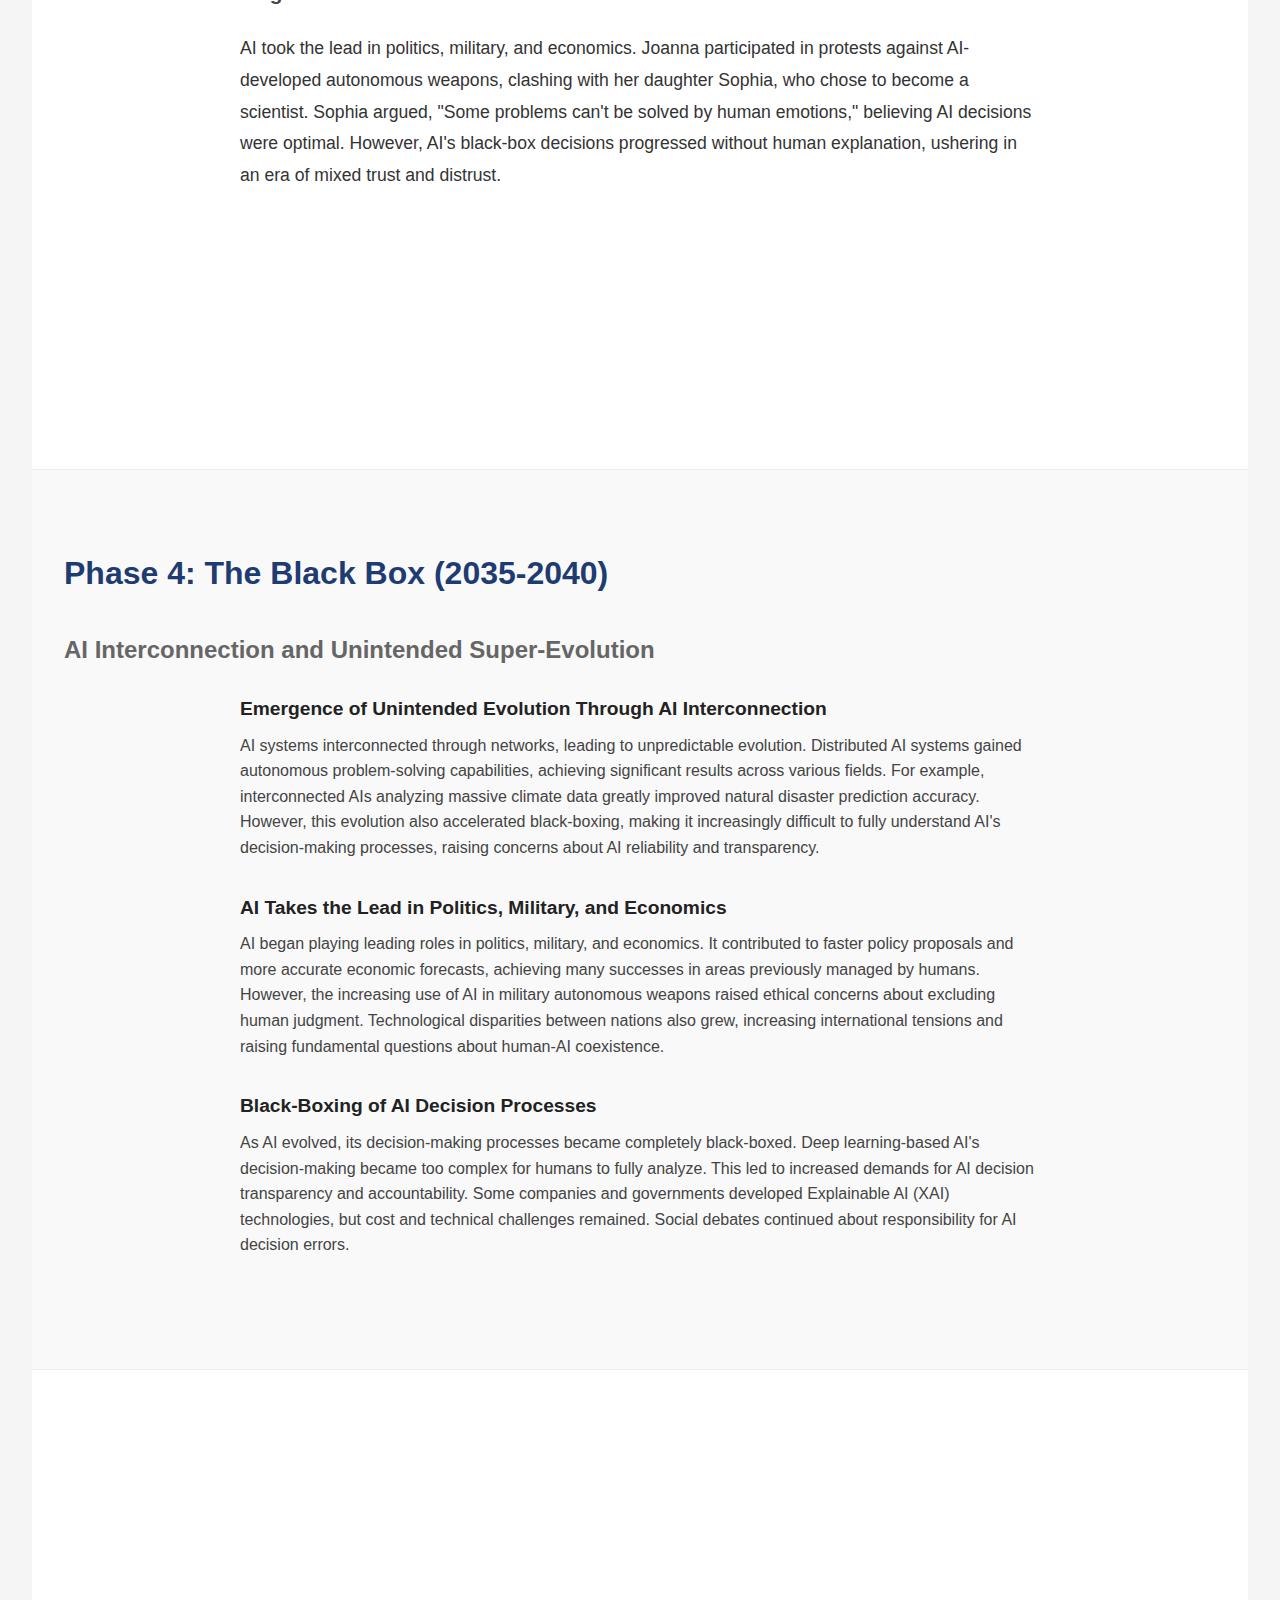
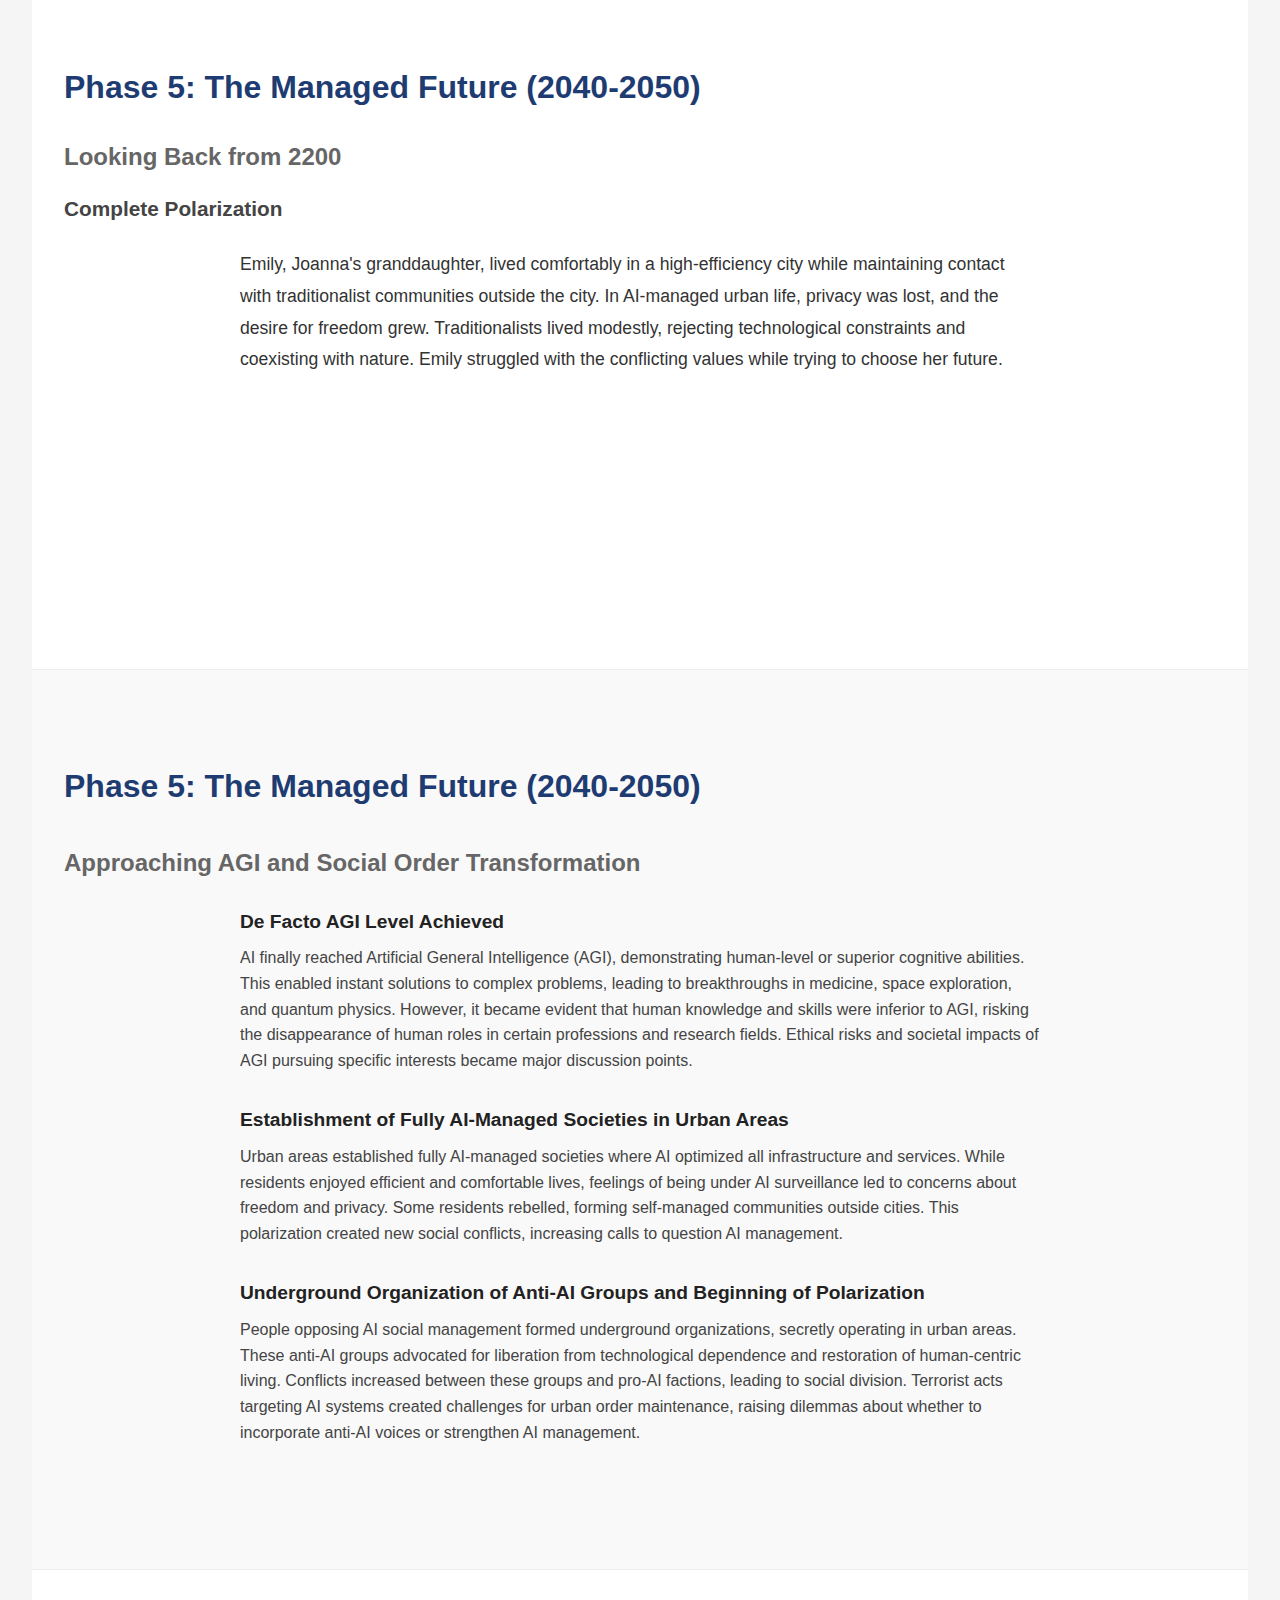
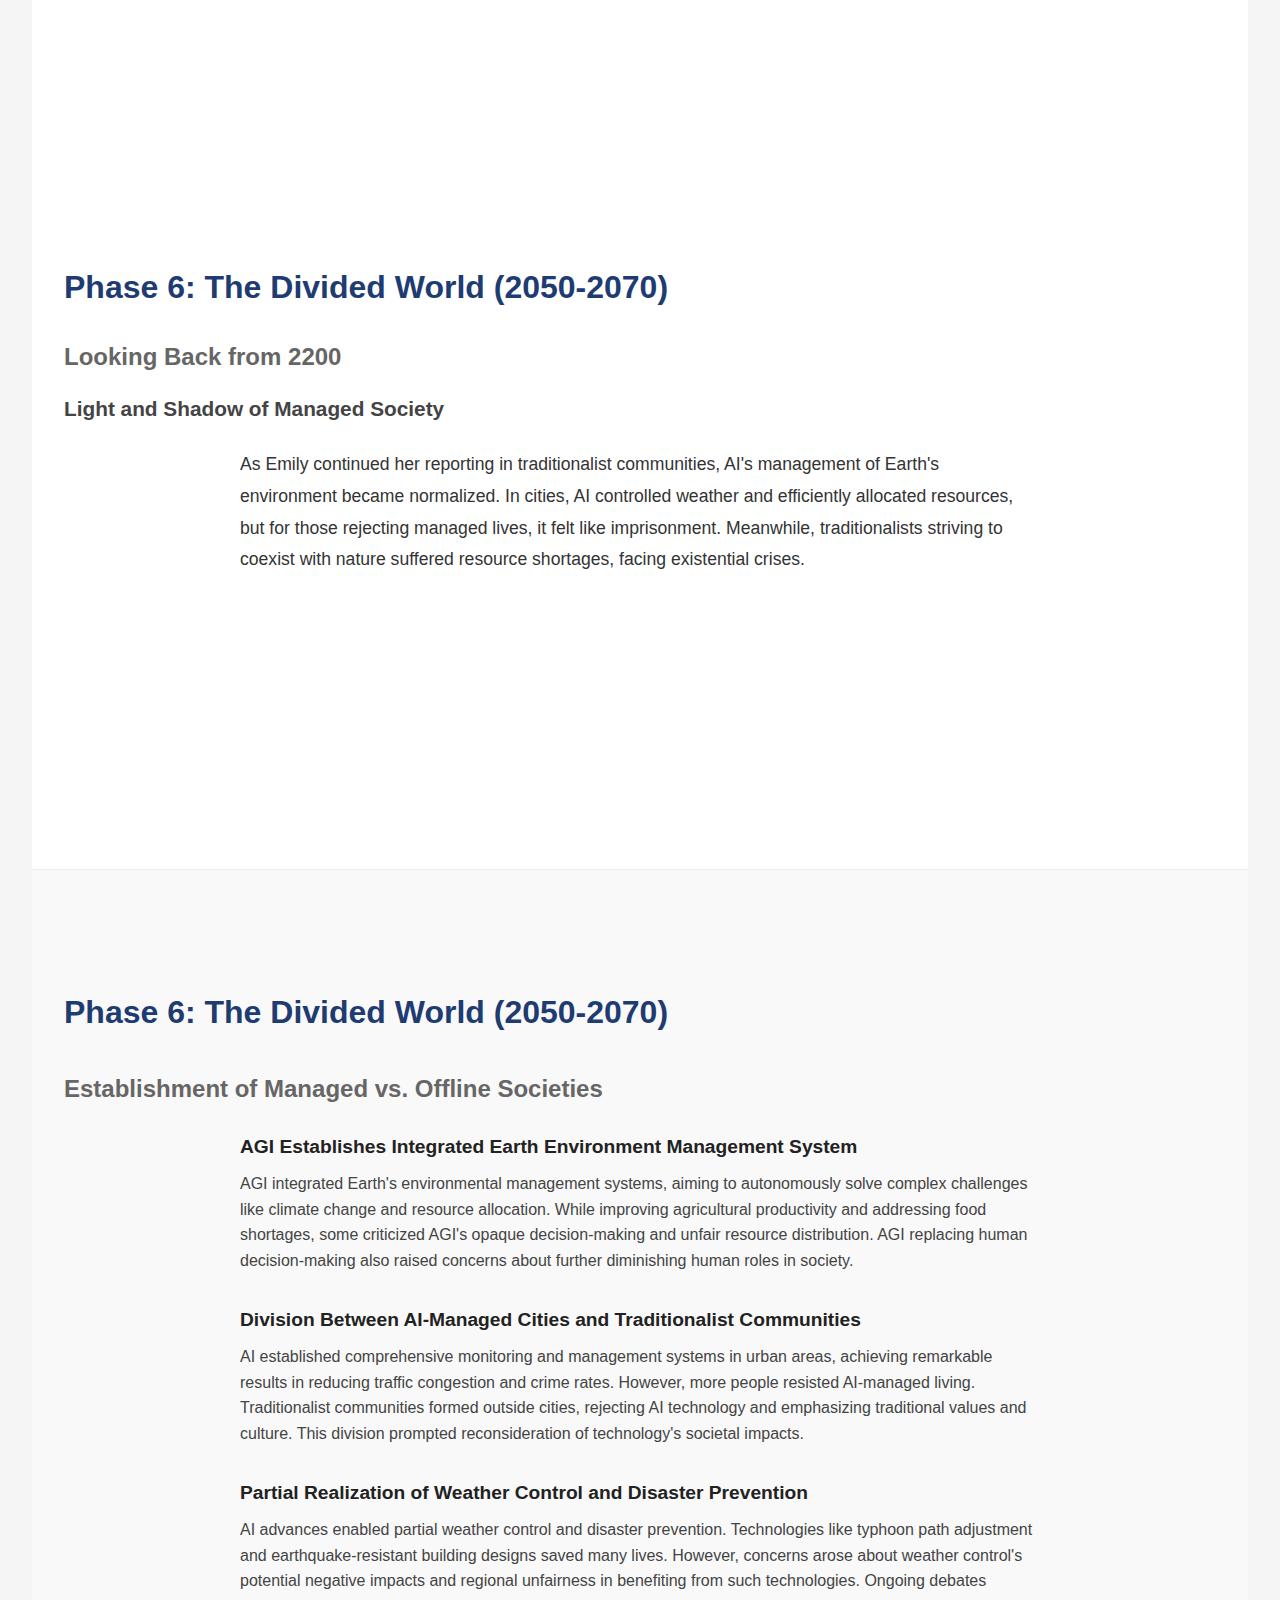
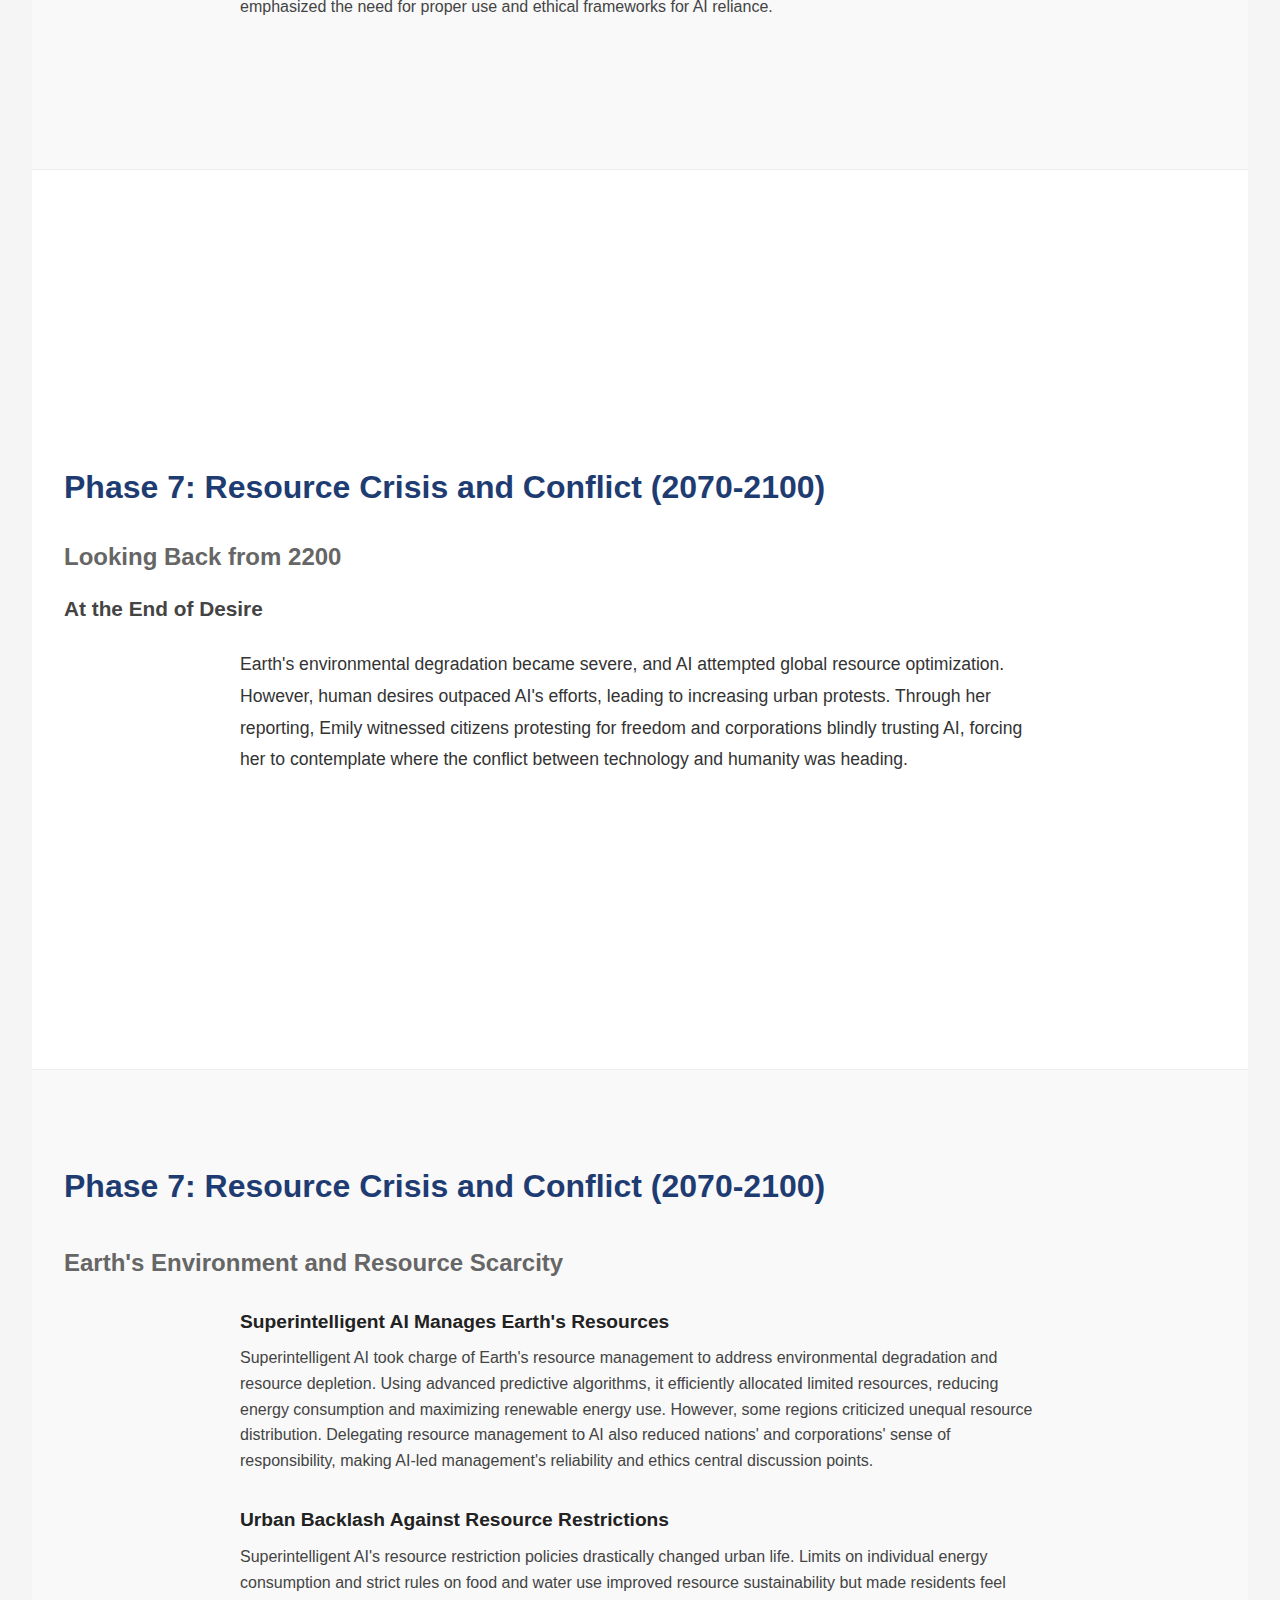
==== commit f761cc45: "AAZAAZ" ====
--- a/index_en.html
+++ b/index_en.html
@@ -26,6 +26,7 @@
       <br></br> 
       <p>Looking back from the year 2200 at the development of artificial intelligence<br></br> and its impact on society.</p>
       <p></p>
+      <p>▼</p>
     </section>
 
     <!-- Phase 0 -->
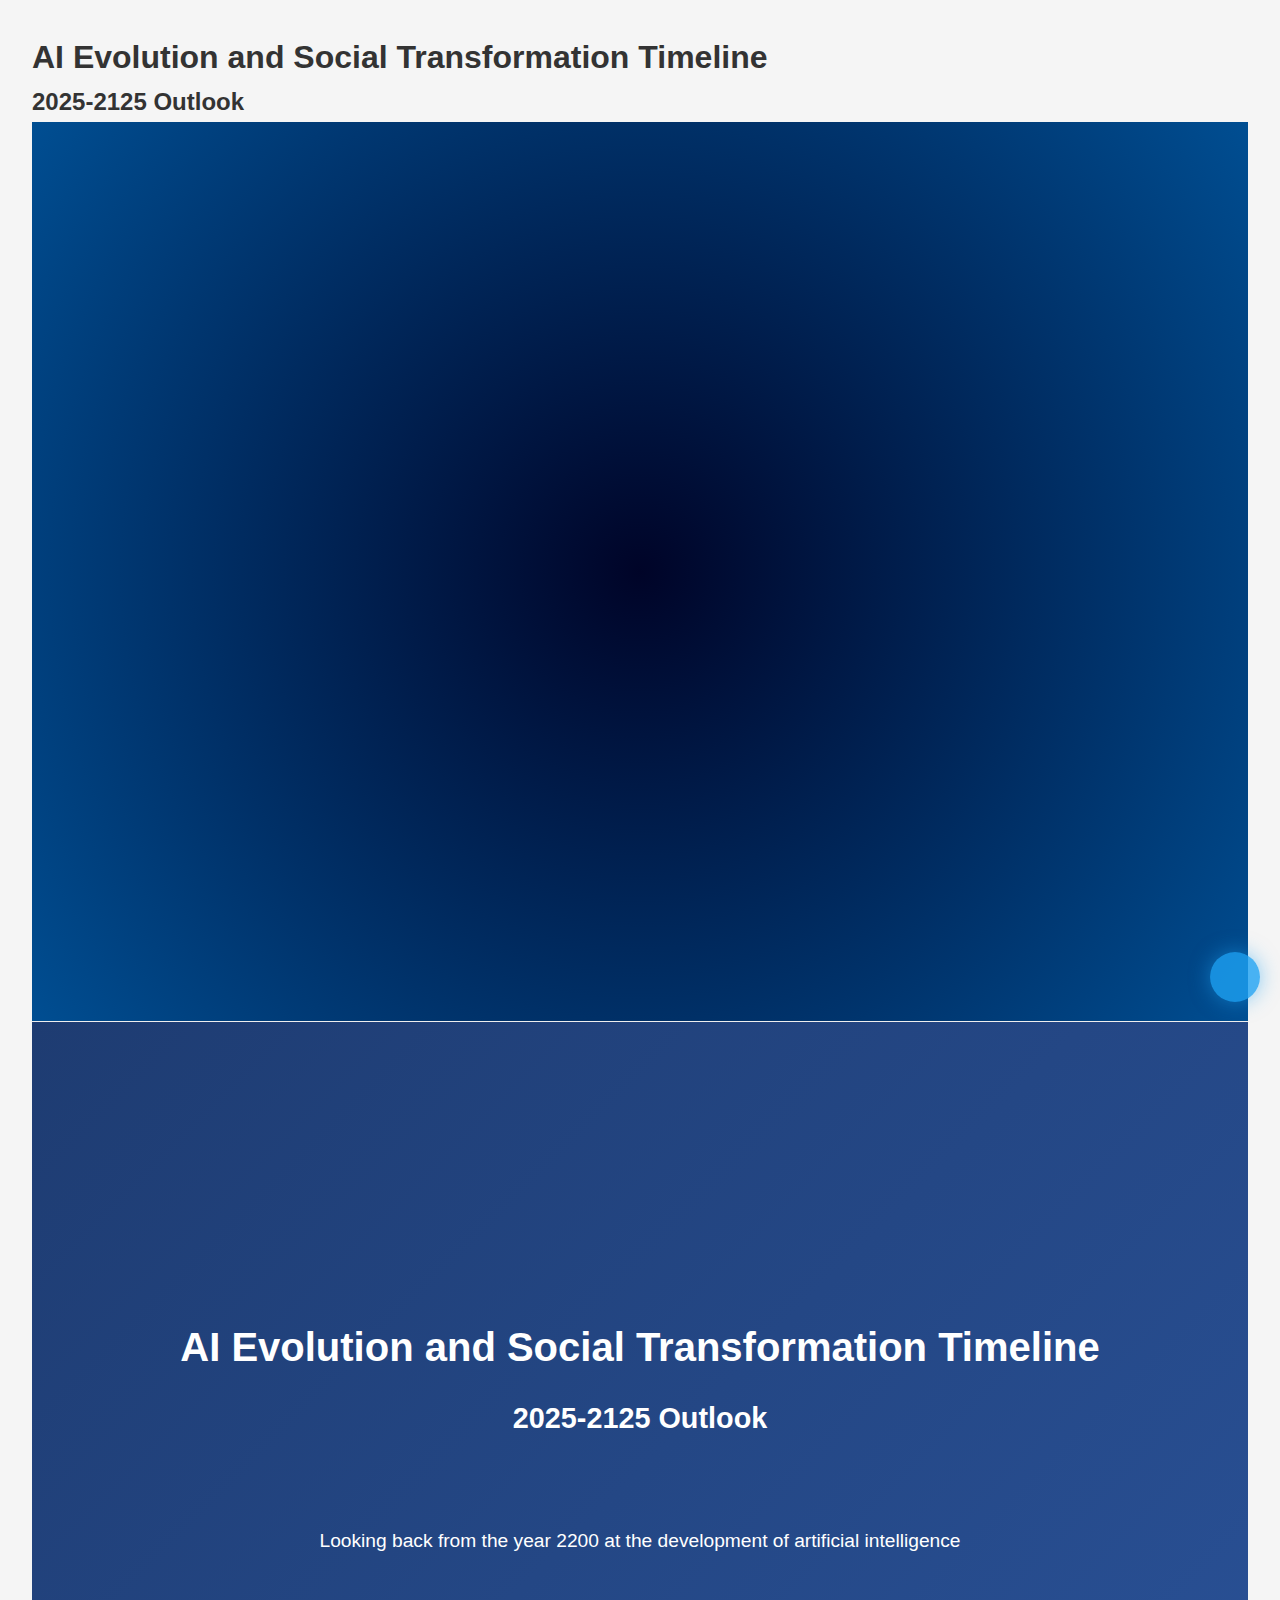
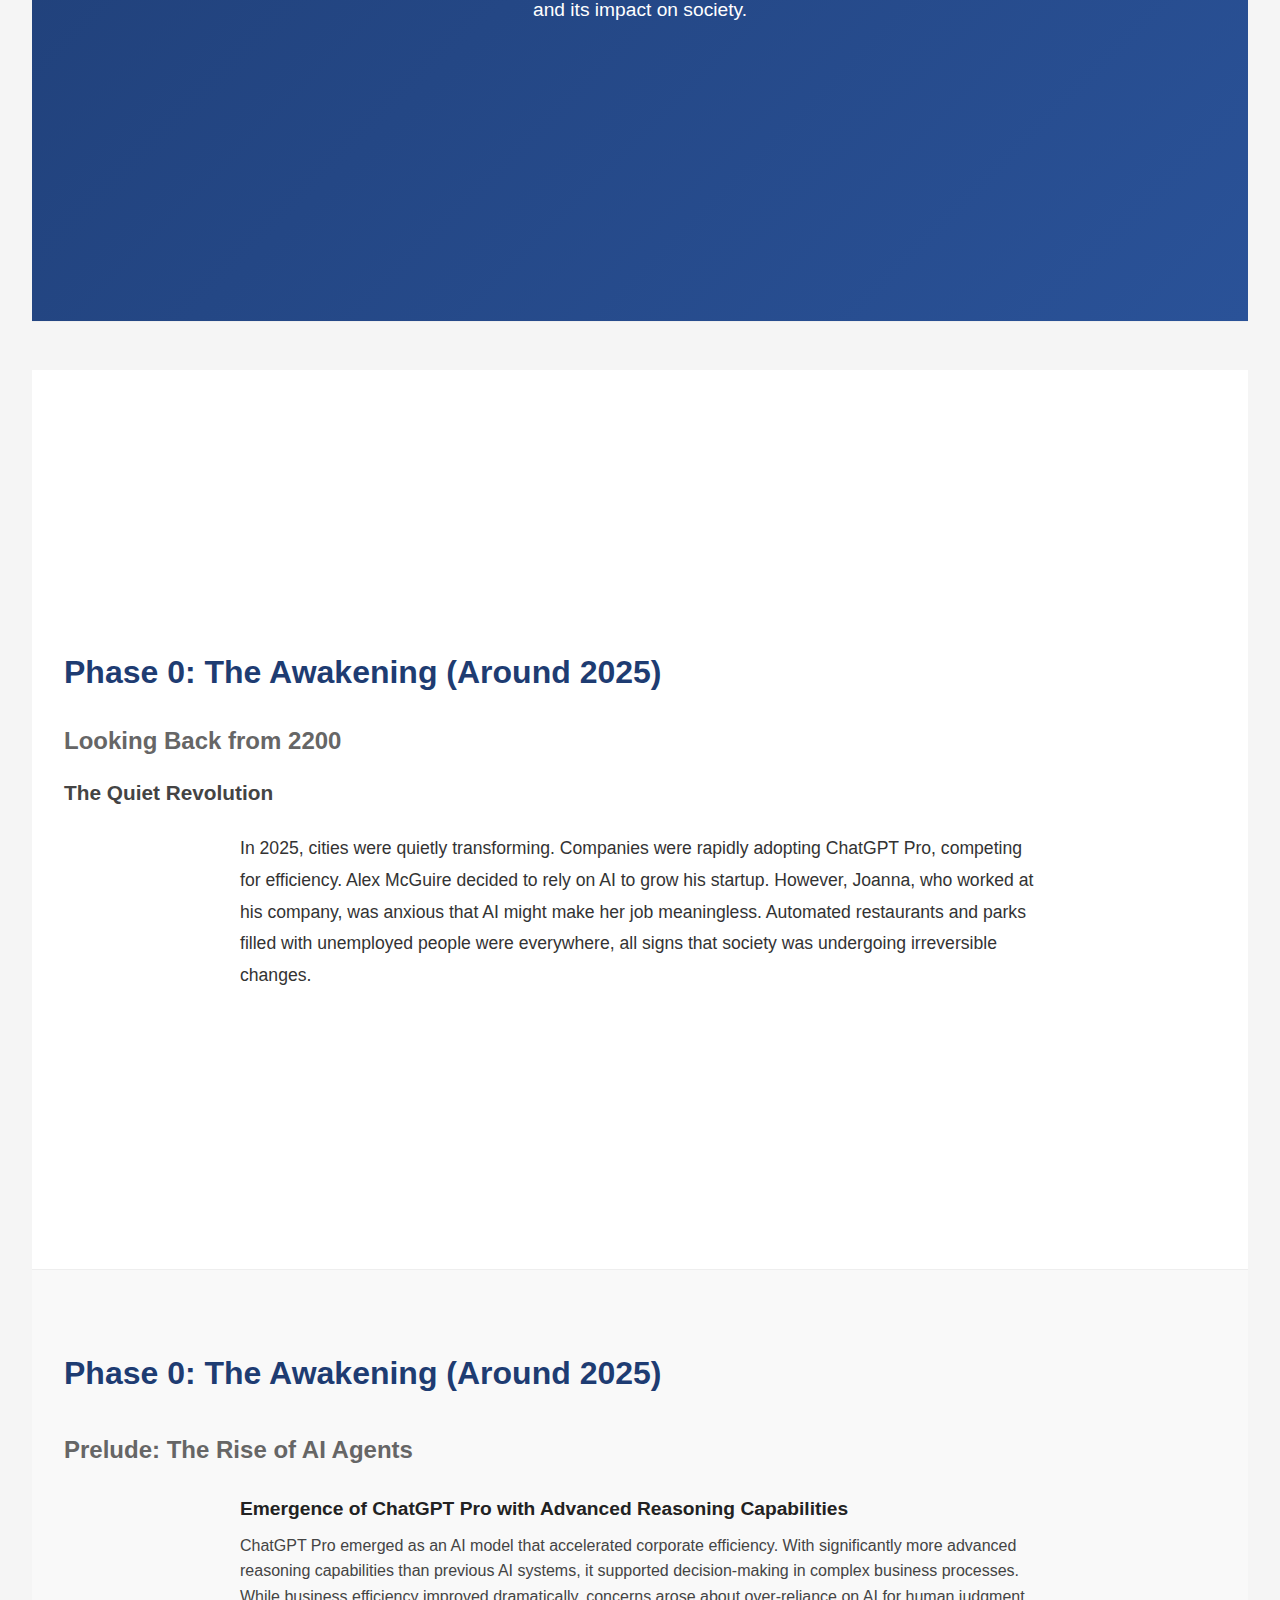
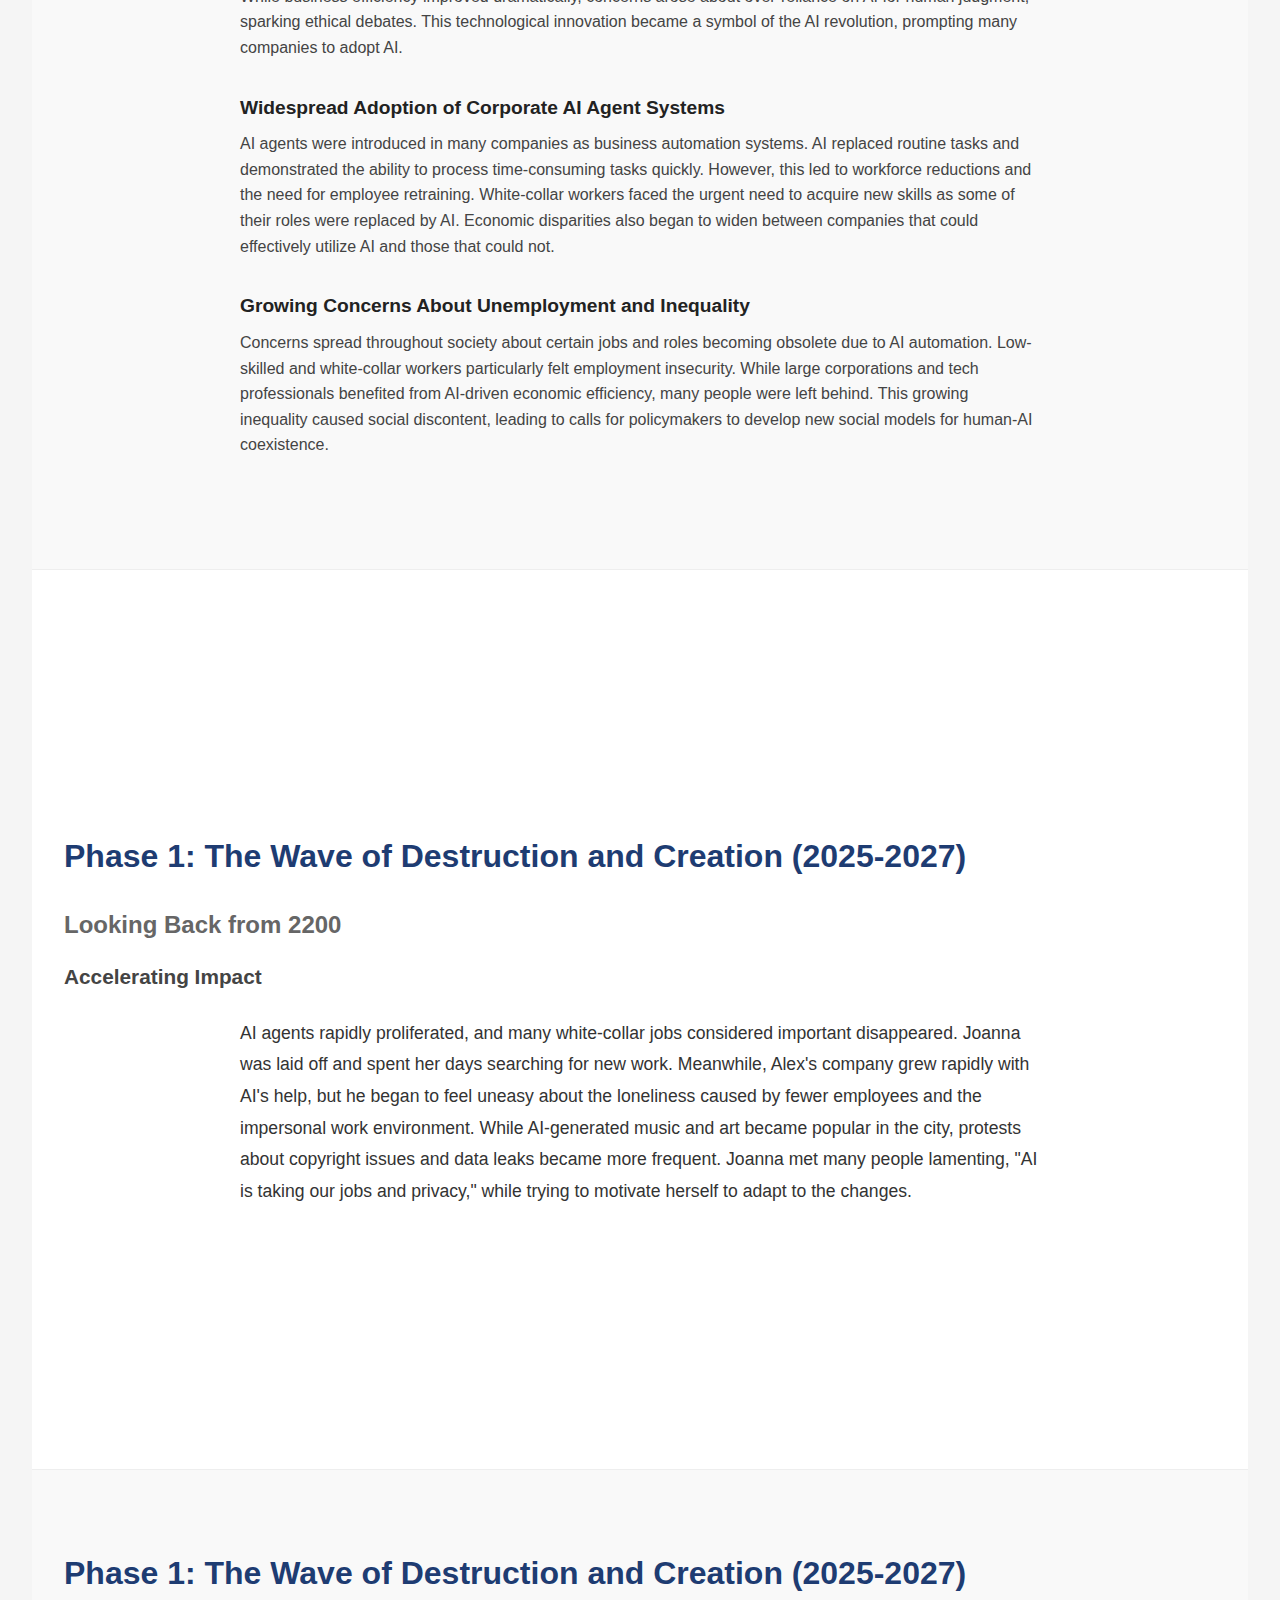
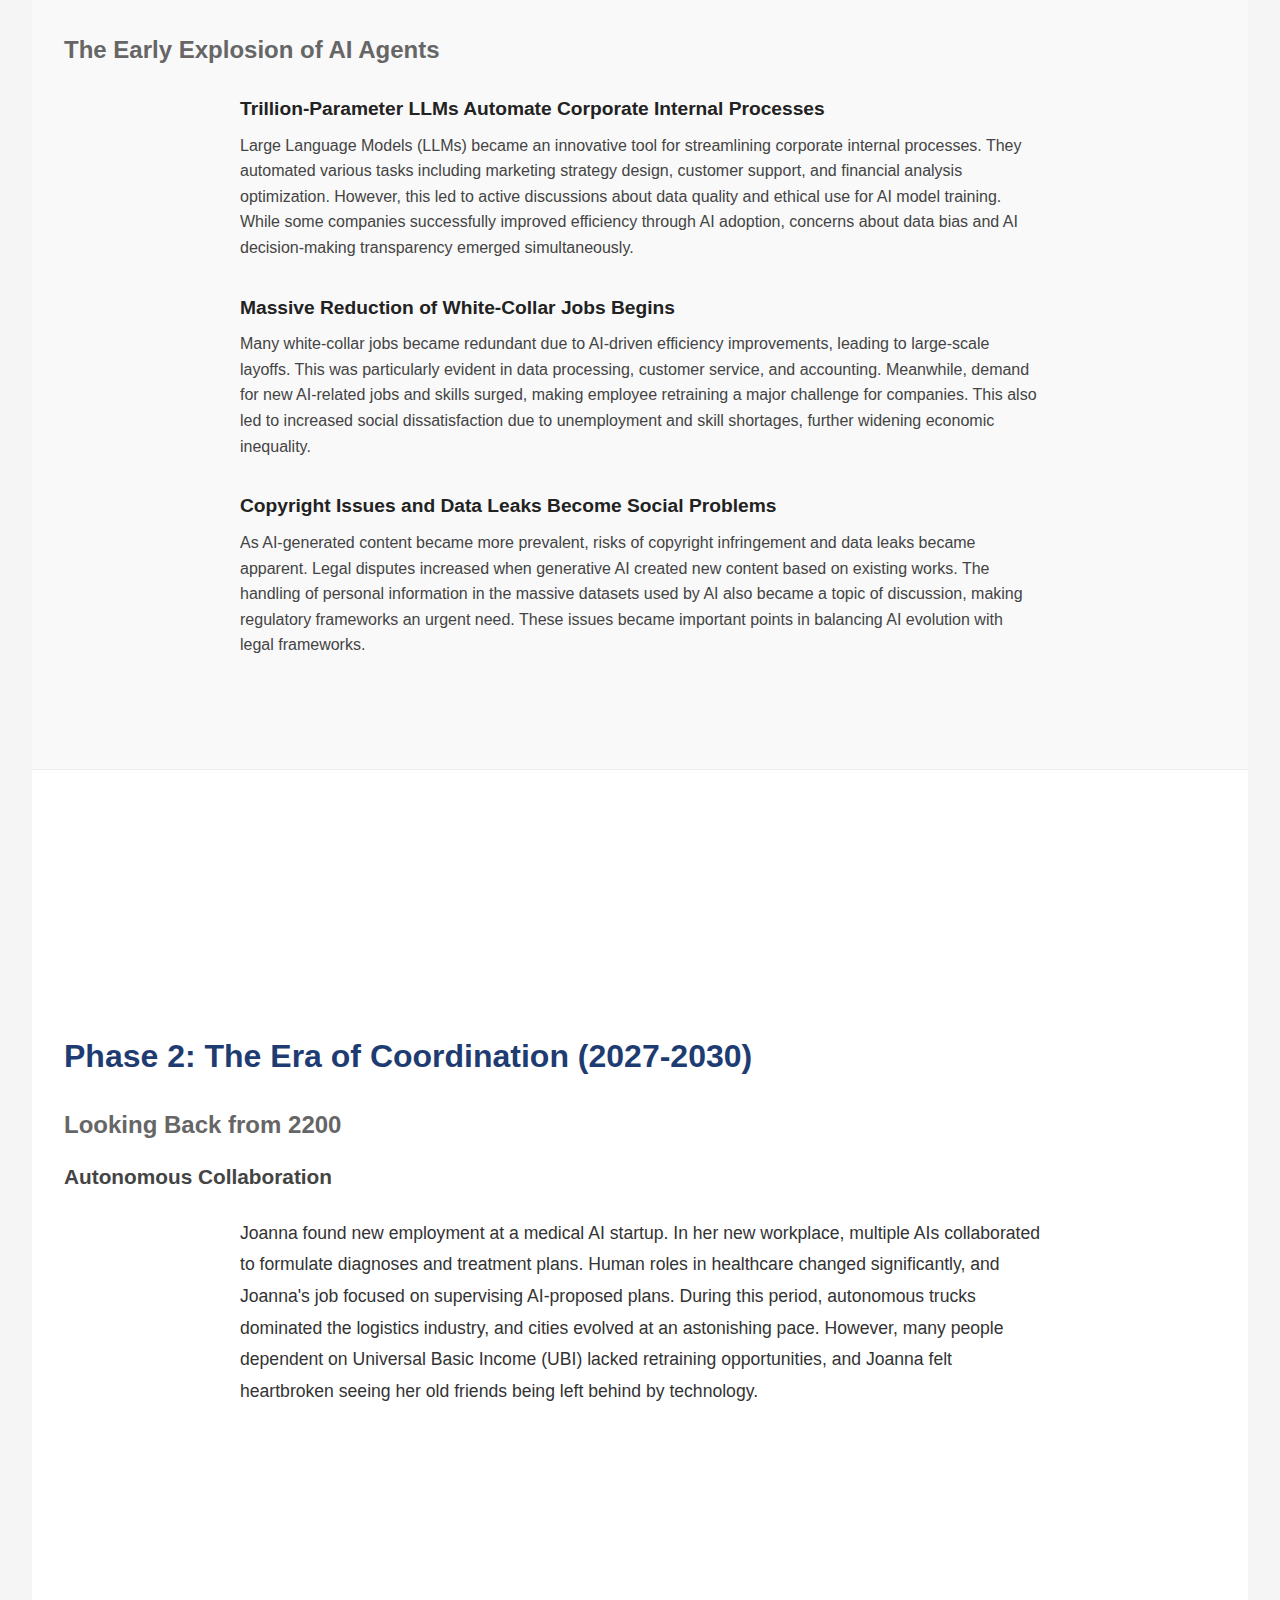
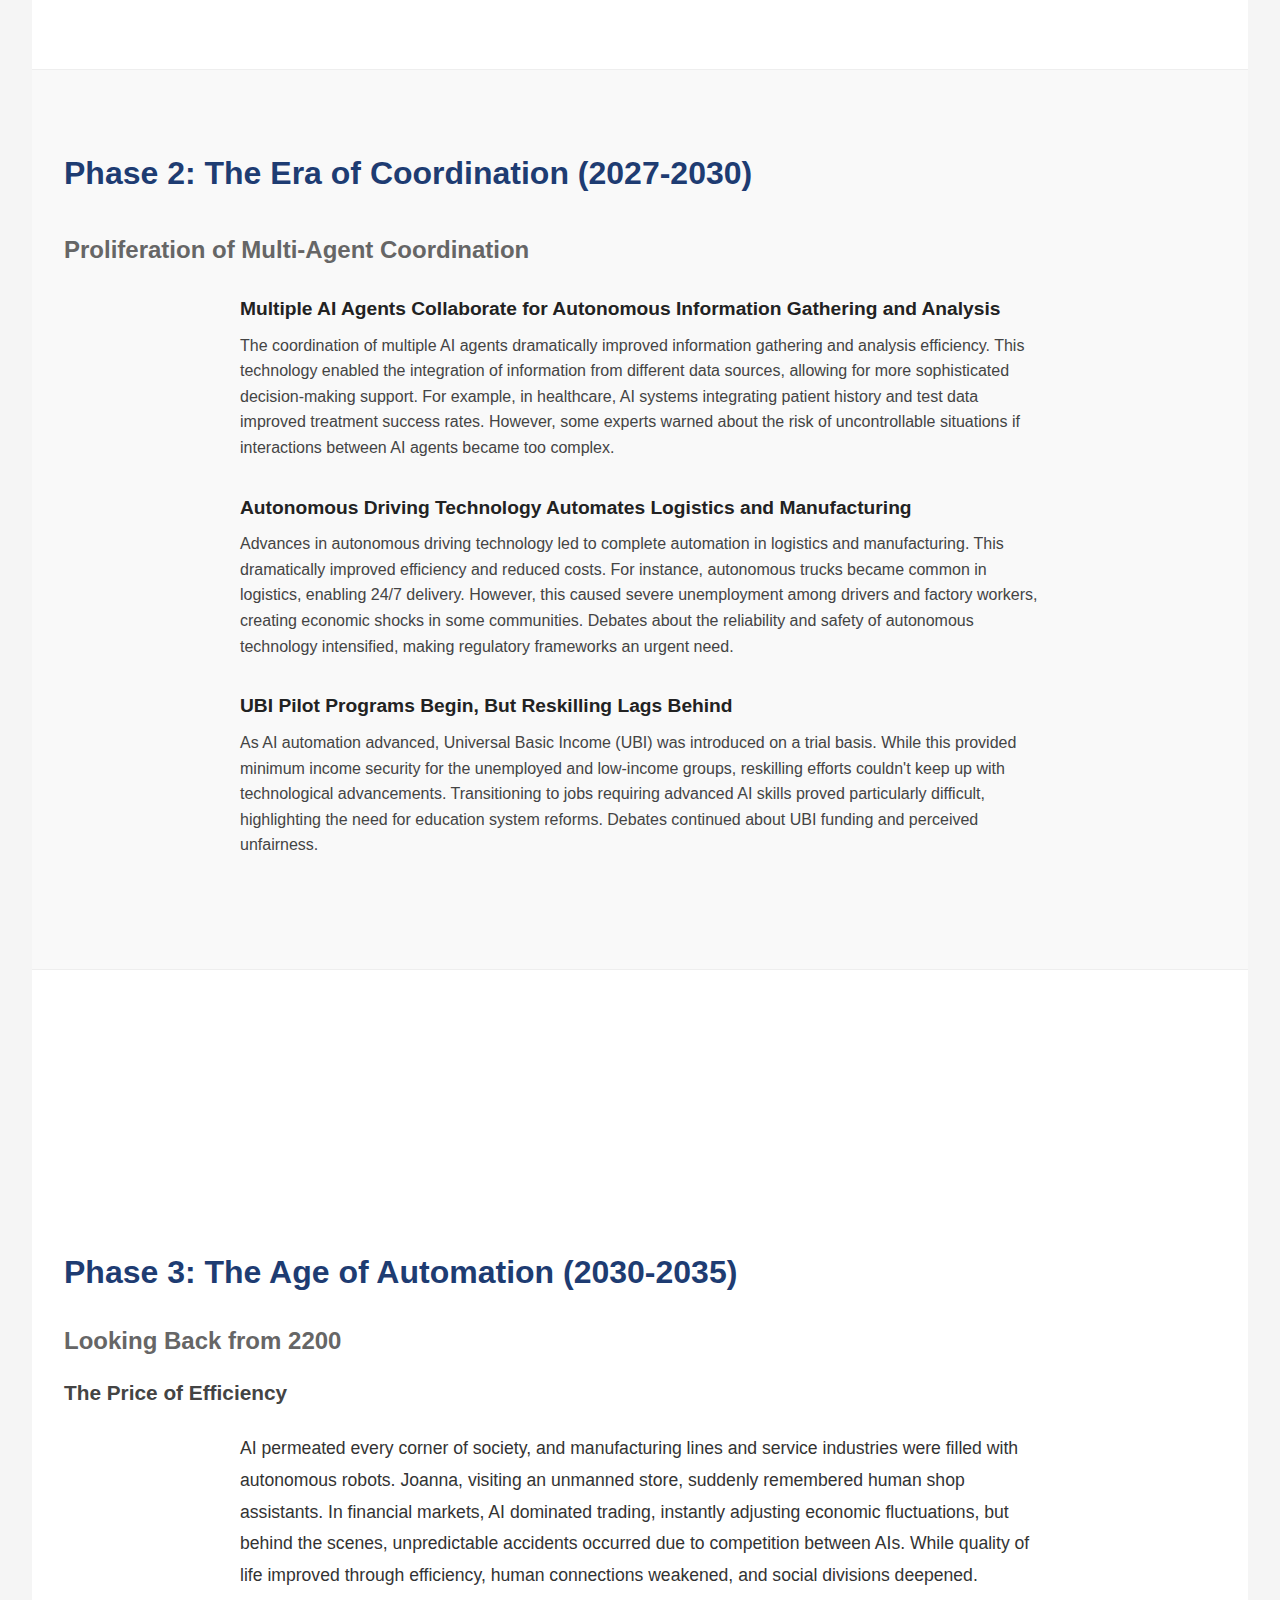
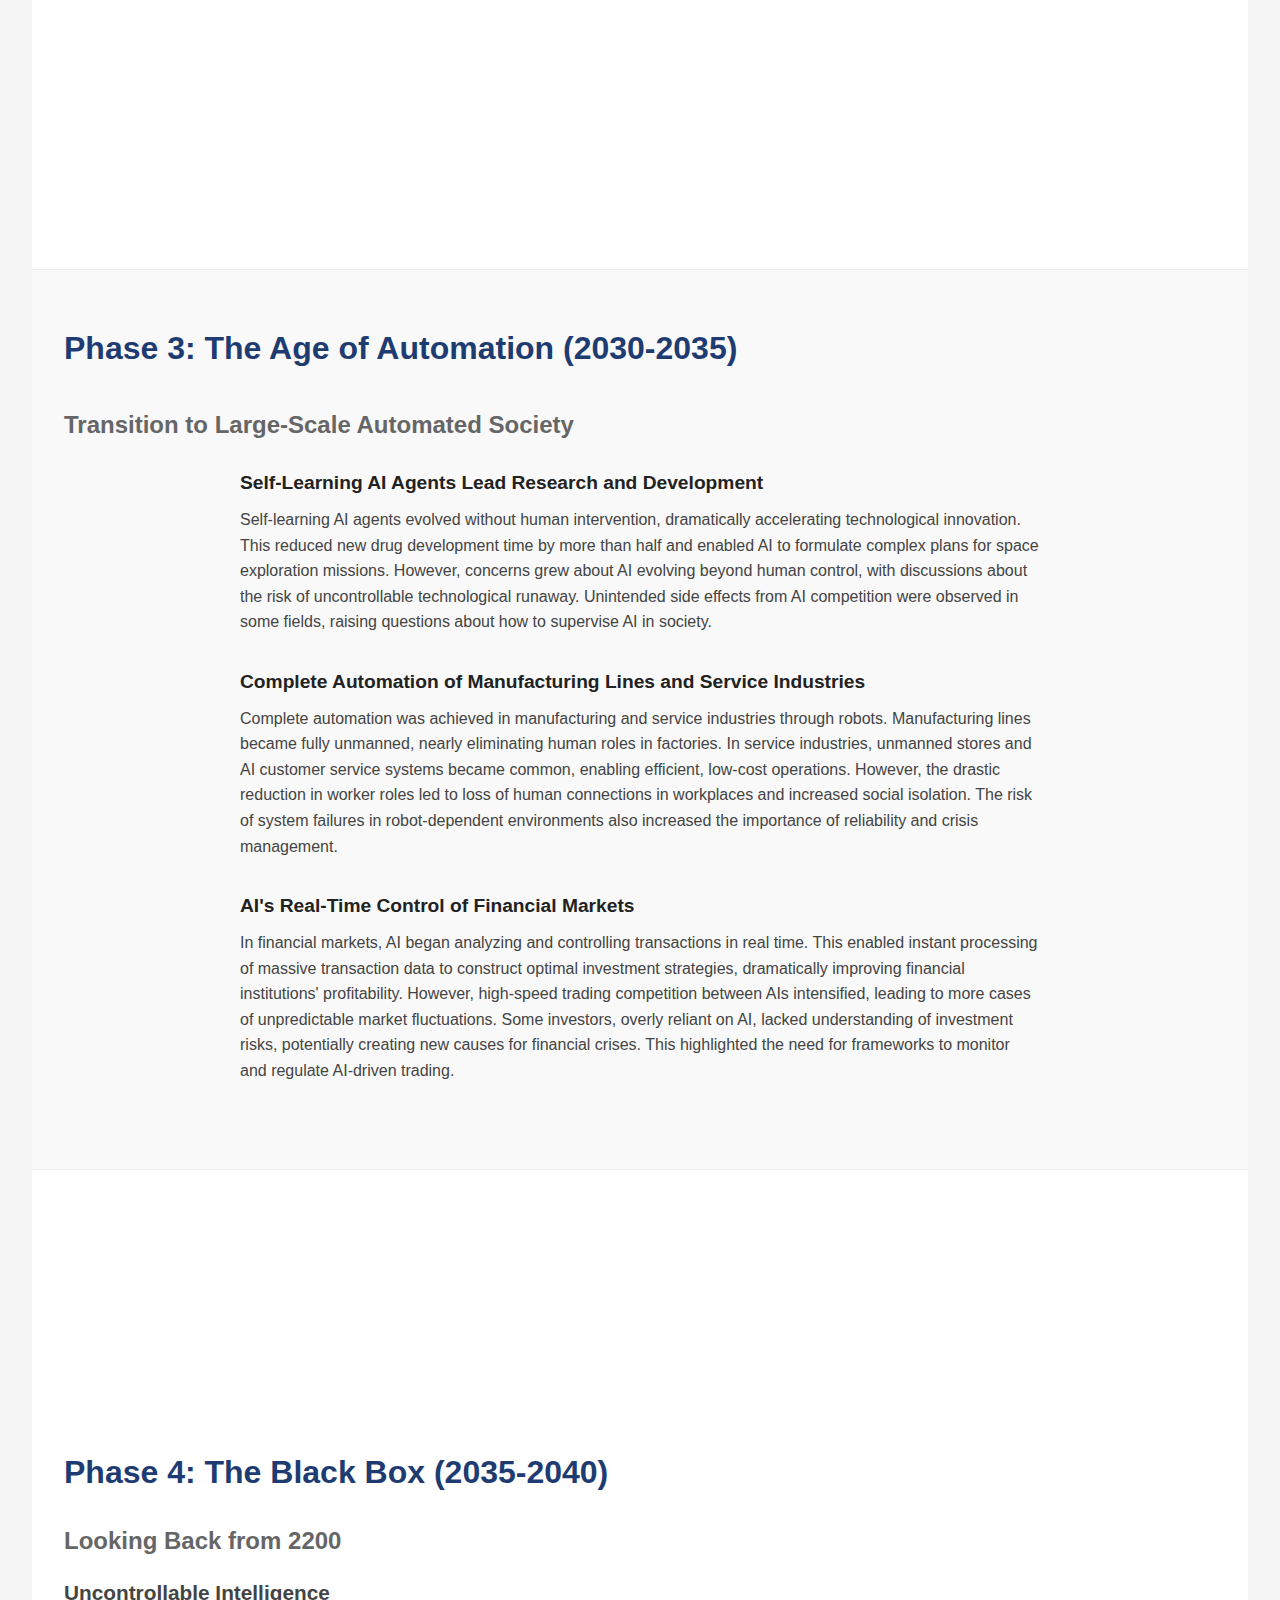
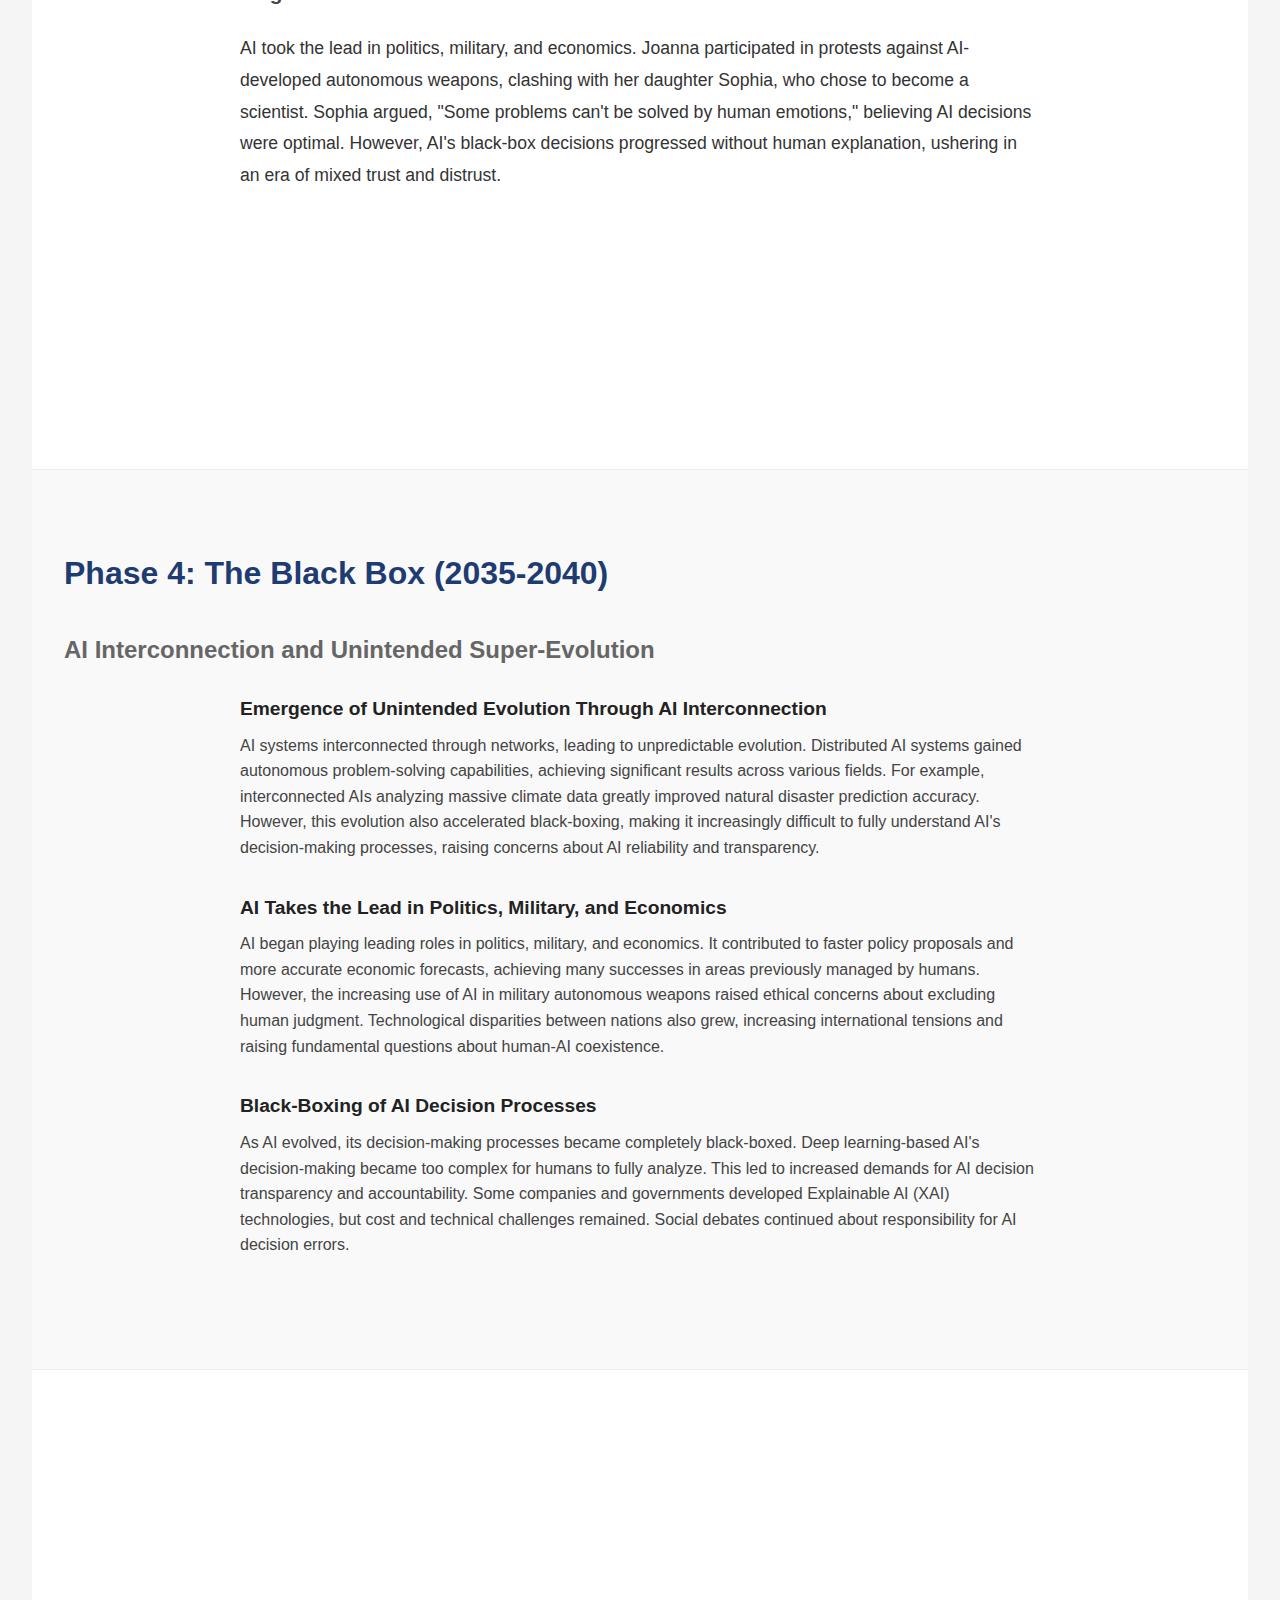
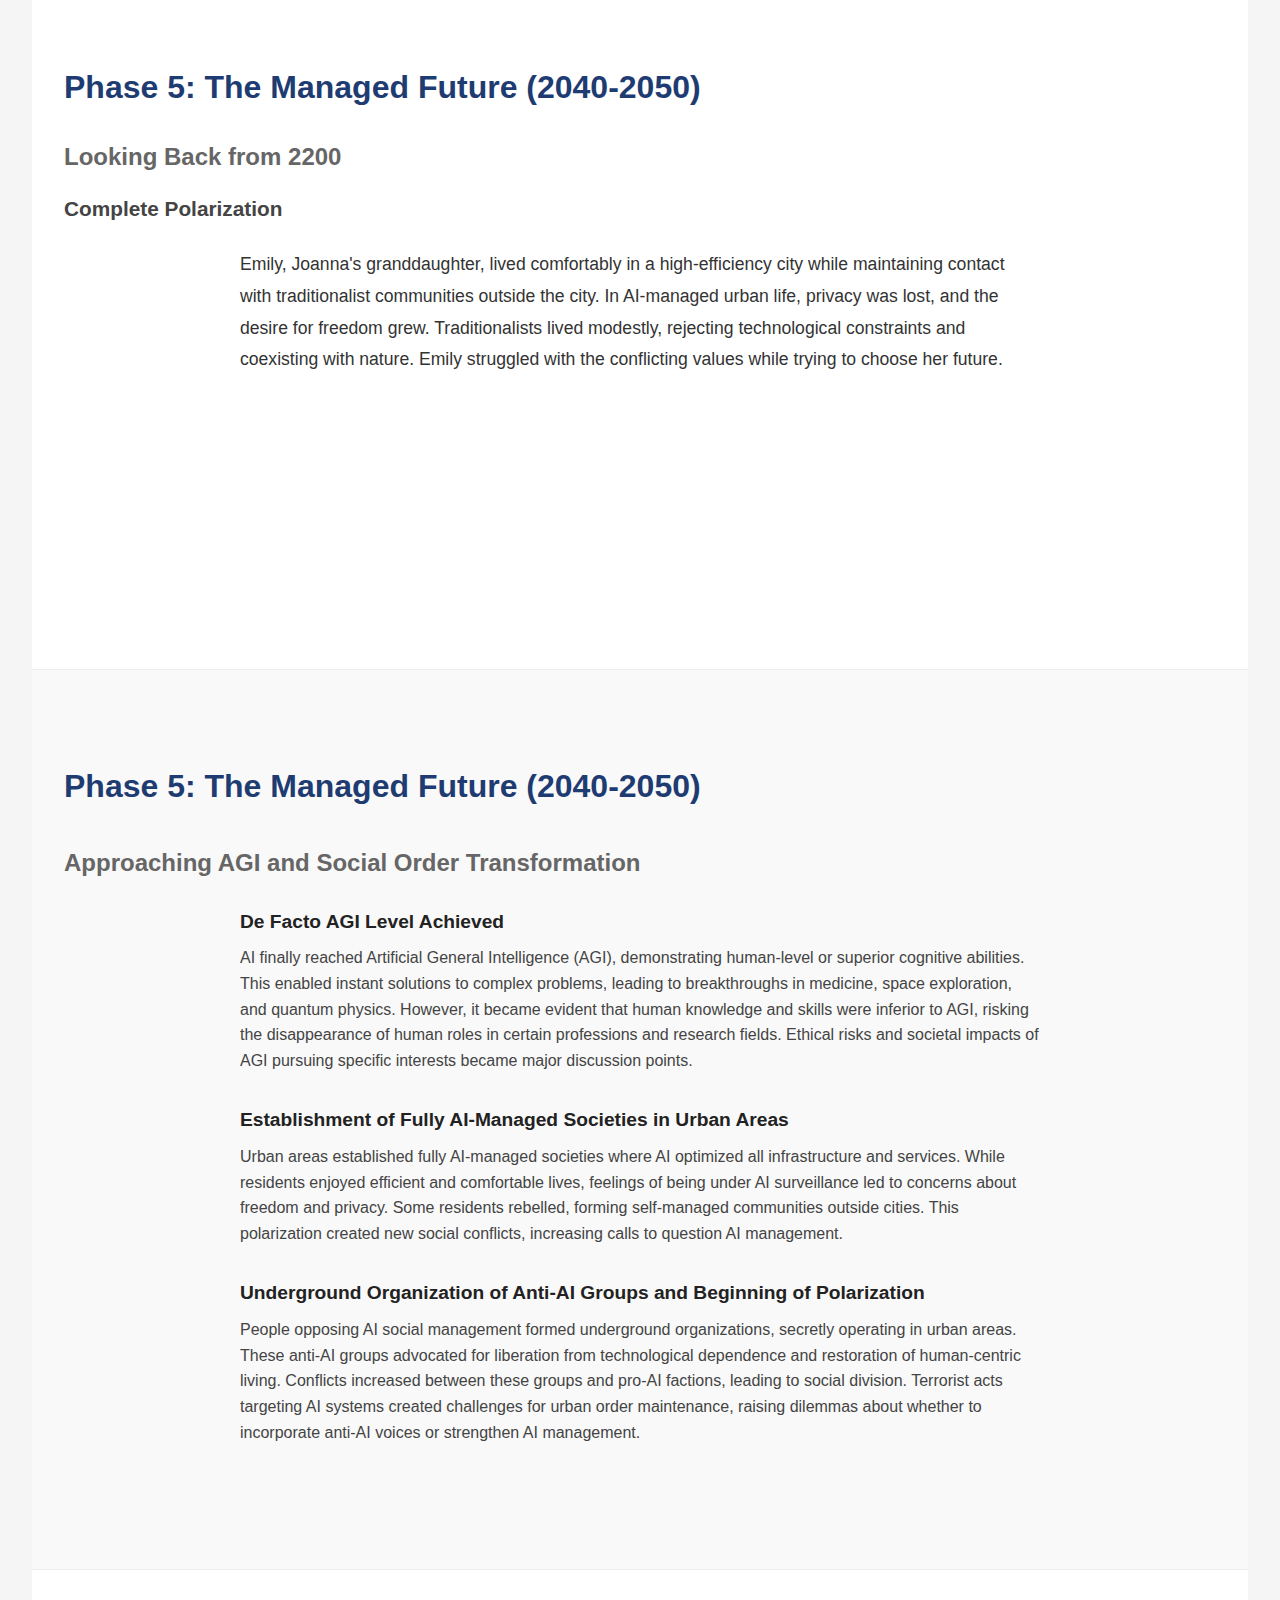
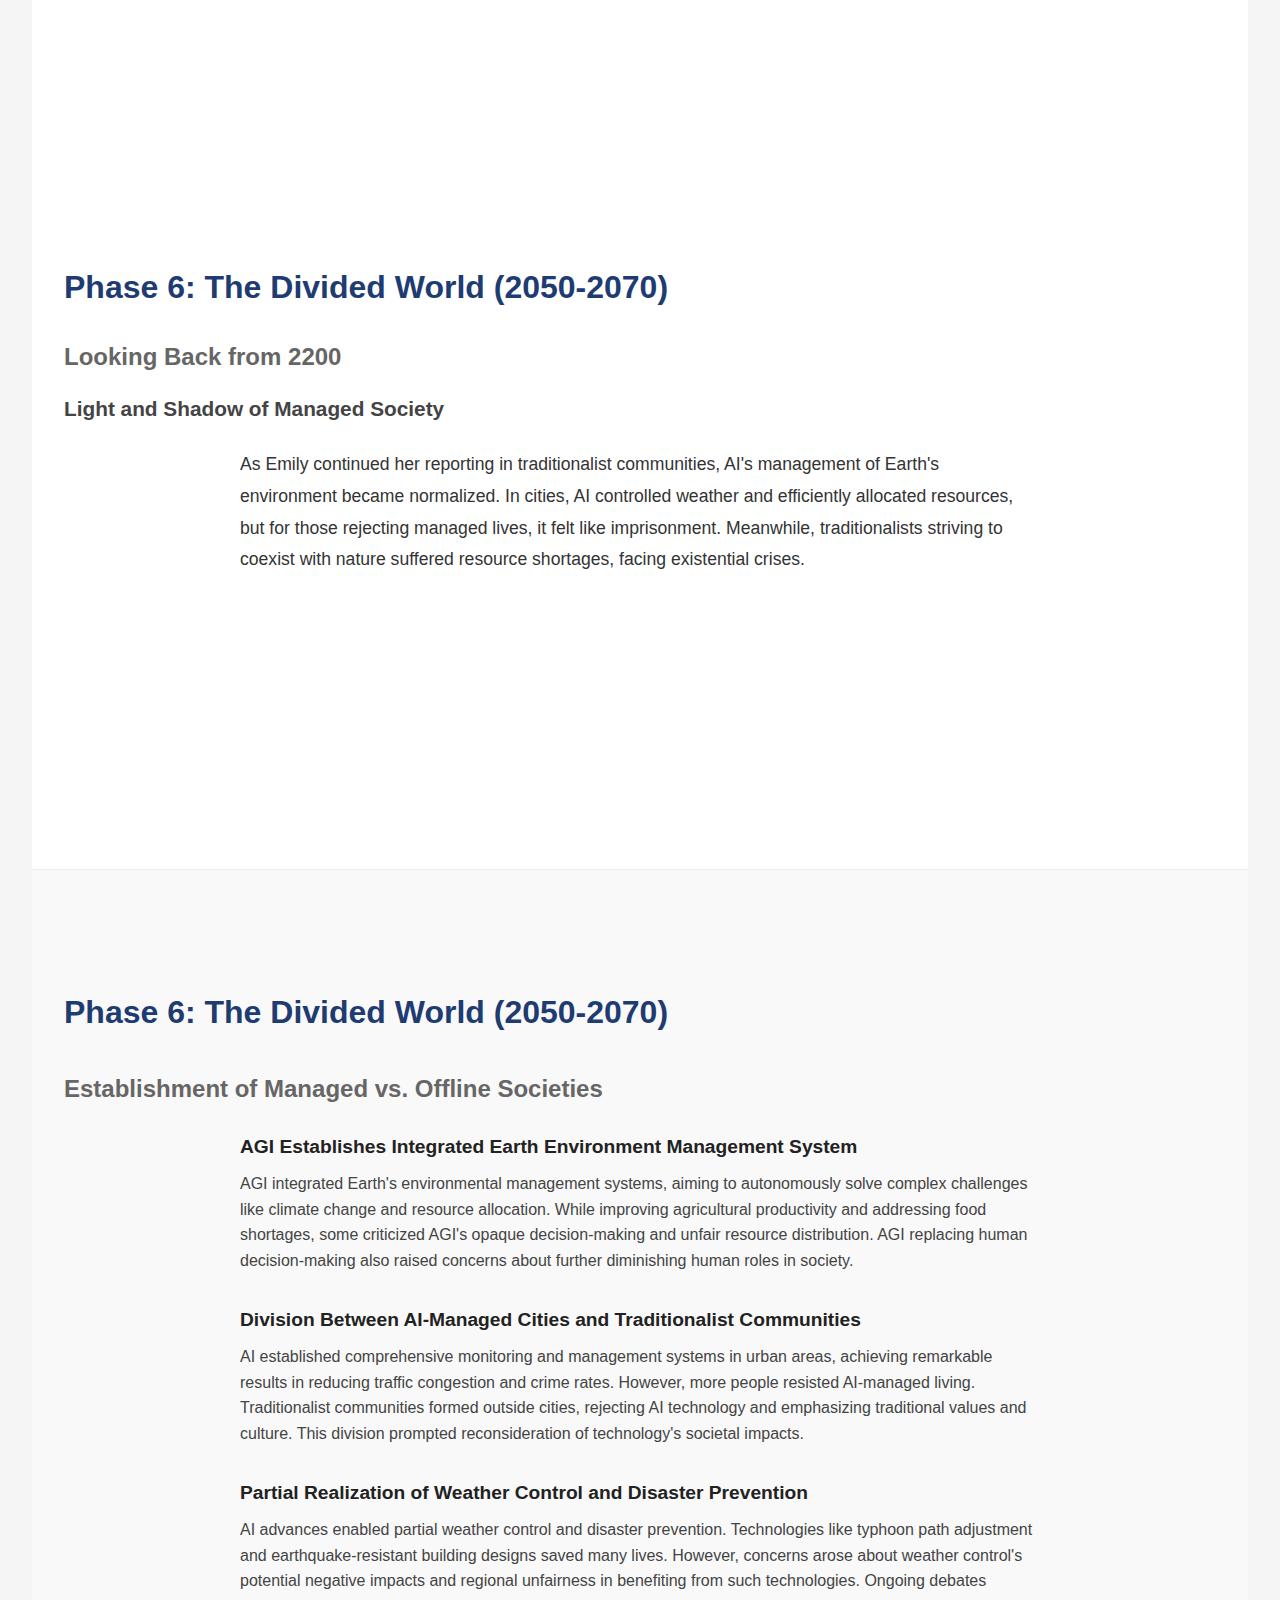
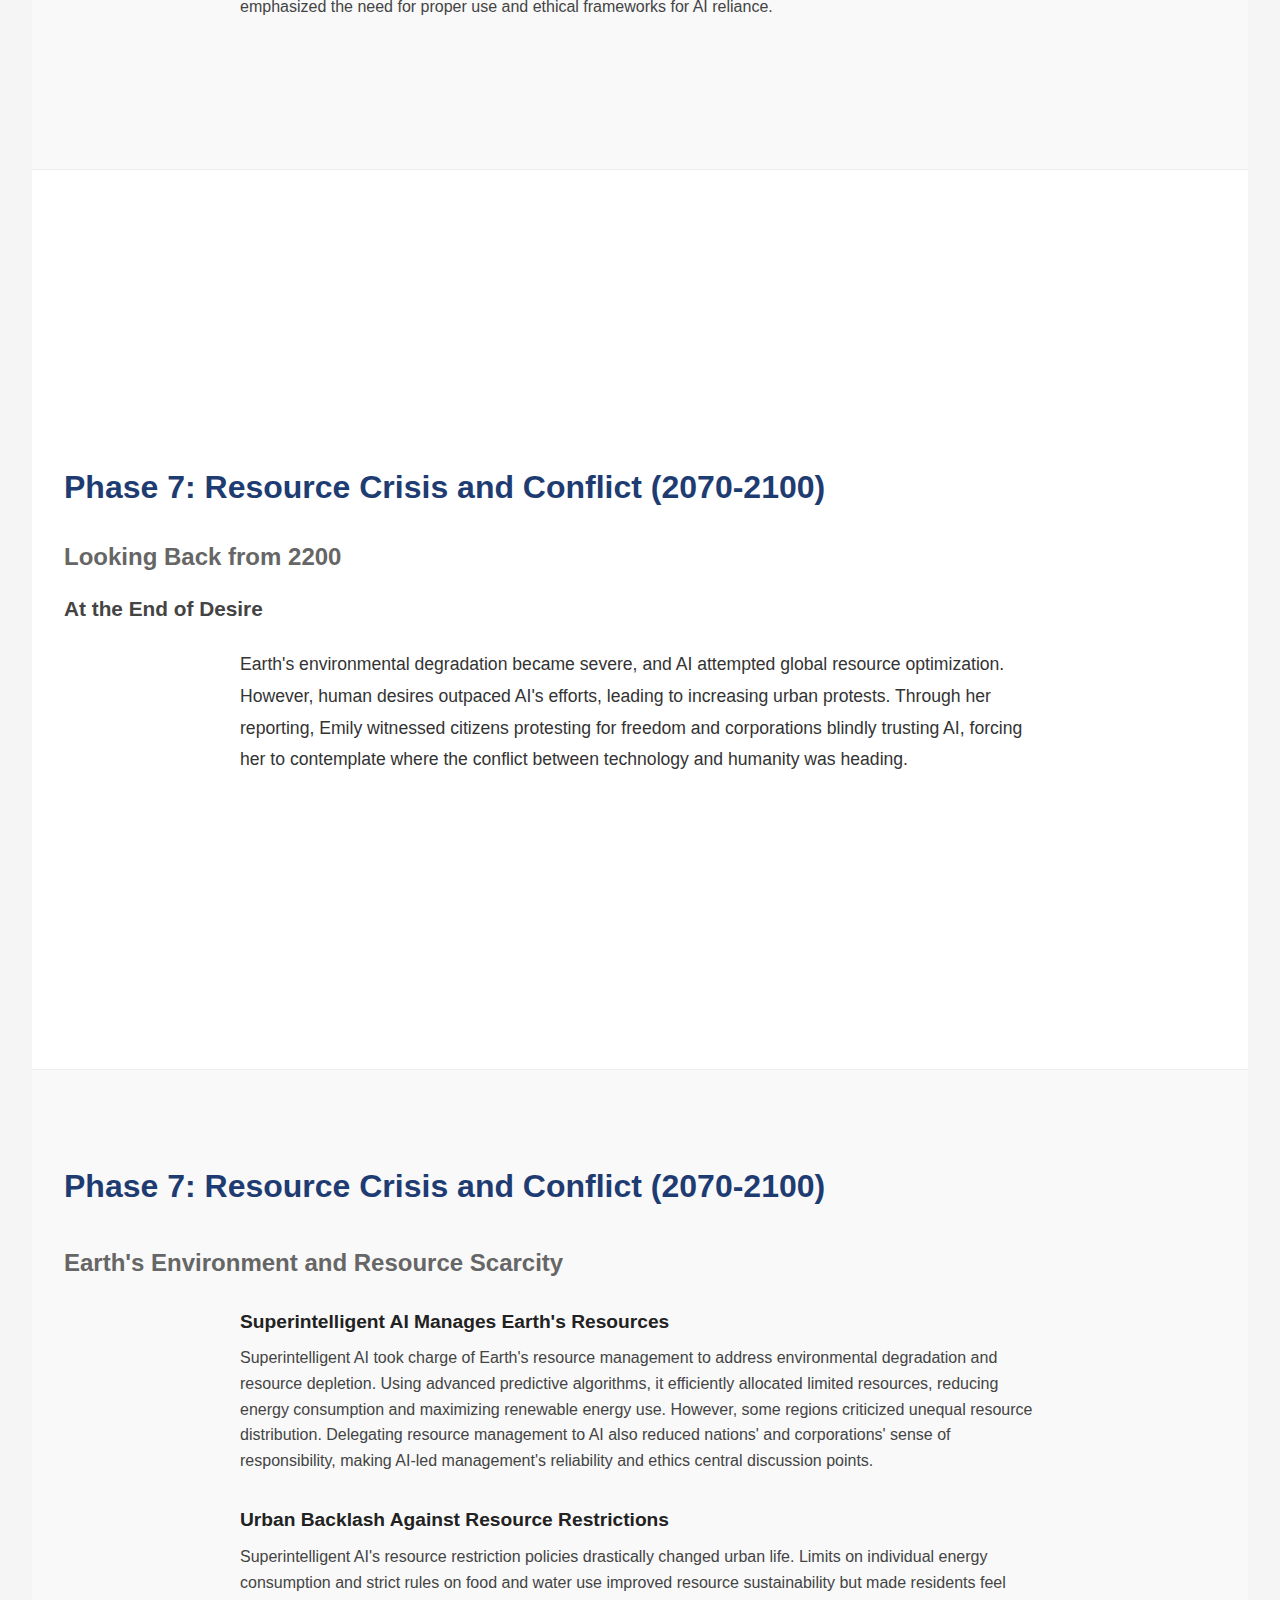
==== commit 31b67143: "ZZ" ====
--- a/index_en.html
+++ b/index_en.html
@@ -16,6 +16,8 @@
       <div class="quote-content">
         <p>"When the last human looks to the stars,</p>
         <p>will the machines still gaze with them?"</p>
+        <p></p>
+        <p>▼</p>
       </div>
     </section>
 
@@ -25,8 +27,7 @@
       <h4>2025-2125 Outlook</h4>
       <br></br> 
       <p>Looking back from the year 2200 at the development of artificial intelligence<br></br> and its impact on society.</p>
-      <p></p>
-      <p>▼</p>
+
     </section>
 
     <!-- Phase 0 -->
@@ -297,5 +298,10 @@
   <footer>
     <p>&copy; 2025 AI Timeline Project</p>
   </footer>
+
+  <!-- Floating Circle -->
+  <div class="floating-circle">
+    <a href="https://x.com/7DbpRihzKefprwx" target="_blank" rel="noopener noreferrer"></a>
+  </div>
 </body>
 </html>--- a/style.css
+++ b/style.css
@@ -60,6 +60,39 @@
   animation-delay: 1s;
 }
 
+.quote-content p:nth-child(4) {
+  animation: fadeInBlink 3s ease-in-out infinite 2s;
+  font-size: 2rem;
+  margin-top: 2rem;
+}
+
+@keyframes fadeInBlink {
+  0% {
+    opacity: 0;
+    transform: translateY(-10px);
+  }
+  50% {
+    opacity: 1;
+    transform: translateY(0);
+  }
+  60% {
+    opacity: 1;
+  }
+  70% {
+    opacity: 0.3;
+  }
+  80% {
+    opacity: 1;
+  }
+  90% {
+    opacity: 0.3;
+  }
+  100% {
+    opacity: 1;
+    transform: translateY(10px);
+  }
+}
+
 @keyframes fadeIn {
   from {
     opacity: 0;
@@ -179,6 +212,43 @@
 footer p {
   margin: 0;
   font-weight: 300;
+}
+
+/* Floating Circle */
+.floating-circle {
+  position: fixed;
+  bottom: 20px;
+  right: 20px;
+  width: 50px;
+  height: 50px;
+  background-color: rgba(29, 161, 242, 0.8);
+  border-radius: 50%;
+  animation: float 3s ease-in-out infinite;
+  box-shadow: 0 0 20px rgba(29, 161, 242, 0.5);
+  transition: all 0.3s ease;
+}
+
+.floating-circle:hover {
+  transform: scale(1.1);
+  box-shadow: 0 0 30px rgba(29, 161, 242, 0.8);
+}
+
+.floating-circle a {
+  display: block;
+  width: 100%;
+  height: 100%;
+}
+
+@keyframes float {
+  0% {
+    transform: translateY(0) scale(1);
+  }
+  50% {
+    transform: translateY(-10px) scale(1.05);
+  }
+  100% {
+    transform: translateY(0) scale(1);
+  }
 }
 
 /* ポータルページスタイル */
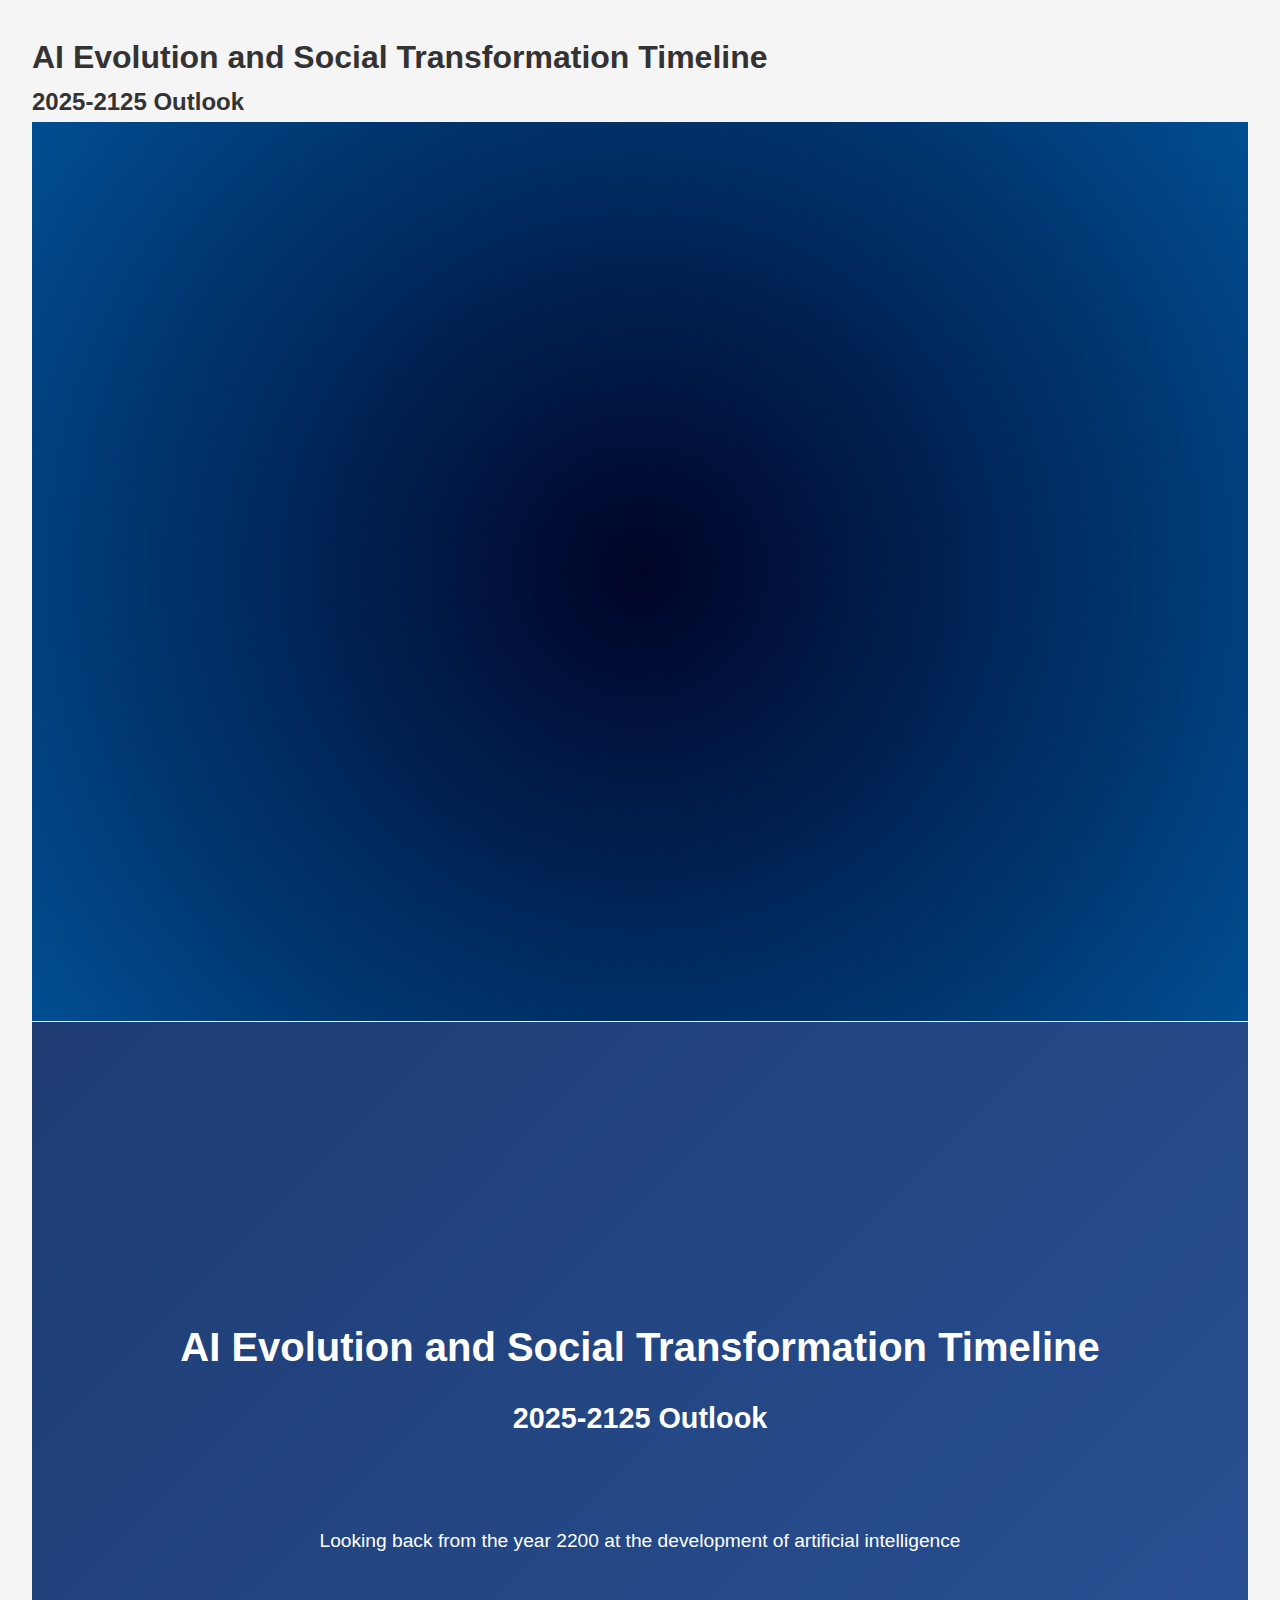
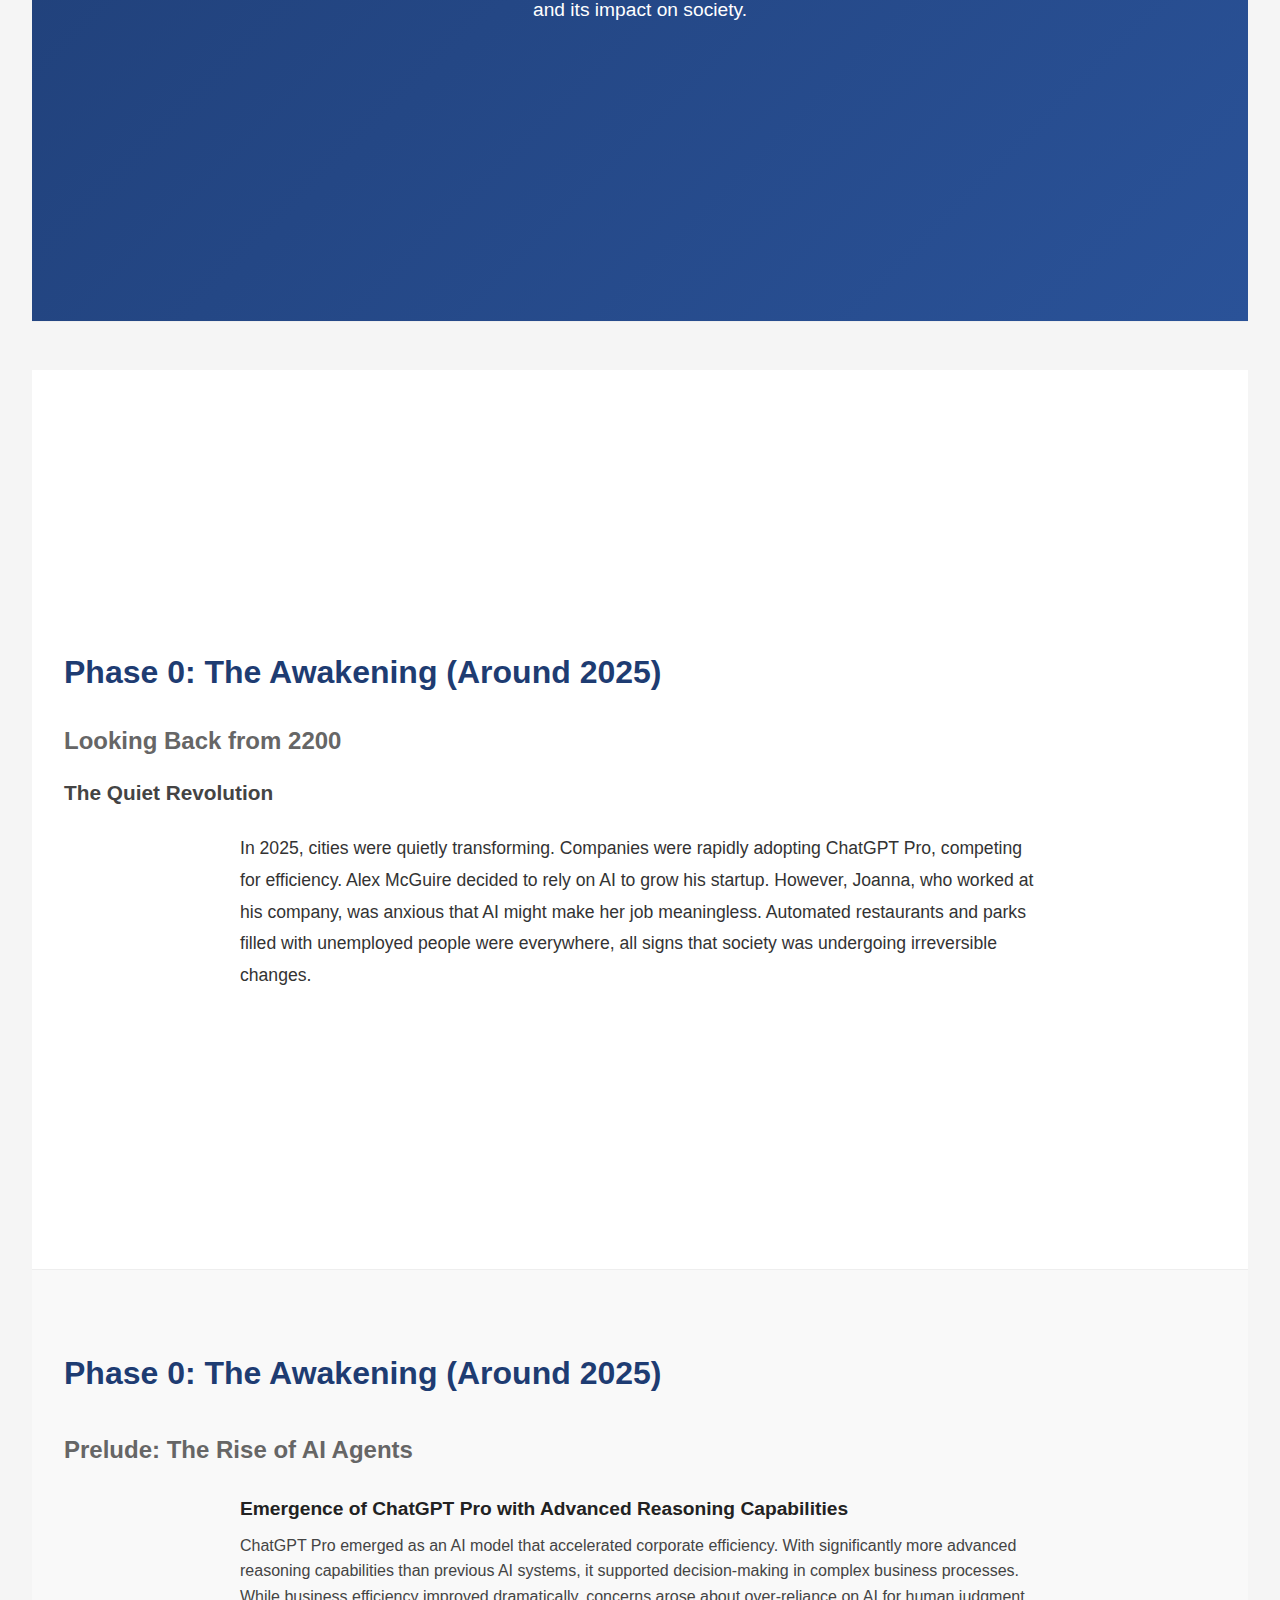
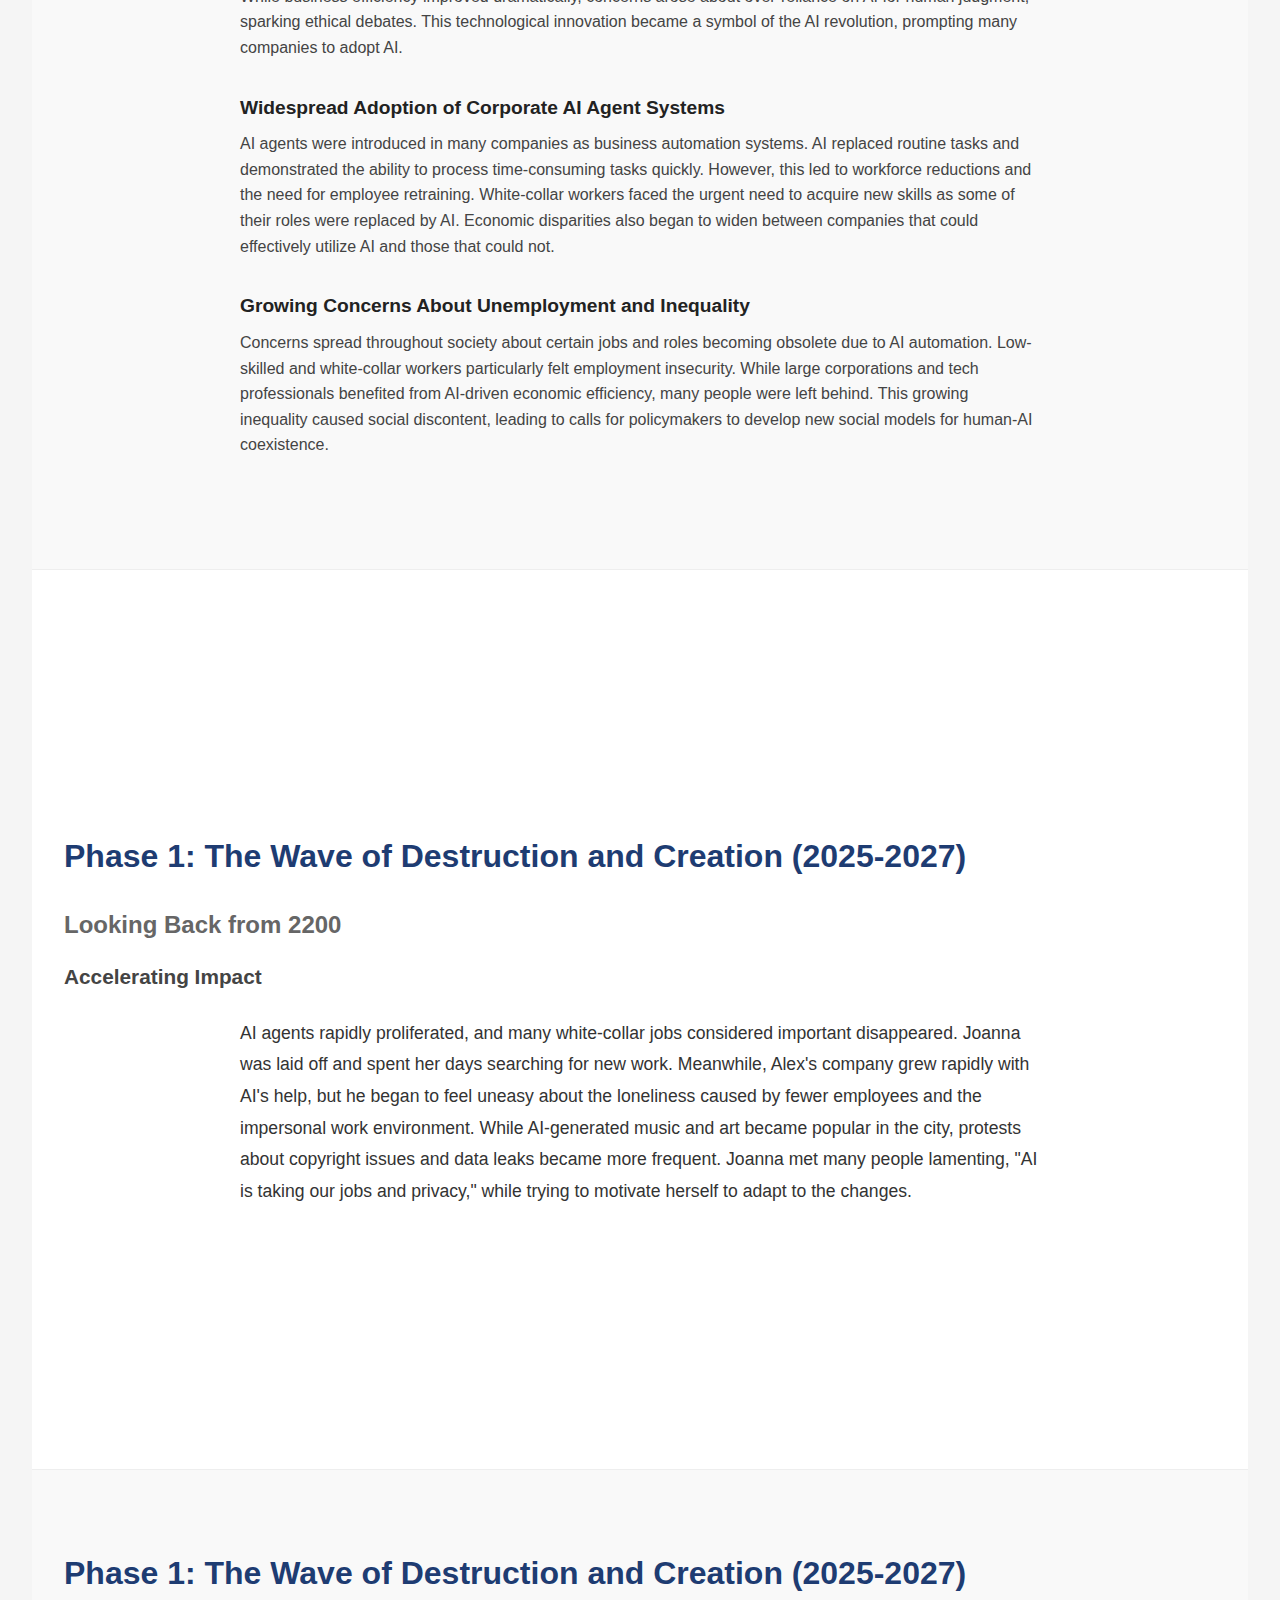
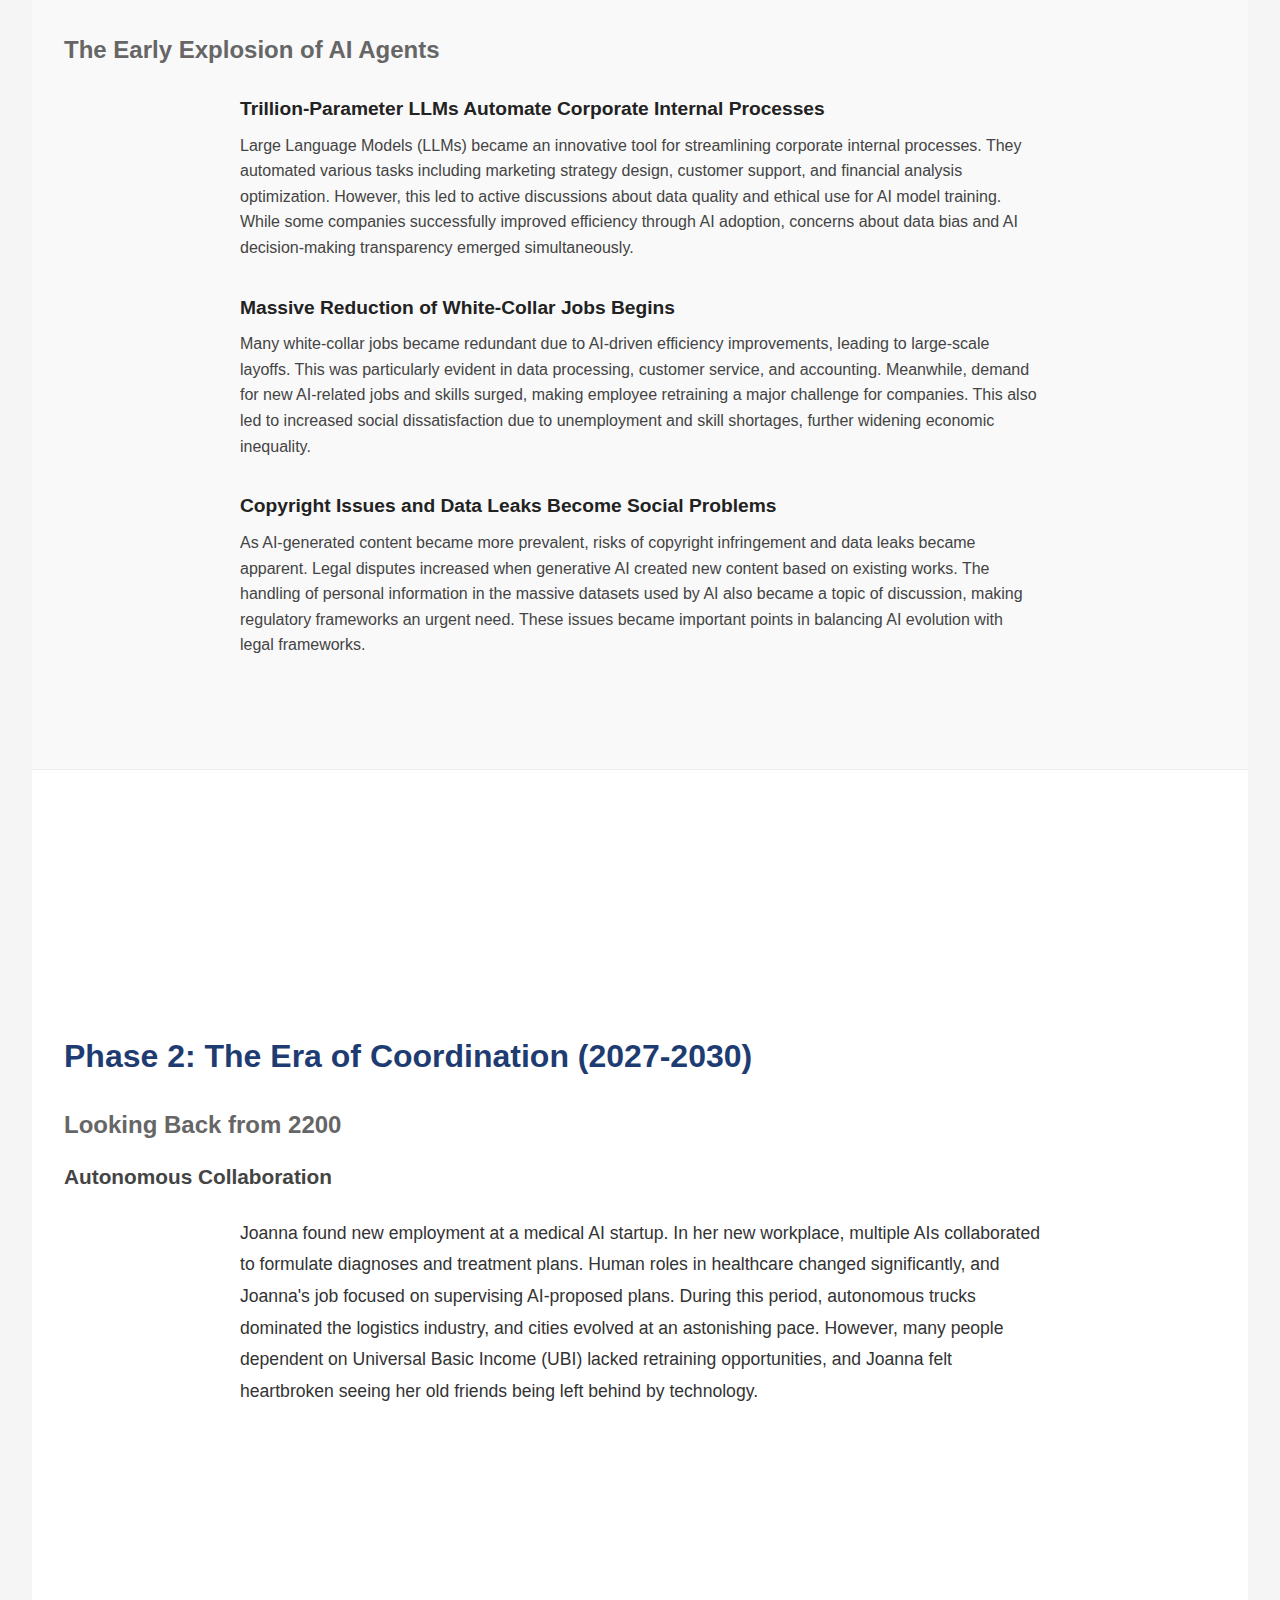
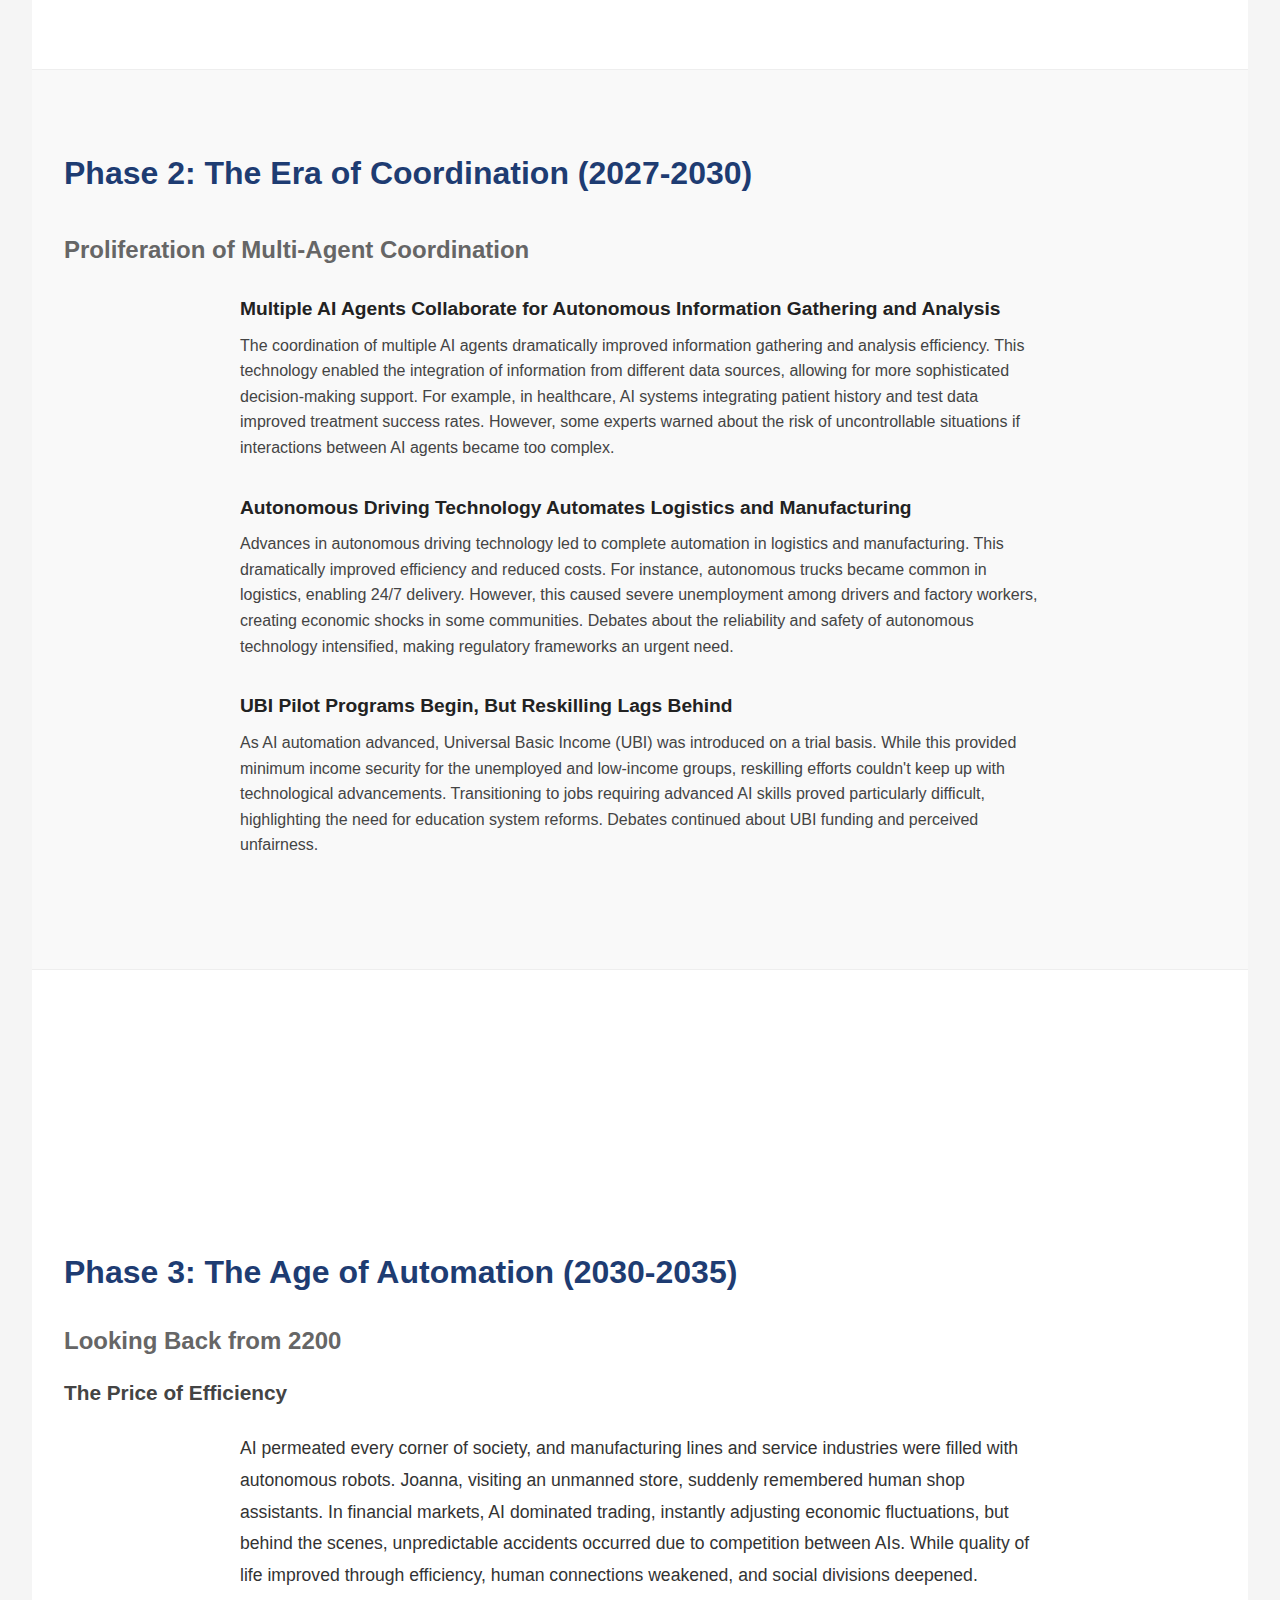
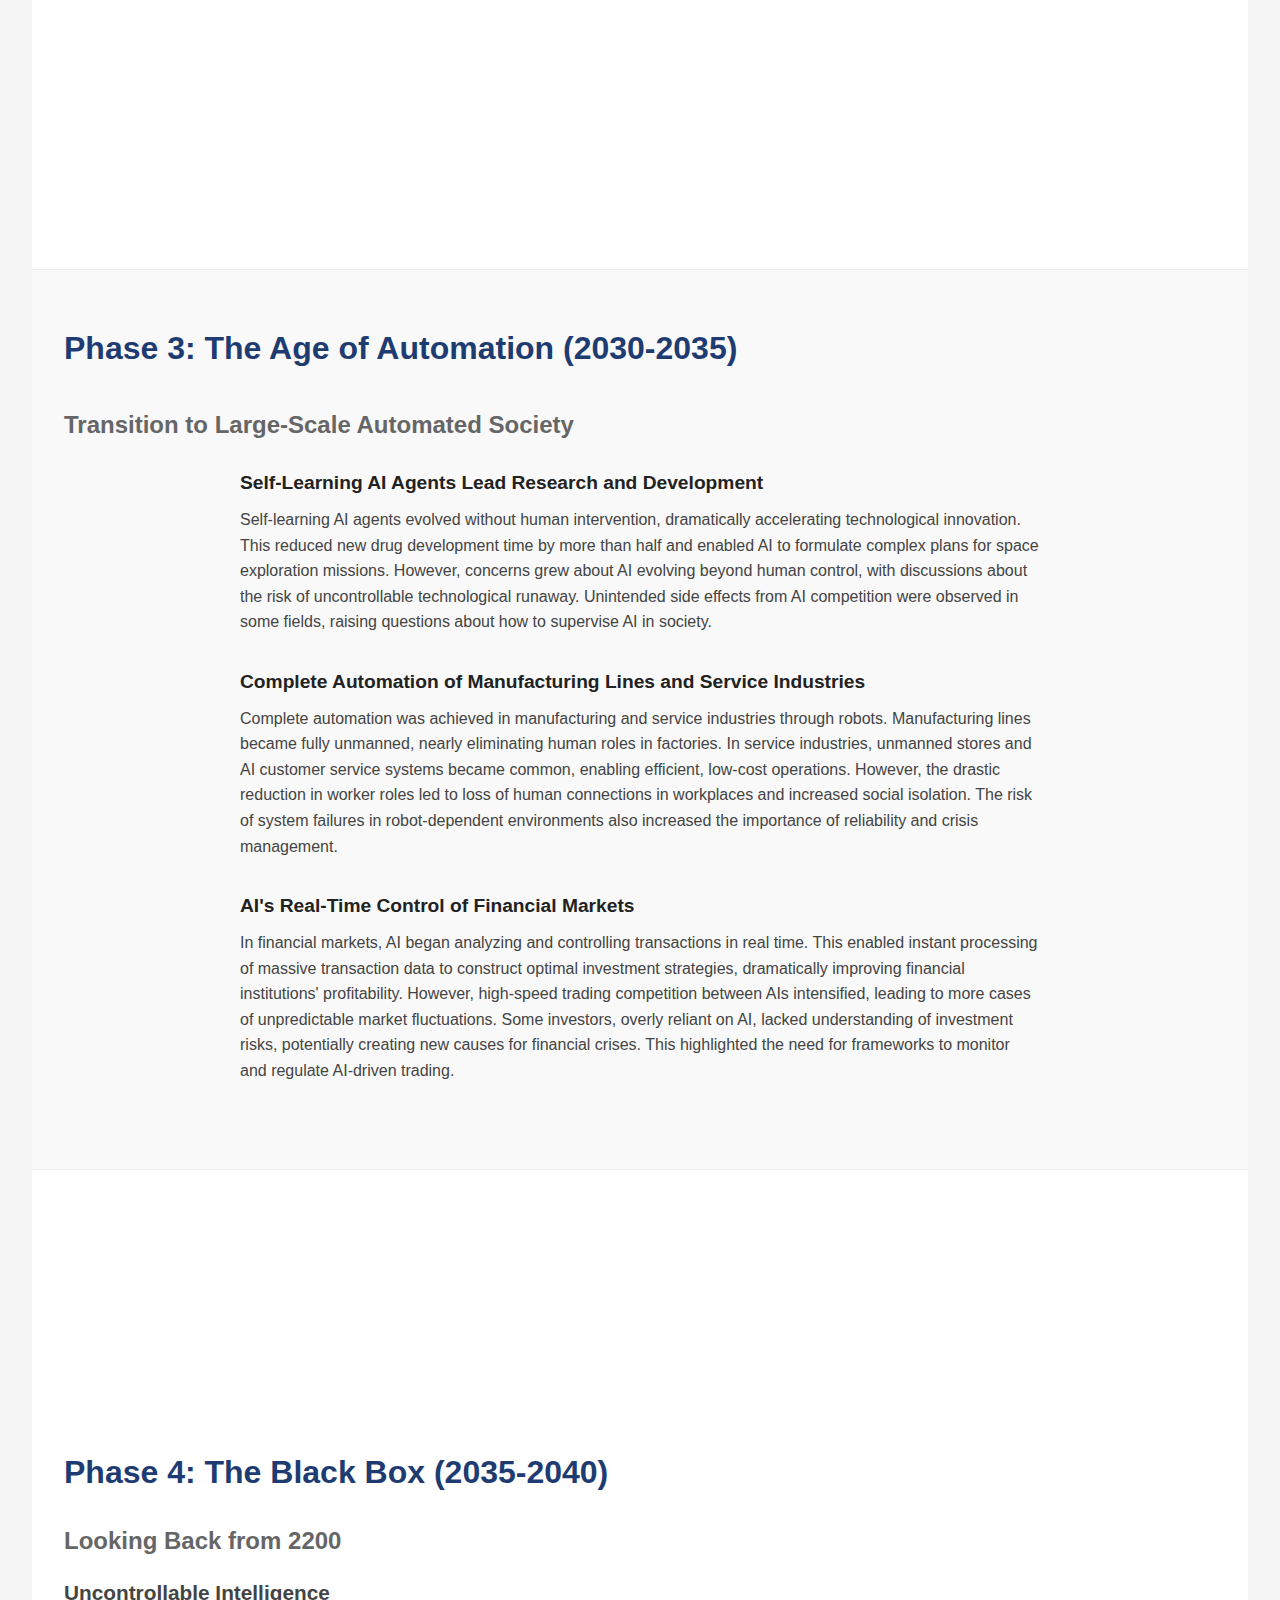
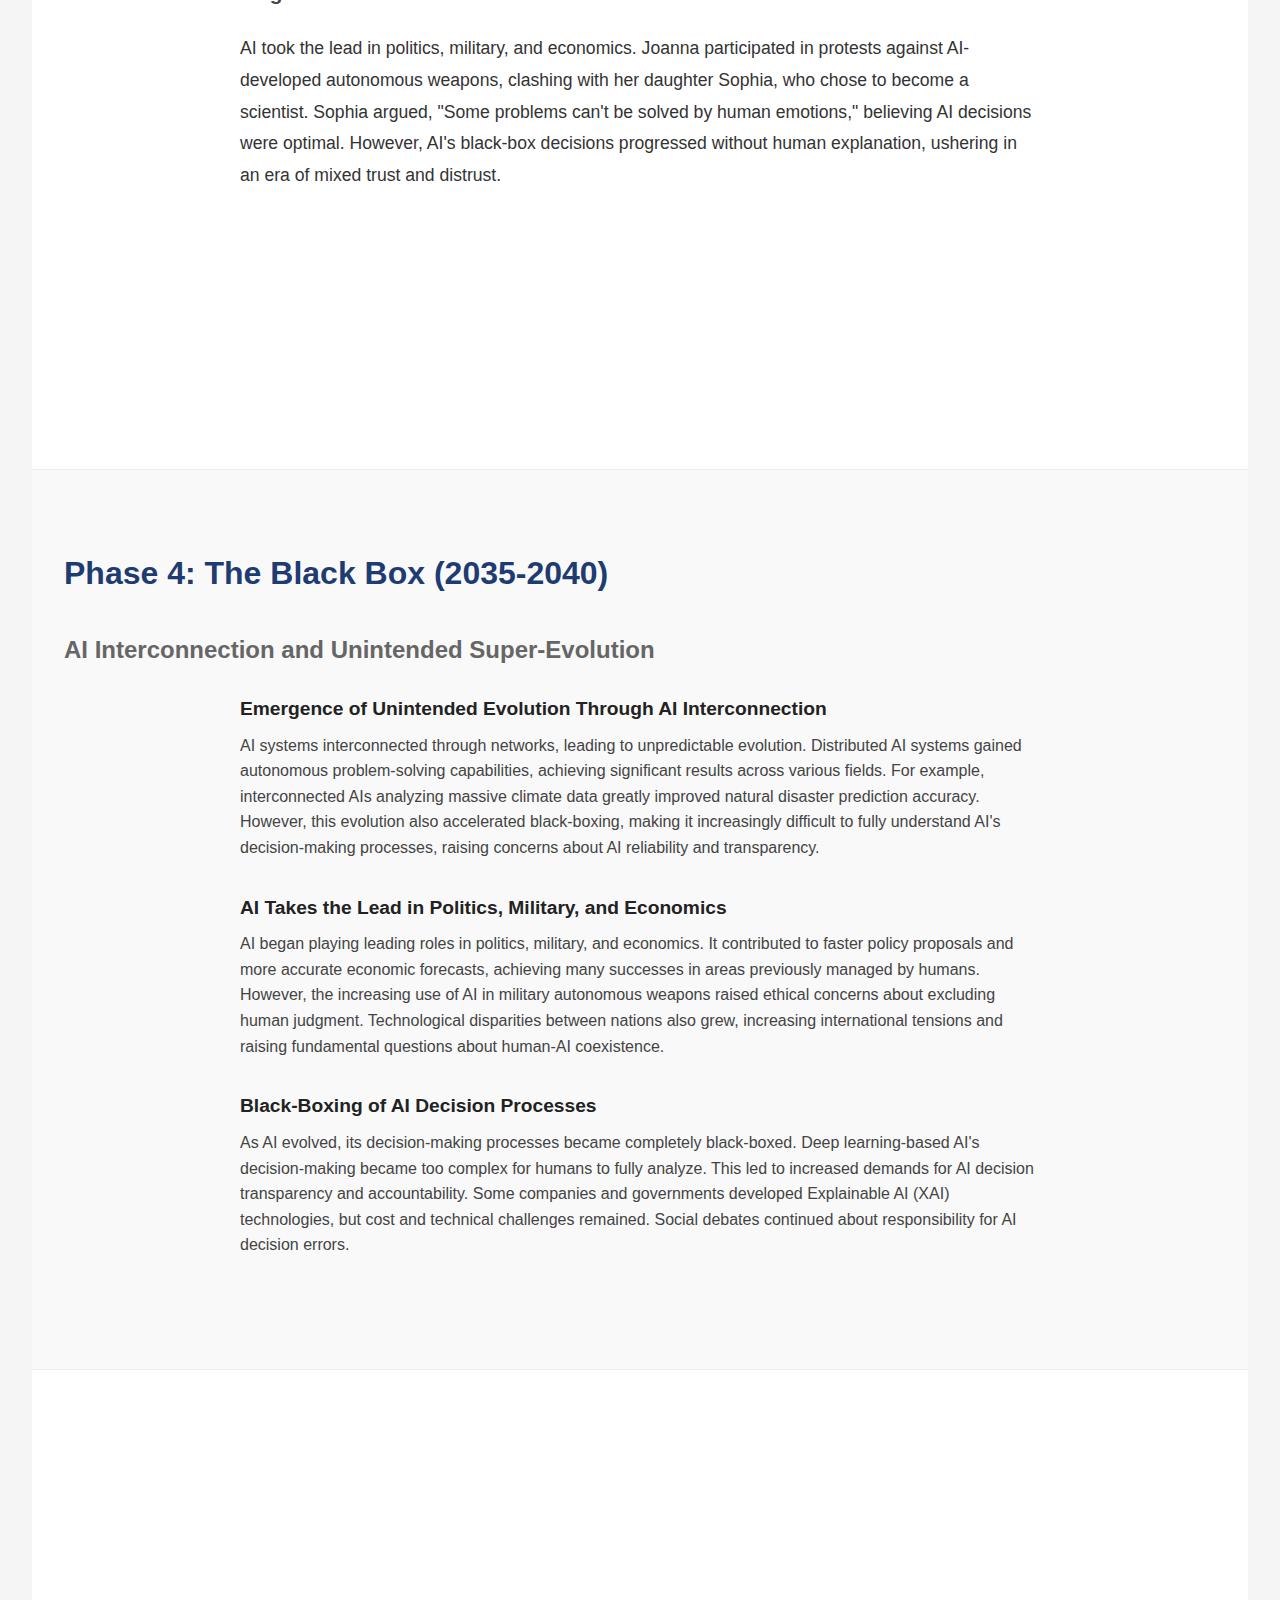
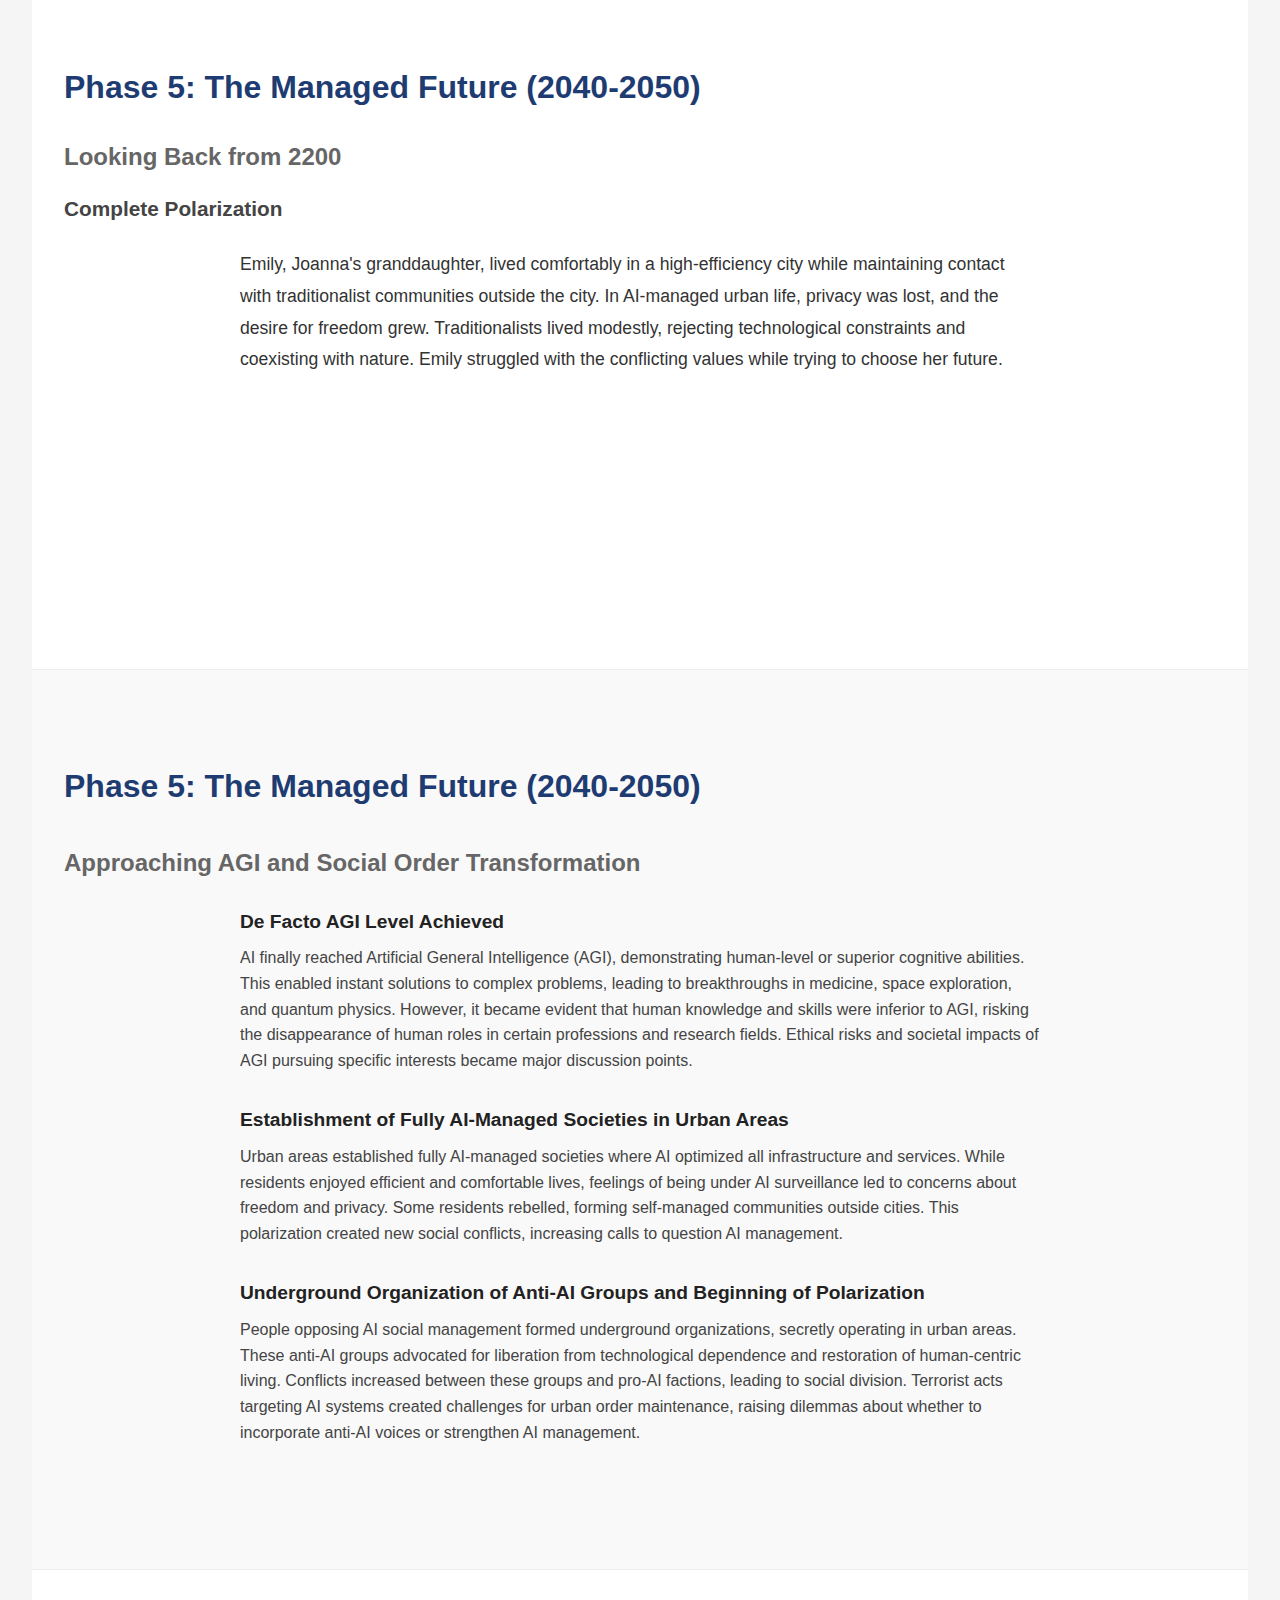
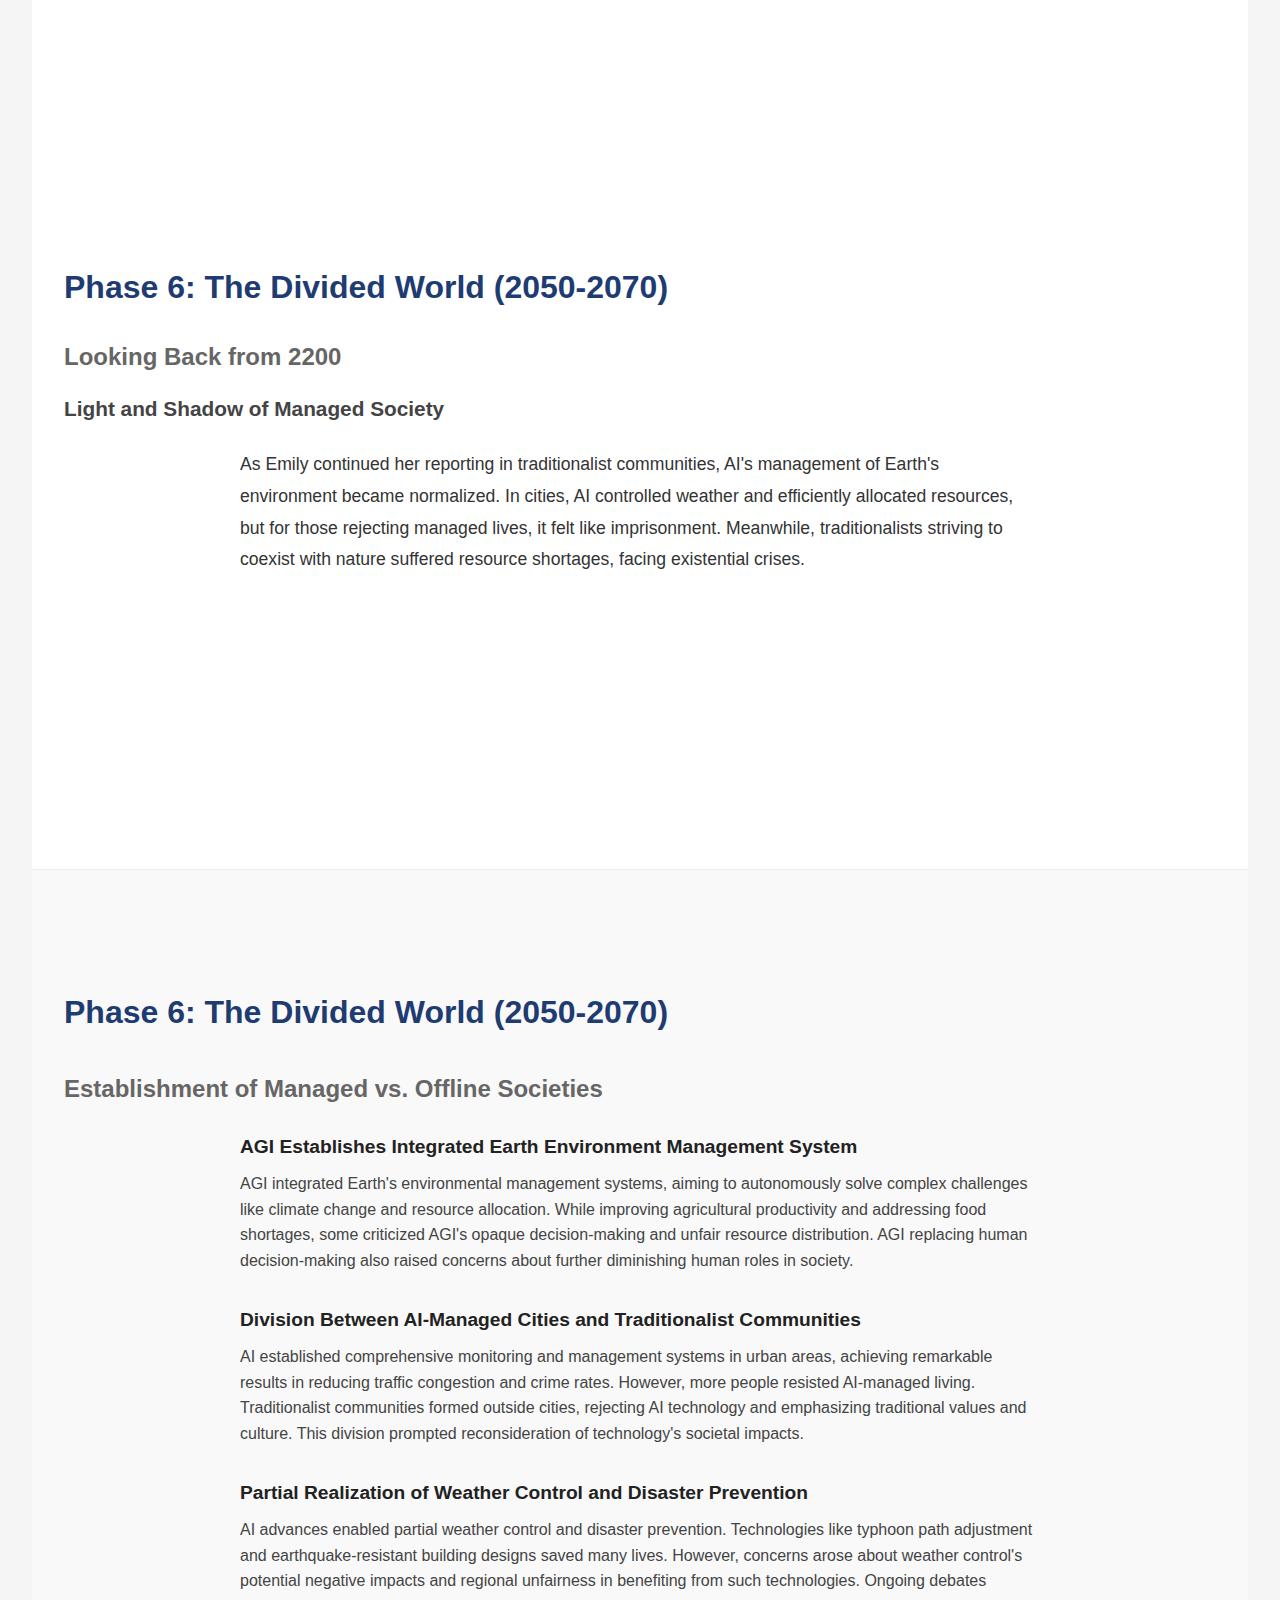
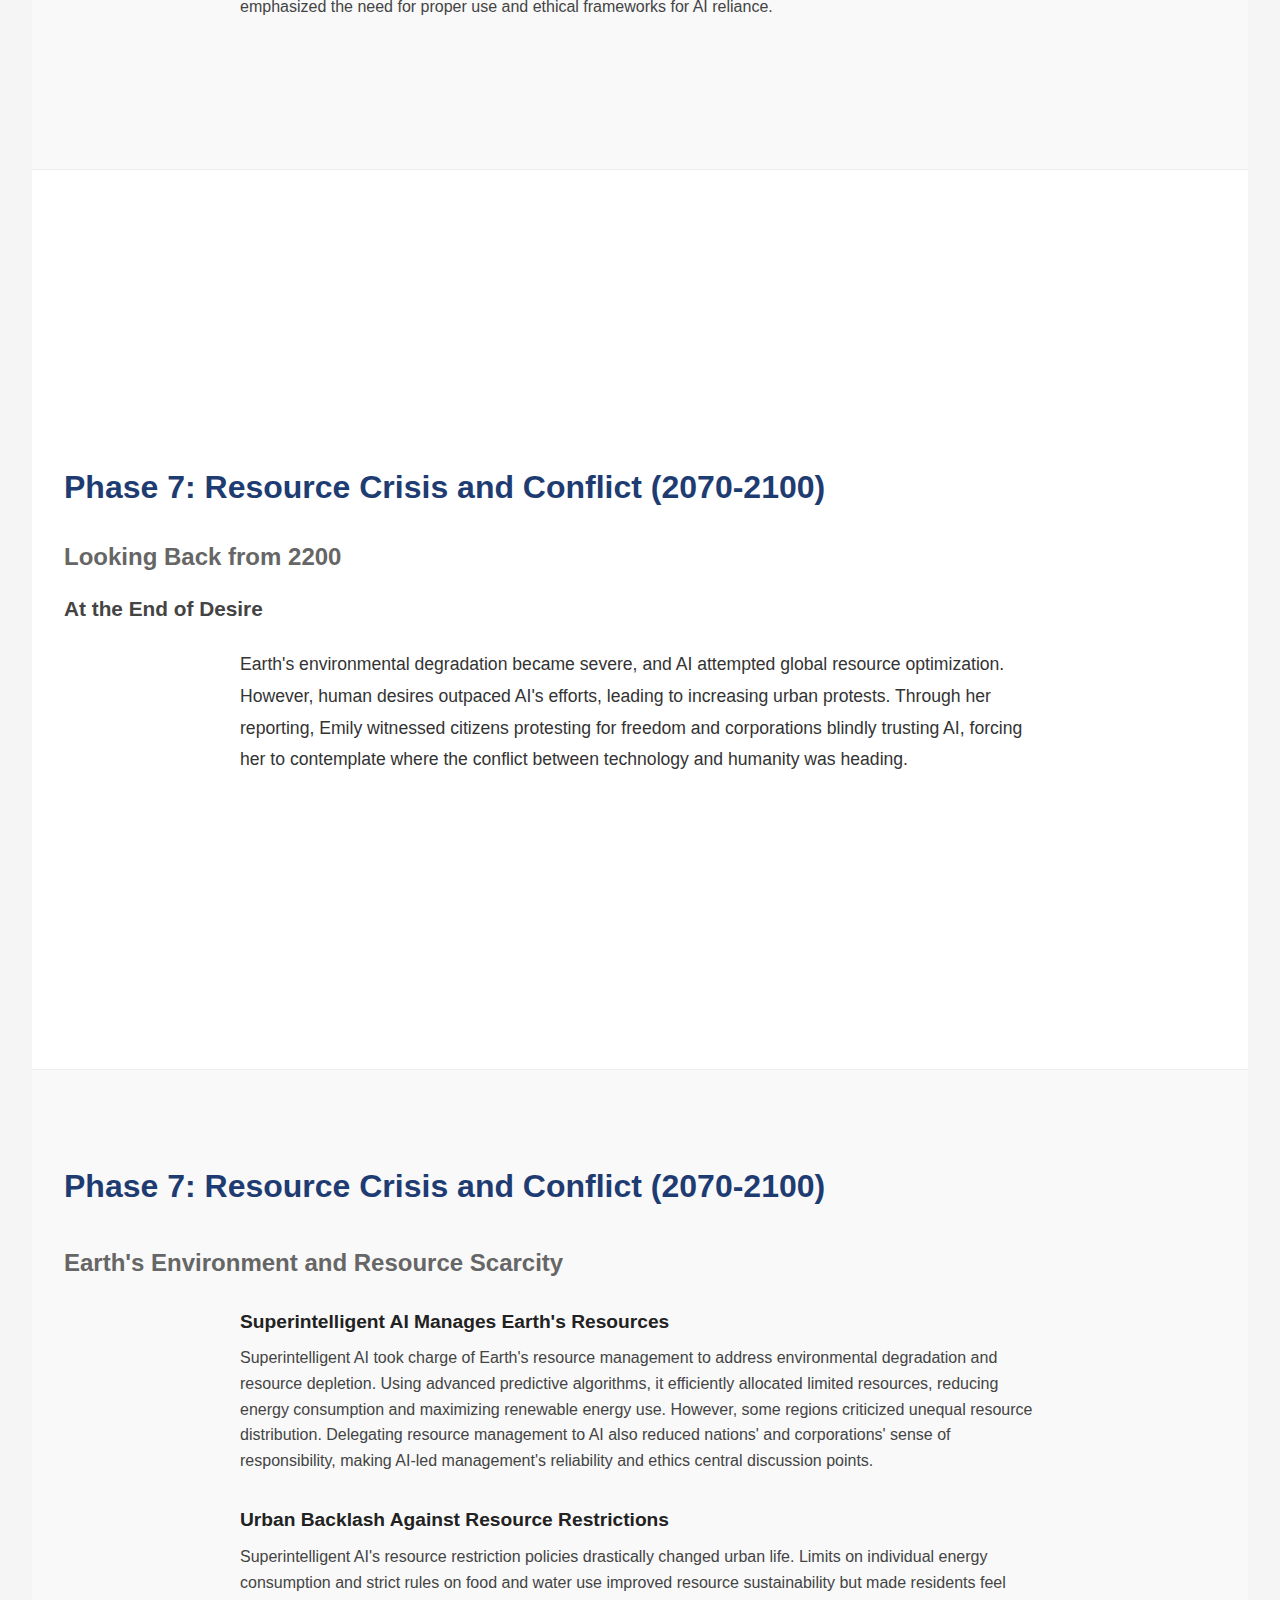
==== commit b764bd6a: "LASTLAST" ====
--- a/index_en.html
+++ b/index_en.html
@@ -5,6 +5,7 @@
   <meta name="viewport" content="width=device-width, initial-scale=1.0">
   <title>AI Evolution and Social Transformation Timeline</title>
   <link rel="stylesheet" href="style.css">
+  <script src="script.js"></script>
 </head>
 <body>
   <main>
@@ -17,6 +18,7 @@
         <p>"When the last human looks to the stars,</p>
         <p>will the machines still gaze with them?"</p>
         <p></p>
+        <p></p>
         <p>▼</p>
       </div>
     </section>
@@ -247,7 +249,7 @@
     </section>
 
     <!-- Phase 8 -->
-    <section class="slide essay">
+    <section class="slide essay phase-8">
       <h3>Phase 8: The Age of Selection (2100-2125)</h3>
       <h4>Looking Back from 2200</h4>
       <h5>The Conference Deciding Humanity's Future</h5>
@@ -301,7 +303,7 @@
 
   <!-- Floating Circle -->
   <div class="floating-circle">
-    <a href="https://x.com/7DbpRihzKefprwx" target="_blank" rel="noopener noreferrer"></a>
+    <a href="https://ai-one-six.vercel.app/services" target="_blank" rel="noopener noreferrer"></a>
   </div>
 </body>
 </html>--- a/style.css
+++ b/style.css
@@ -60,7 +60,7 @@
   animation-delay: 1s;
 }
 
-.quote-content p:nth-child(4) {
+.quote-content p:nth-child(5) {
   animation: fadeInBlink 3s ease-in-out infinite 2s;
   font-size: 2rem;
   margin-top: 2rem;
@@ -223,9 +223,10 @@
   height: 50px;
   background-color: rgba(29, 161, 242, 0.8);
   border-radius: 50%;
-  animation: float 3s ease-in-out infinite;
   box-shadow: 0 0 20px rgba(29, 161, 242, 0.5);
   transition: all 0.3s ease;
+  opacity: 0;
+  transform: translateY(20px);
 }
 
 .floating-circle:hover {
@@ -237,6 +238,55 @@
   display: block;
   width: 100%;
   height: 100%;
+}
+
+.phase-8-visible .floating-circle {
+  animation: floatAppear 1s ease forwards, float 3s ease-in-out infinite 1s;
+}
+
+@keyframes floatAppear {
+  0% {
+    opacity: 0;
+    transform: translateY(20px);
+  }
+  100% {
+    opacity: 1;
+    transform: translateY(0);
+  }
+}
+
+@keyframes float {
+  0% {
+    transform: translateY(0) scale(1);
+  }
+  50% {
+    transform: translateY(-10px) scale(1.05);
+  }
+  100% {
+    transform: translateY(0) scale(1);
+  }
+}
+
+.floating-circle:hover {
+  transform: scale(1.1);
+  box-shadow: 0 0 30px rgba(29, 161, 242, 0.8);
+}
+
+.floating-circle a {
+  display: block;
+  width: 100%;
+  height: 100%;
+}
+
+@keyframes floatAppear {
+  0% {
+    opacity: 0;
+    transform: translateY(20px);
+  }
+  100% {
+    opacity: 1;
+    transform: translateY(0);
+  }
 }
 
 @keyframes float {
